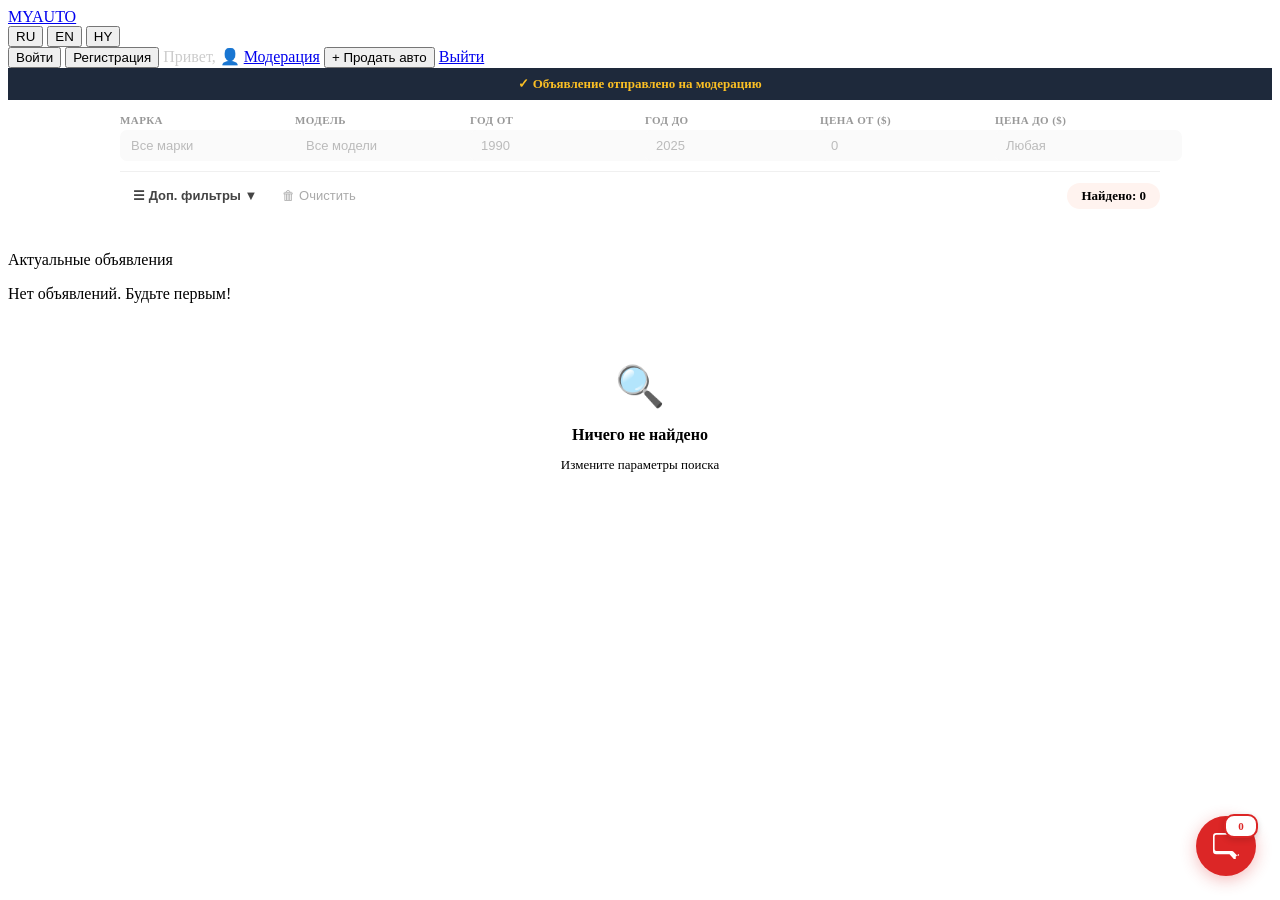
==== src/main/resources/templates/index.html @ 54e8fc04 "Что было подправлено: Вместо группавого чата продавец видит отдельные чаты с покупателями. Исправлен" ====
<!DOCTYPE html>
<html xmlns:th="http://www.thymeleaf.org">
<head>
    <meta charset="UTF-8">
    <title>MyAuto — Продажа автомобилей</title>
    <link rel="stylesheet" href="/style.css">
    <style>
        /* ── NAV ── */
        /* ── FILTER BAR ── */
        .filter-bar { background: #fff; border-bottom: 1px solid var(--border); padding: 14px 20px; }
        .filter-inner { max-width: 1040px; margin: 0 auto; }
        .filter-row { display: grid; grid-template-columns: repeat(6,1fr); gap: 10px; }
        .fi-label { font-size: 11px; font-weight: 700; color: #999; text-transform: uppercase; letter-spacing: 0.4px; display: block; margin-bottom: 4px; }
        .fi-input { border: 1.5px solid var(--border); border-radius: 7px; background: #fafafa; font-size: 13px; padding: 8px 11px; width: 100%; color: #222; outline: none; transition: border-color 0.15s; }
        .fi-input:focus { border-color: var(--red); background: #fff; }
        .fi-input::placeholder { color: #bbb; }
        .filter-footer { display: flex; align-items: center; justify-content: space-between; margin-top: 10px; padding-top: 10px; border-top: 1px solid #f0f0f0; flex-wrap: wrap; gap: 8px; }
        .btn-more { background: #fff; border: 1.5px solid var(--border); border-radius: 7px; padding: 6px 13px; font-size: 13px; font-weight: 600; color: #444; cursor: pointer; }
        .btn-more:hover, .btn-more.open { border-color: var(--red); color: var(--red); }
        .btn-clear { background: none; border: none; color: #aaa; font-size: 13px; cursor: pointer; padding: 6px 4px; }
        .btn-clear:hover { color: var(--red); }
        .count-pill { background: #fff3ef; color: var(--red); border-radius: 20px; padding: 5px 14px; font-size: 13px; font-weight: 700; }
        .extra-panel { display: none; margin-top: 12px; padding-top: 12px; border-top: 1px solid #f0f0f0; }
        .extra-panel.open { display: block; }

        /* ── CARS GRID ── */
        .cars-grid { display: grid; grid-template-columns: repeat(auto-fill, minmax(280px,1fr)); gap: 16px; }
        .car-col.hidden { display: none !important; }
        .car-card { background: #fff; border-radius: 10px; border: 1px solid var(--border); overflow: hidden; transition: transform 0.15s, box-shadow 0.15s; }
        .car-card:hover { transform: translateY(-3px); box-shadow: 0 8px 24px rgba(0,0,0,0.1); }
        .car-imgs { position: relative; height: 200px; background: #e5e7eb; overflow: hidden; }
        .car-imgs img { width: 100%; height: 100%; object-fit: cover; display: block; }
        .carousel-btn { position: absolute; top: 50%; transform: translateY(-50%); background: rgba(0,0,0,0.4); color: #fff; border: none; border-radius: 50%; width: 30px; height: 30px; font-size: 14px; cursor: pointer; display: flex; align-items: center; justify-content: center; }
        .carousel-btn.prev { left: 8px; }
        .carousel-btn.next { right: 8px; }
        .car-body { padding: 14px; }
        .car-title { font-size: 15px; font-weight: 700; margin-bottom: 4px; white-space: nowrap; overflow: hidden; text-overflow: ellipsis; }
        .car-desc { font-size: 13px; color: var(--gray); margin-bottom: 10px; white-space: nowrap; overflow: hidden; text-overflow: ellipsis; }
        .car-meta { display: flex; gap: 14px; font-size: 12px; color: var(--gray); margin-bottom: 12px; }
        .car-foot { display: flex; align-items: center; justify-content: space-between; }
        .btn-view { background: var(--red); color: #fff; border: none; border-radius: 7px; padding: 8px 18px; font-size: 13px; font-weight: 700; cursor: pointer; text-decoration: none; }
        .btn-view:hover { background: var(--red2); color: #fff; }
        .no-results { text-align: center; padding: 60px 0; color: var(--gray); }
        .no-results .icon { font-size: 40px; margin-bottom: 12px; }

        /* ── MODAL ── */
        .overlay { display: none; position: fixed; inset: 0; background: rgba(0,0,0,0.5); backdrop-filter: blur(4px); z-index: 200; align-items: center; justify-content: center; }
        .overlay.open { display: flex; }
        .modal-box { background: #fff; border-radius: 12px; padding: 28px; width: 100%; max-width: 440px; position: relative; box-shadow: 0 20px 50px rgba(0,0,0,0.2); max-height: 90vh; overflow-y: auto; }
        .modal-box.wide { max-width: 580px; }
        .modal-close { position: absolute; top: 14px; right: 16px; background: none; border: none; font-size: 20px; color: #aaa; cursor: pointer; line-height: 1; }
        .modal-close:hover { color: #333; }
        .modal-title { font-size: 18px; font-weight: 700; margin-bottom: 20px; }
        .modal-link { display: block; text-align: center; margin-top: 14px; font-size: 13px; color: var(--red); text-decoration: none; }
        .modal-link:hover { text-decoration: underline; }

        /* ── АНИМАЦИЯ ДЛЯ ВИДЖЕТА ЧАТА ── */
        @keyframes floatAnimation {
            0% { transform: translateY(0); }
            50% { transform: translateY(-8px); }
            100% { transform: translateY(0); }
        }

        /* Анимация пульсации красного индикатора */
        @keyframes badgePulse {
            0% { box-shadow: 0 0 0 0 rgba(255, 255, 255, 0.7); }
            70% { box-shadow: 0 0 0 6px rgba(255, 255, 255, 0); }
            100% { box-shadow: 0 0 0 0 rgba(255, 255, 255, 0); }
        }

        .floating-widget-btn {
            position: fixed;
            bottom: 24px;
            right: 24px;
            width: 60px;
            height: 60px;
            background-color: #dc2626;
            color: white;
            border-radius: 50%;
            display: flex;
            align-items: center;
            justify-content: center;
            box-shadow: 0 4px 16px rgba(220,38,38,0.3);
            cursor: pointer;
            z-index: 180;
            animation: floatAnimation 4s ease-in-out infinite;
            transition: background-color 0.3s, box-shadow 0.3s, transform 0.3s;
        }

        .floating-widget-btn:hover {
            background-color: #b91c1c;
            box-shadow: 0 8px 24px rgba(185,28,28,0.5);
            animation-play-state: paused;
            transform: translateY(-5px) scale(1.05);
        }

        /* СТИЛЬ ЦИФРОВОГО ИНДИКАТОРA НАД КНОПКОЙ */
        .widget-unread-badge {
            position: absolute;
            top: -2px;
            right: -2px;
            background-color: #ffffff;
            color: #dc2626;
            font-size: 11px;
            font-weight: 800;
            min-width: 20px;
            height: 20px;
            border-radius: 10px;
            display: flex;
            align-items: center;
            justify-content: center;
            padding: 0 5px;
            border: 2px solid #dc2626;
            box-shadow: 0 2px 6px rgba(0,0,0,0.15);
            animation: badgePulse 1.8s infinite;
        }

        /* Индикатор непрочитанных внутри строчки списка чатов */
        .item-unread-dot {
            background-color: #dc2626;
            color: #ffffff;
            font-size: 10px;
            font-weight: 700;
            padding: 2px 8px;
            border-radius: 12px;
            margin-left: auto;
        }

        @media(max-width: 700px) { .filter-row { grid-template-columns: 1fr 1fr; } }
        @media(max-width: 400px) { .filter-row { grid-template-columns: 1fr; } }
    </style>
</head>
<body>

<!-- NAV -->
<nav class="nav">
    <a class="nav-brand" href="/"><span>MY</span>AUTO</a>
    <div class="nav-links">
        <div style="display:flex;gap:4px">
            <button class="lang-btn" onclick="setLang('ru')" data-lang="ru">RU</button>
            <button class="lang-btn" onclick="setLang('en')" data-lang="en">EN</button>
            <button class="lang-btn" onclick="setLang('hy')" data-lang="hy">HY</button>
        </div>
        <div class="nav-divider"></div>
        <th:block th:if="${#authentication.name == 'anonymousUser'}">
            <button class="btn btn-outline btn-sm" onclick="openModal('loginModal')" data-i18n="login">Войти</button>
            <button class="btn btn-red btn-sm" onclick="openModal('registerModal')" data-i18n="register">Регистрация</button>
        </th:block>
        <th:block th:if="${#authentication.name != 'anonymousUser'}">
            <!-- ИЗМЕНЕНО: Ссылка на профиль -->
            <a href="/profile" class="nav-user" style="text-decoration:none; color: #ccc;">
                Привет, <strong th:text="${#authentication.name}"></strong> 👤
            </a>
            <a th:if="${#authorization.expression('hasAuthority(''ROLE_ADMIN'')')}" href="/admin/moderation" class="btn btn-warn btn-sm" data-i18n="moderation">Модерация</a>
            <button class="btn btn-red btn-sm" onclick="openModal('addModal')" data-i18n="sell">+ Продать авто</button>
            <a href="/auth/logout" class="btn btn-outline btn-sm" data-i18n="logout">Выйти</a>
        </th:block>
    </div>
</nav>

<!-- Уведомление об успешной публикации -->
<div th:if="${param.success}" style="background:#1e293b;color:#fbbf24;text-align:center;padding:8px;font-size:13px;font-weight:600;">
    ✓ Объявление отправлено на модерацию
</div>

<!-- FILTER BAR -->
<div class="filter-bar">
    <div class="filter-inner">
        <div class="filter-row">
            <div><span class="fi-label" data-i18n="lMake">Марка</span><input class="fi-input" id="fMake" placeholder="Все марки" data-i18n-ph="phMake"></div>
            <div><span class="fi-label" data-i18n="lModel">Модель</span><input class="fi-input" id="fModel" placeholder="Все модели" data-i18n-ph="phModel"></div>
            <div><span class="fi-label" data-i18n="lYearFrom">Год от</span><input class="fi-input" id="fYearMin" type="number" placeholder="1990"></div>
            <div><span class="fi-label" data-i18n="lYearTo">Год до</span><input class="fi-input" id="fYearMax" type="number" placeholder="2025"></div>
            <div><span class="fi-label" data-i18n="lPriceFrom">Цена от ($)</span><input class="fi-input" id="fPriceMin" type="number" placeholder="0"></div>
            <div><span class="fi-label" data-i18n="lPriceTo">Цена до ($)</span><input class="fi-input" id="fPriceMax" type="number" placeholder="Любая" data-i18n-ph="phAny"></div>
        </div>
        <div class="extra-panel" id="extraPanel">
            <span class="fi-label" data-i18n="lKeywords">Ключевые слова</span>
            <input class="fi-input" id="fKeywords" placeholder="Кожаный салон, один хозяин..." data-i18n-ph="phKeywords">
        </div>
        <div class="filter-footer">
            <div style="display:flex;gap:8px;align-items:center">
                <button class="btn-more" id="btnMore" onclick="toggleExtra()">☰ <span data-i18n="moreFilters">Доп. фильтры</span> <span id="moreArrow">▼</span></button>
                <button class="btn-clear" onclick="resetFilters()">🗑 <span data-i18n="clearFilter">Очистить</span></button>
            </div>
            <div class="count-pill"><span data-i18n="found">Найдено</span>: <span id="fCount">0</span></div>
        </div>
    </div>
</div>

<!-- LISTINGS -->
<div class="page-wide" style="margin-top:28px">
    <p class="page-title" data-i18n="pageTitle">Актуальные объявления</p>

    <div th:if="${#lists.isEmpty(cars)}" class="alert-info" data-i18n="noCars">
        Сейчас нет объявлений. Будьте первым!
    </div>

    <div class="cars-grid" id="carsGrid">
        <div class="car-col"
             th:each="car : ${cars}"
             th:attr="data-title=${car.title},data-model=${car.carModel},data-year=${car.year},data-price=${car.price},data-desc=${car.description}">
            <div class="car-card">
                <!-- Изображения -->
                <div class="car-imgs" th:id="'imgs-' + ${car.id}">
                    <img th:if="${#lists.isEmpty(car.images)}"
                         src="https://via.placeholder.com/300x200/e5e7eb/9ca3af?text=No+Photo" alt="">
                    <img th:if="${!#lists.isEmpty(car.images)}"
                         th:src="${car.images[0]}" th:attr="data-imgs=${#strings.listJoin(car.images,',')}" alt="">
                    <button th:if="${#lists.size(car.images) > 1}" class="carousel-btn prev" onclick="prevImg(this)">‹</button>
                    <button th:if="${#lists.size(car.images) > 1}" class="carousel-btn next" onclick="nextImg(this)">›</button>
                </div>
                <div class="car-body">
                    <div class="car-title" th:text="${car.title}"></div>
                    <div class="car-desc" th:text="${car.description}"></div>
                    <div class="car-meta">
                        <span th:text="${car.carModel}"></span>
                        <span th:text="${car.year}"></span>
                    </div>
                    <div class="car-foot">
                        <span class="price" style="font-size:18px" th:text="${car.price} + ' $'"></span>
                        <a th:href="@{/listings/{id}(id=${car.id})}" class="btn-view" data-i18n="viewBtn">Посмотреть</a>
                    </div>
                </div>
            </div>
        </div>

        <div id="noResults" style="display:none;grid-column:1/-1">
            <div class="no-results">
                <div class="icon">🔍</div>
                <p style="font-weight:700;margin-bottom:4px" data-i18n="noResults">Ничего не найдено</p>
                <p style="font-size:13px" data-i18n="noResultsHint">Попробуйте изменить параметры поиска</p>
            </div>
        </div>
    </div>
</div>


<!-- ═══ MODAL: Login ═══ -->
<div class="overlay" id="loginModal" onclick="closeOnBg(event,this)">
    <div class="modal-box">
        <button class="modal-close" onclick="closeModal('loginModal')">✕</button>
        <div class="auth-logo" style="margin-bottom:16px"><h1><span>MY</span>AUTO</h1></div>
        <p class="modal-title" data-i18n="loginTitle">Вход в систему</p>
        <form th:action="@{/auth/login}" method="post">
            <div class="field"><label data-i18n="fUsername">Логин</label><input type="text" name="username" required autofocus></div>
            <div class="field"><label data-i18n="fPassword">Пароль</label><input type="password" name="password" required></div>
            <button type="submit" class="btn btn-red" style="width:100%;padding:10px" data-i18n="login">Войти</button>
        </form>
        <a class="modal-link" onclick="switchModal('loginModal','registerModal')" data-i18n="noAccount">Нет аккаунта? Зарегистрироваться</a>
    </div>
</div>

<!-- ═══ MODAL: Register ═══ -->
<div class="overlay" id="registerModal" onclick="closeOnBg(event,this)">
    <div class="modal-box">
        <button class="modal-close" onclick="closeModal('registerModal')">✕</button>
        <div class="auth-logo" style="margin-bottom:16px"><h1><span>MY</span>AUTO</h1></div>
        <p class="modal-title" data-i18n="regTitle">Создать аккаунт</p>
        <form th:action="@{/auth/register}" th:object="${user}" method="post">
            <div class="field"><label data-i18n="fChooseLogin">Придумайте логин</label><input type="text" th:field="*{username}" required></div>
            <div class="field"><label data-i18n="fChoosePass">Придумайте пароль</label><input type="password" th:field="*{password}" required></div>
            <button type="submit" class="btn btn-red" style="width:100%;padding:10px" data-i18n="register">Зарегистрироваться</button>
        </form>
        <a class="modal-link" onclick="switchModal('registerModal','loginModal')" data-i18n="haveAccount">Уже есть аккаунт? Войти</a>
    </div>
</div>

<!-- ═══ MODAL: Add Listing ═══ -->
<div class="overlay" id="addModal" onclick="closeOnBg(event,this)">
    <div class="modal-box wide">
        <button class="modal-close" onclick="closeModal('addModal')">✕</button>
        <p class="modal-title" data-i18n="addTitle">Продать автомобиль</p>
        <form th:action="@{/listings/add}" th:object="${listing}" method="post" enctype="multipart/form-data">
            <div class="field"><label data-i18n="fAdTitle">Заголовок</label><input type="text" th:field="*{title}" placeholder="Audi A4 в отличном состоянии" required></div>
            <div class="row2">
                <div class="field"><label data-i18n="fCarModel">Модель</label><input type="text" th:field="*{carModel}" placeholder="A4 B7" required></div>
                <div class="field"><label data-i18n="fYear">Год</label><input type="number" th:field="*{year}" placeholder="2006" required></div>
            </div>
            <div class="row2">
                <div class="field"><label data-i18n="fPrice">Цена ($)</label><input type="number" step="0.01" th:field="*{price}" placeholder="7500" required></div>
                <div class="field"><label data-i18n="fPhone">Телефон</label><input type="text" th:field="*{contactPhone}" placeholder="+374 XX XXX XXX" required></div>
            </div>
            <div class="field"><label data-i18n="fDesc">Описание</label><textarea th:field="*{description}" rows="3" placeholder="Состояние, пробег, комплектация..." required></textarea></div>
            <div class="field"><label data-i18n="fPhotos">Фотографии</label><input type="file" name="imageFiles" multiple accept="image/*" style="background:#fff;padding:7px"></div>
            <button type="submit" class="btn btn-red" style="width:100%;padding:10px" data-i18n="submitAd">Отправить на модерацию</button>
        </form>
    </div>
</div>


<!-- ======================================================== -->
<!-- ПЛАВАЮЩИЙ ВИДЖЕТ ЧАТА С АНИМАЦИЕЙ                       -->
<!-- ======================================================== -->
<th:block th:if="${#authentication.name != 'anonymousUser'}">
    <!-- Кнопка со специальным классом для левитации -->
    <div id="chatWidgetBtn" class="floating-widget-btn" onclick="toggleChatWidget()">
        <svg xmlns="http://www.w3.org/2000/svg" width="26" height="26" fill="currentColor" viewBox="0 0 16 16">
            <path d="M2 1a1 1 0 0 0-1 1v8a1 1 0 0 0 1 1h9.586a1 1 0 0 1 .707.293l2.853 2.853V13.5a.5.5 0 0 1 .5-.5h.5a1 1 0 0 0 1-1V2a1 1 0 0 0-1-1H2zm13-1a2 2 0 0 1 2 2v10a2 2 0 0 1-2 2h-.5a.5.5 0 0 1-.5.5v1.5a.5.5 0 0 1-.854.354L10.146 13H2a2 2 0 0 1-2-2V2a2 2 0 0 1 2-2h13z"/>
        </svg>

        <!-- КРАСНЫЙ ИНДИКАТОР НЕПРОЧИТАННЫХ НАД КНОПКОЙ ЧАТА (Изначально скрыт d-none) -->
        <div id="unread-main-badge" class="widget-unread-badge d-none">0</div>
    </div>

    <!-- Всплывающее окошко списка чатов -->
    <div id="chatWidgetBox" style="display: none; position: fixed; bottom: 96px; right: 24px; width: 360px; height: 460px; background: white; border-radius: 12px; border: 1px solid #e2e8f0; box-shadow: 0 12px 32px rgba(0,0,0,0.12); z-index: 180; flex-direction: column; overflow: hidden; font-family: system-ui, -apple-system, sans-serif;">
        <!-- Заголовок окошка -->
        <div style="background: #1e293b; color: white; padding: 16px; font-weight: 700; display: flex; justify-content: space-between; align-items: center; border-bottom: 1px solid rgba(255,255,255,0.05);">
            <span id="widgetHeaderTitle" data-i18n="widgetTitle">💬 Мои диалоги</span>
            <span onclick="toggleChatWidget()" style="cursor: pointer; opacity: 0.8; font-size: 22px; line-height: 1;">&times;</span>
        </div>

        <!-- Контент списка -->
        <div id="widgetChatsList" style="flex: 1; overflow-y: auto; padding: 12px; background: #f8fafc; display: flex; flex-direction: column; gap: 8px;">
            <div id="widgetLoadingText" style="text-align: center; color: #94a3b8; padding: 20px; font-size: 14px;">Загрузка...</div>
        </div>
    </div>
</th:block>


<script>
    // ── MODAL ──
    function openModal(id)  { document.getElementById(id).classList.add('open'); document.body.style.overflow='hidden'; }
    function closeModal(id) { document.getElementById(id).classList.remove('open'); document.body.style.overflow=''; }
    function closeOnBg(e, el) { if (e.target === el) { el.classList.remove('open'); document.body.style.overflow=''; } }
    function switchModal(from, to) { closeModal(from); openModal(to); }

    // ── CAROUSEL ──
    function getImgs(btn) {
        const wrap = btn.closest('.car-imgs');
        const img = wrap.querySelector('img');
        return { img, list: img.dataset.imgs ? img.dataset.imgs.split(',') : [img.src], idx: parseInt(img.dataset.idx||0) };
    }
    function prevImg(btn) { const {img,list,idx} = getImgs(btn); const n=(idx-1+list.length)%list.length; img.src=list[n]; img.dataset.idx=n; }
    function nextImg(btn) { const {img,list,idx} = getImgs(btn); const n=(idx+1)%list.length; img.src=list[n]; img.dataset.idx=n; }

    // ── FILTER ──
    const F = { make:document.getElementById('fMake'), model:document.getElementById('fModel'),
        yearMin:document.getElementById('fYearMin'), yearMax:document.getElementById('fYearMax'),
        priceMin:document.getElementById('fPriceMin'), priceMax:document.getElementById('fPriceMax'),
        keywords:document.getElementById('fKeywords') };
    const cards = document.querySelectorAll('.car-col');
    const total = cards.length;

    function applyFilters() {
        const make=F.make.value.toLowerCase().trim(), model=F.model.value.toLowerCase().trim(),
            kw=F.keywords.value.toLowerCase().trim(), pMin=parseFloat(F.priceMin.value)||0,
            pMax=parseFloat(F.priceMax.value)||Infinity, yMin=parseInt(F.yearMin.value)||0, yMax=parseInt(F.yearMax.value)||Infinity;
        let vis=0;
        cards.forEach(c => {
            const ok = (!make||c.dataset.title.toLowerCase().includes(make)||c.dataset.model.toLowerCase().includes(make))
                && (!model||c.dataset.model.toLowerCase().includes(model))
                && (!kw||c.dataset.desc.toLowerCase().includes(kw)||c.dataset.title.toLowerCase().includes(kw))
                && parseFloat(c.dataset.price)>=pMin && parseFloat(c.dataset.price)<=pMax
                && parseInt(c.dataset.year)>=yMin && parseInt(c.dataset.year)<=yMax;
            c.classList.toggle('hidden',!ok);
            if(ok) vis++;
        });
        document.getElementById('fCount').textContent=vis;
        document.getElementById('noResults').style.display=(vis===0&&total>0)?'block':'none';
    }
    Object.values(F).forEach(el=>el&&el.addEventListener('input',applyFilters));

    function resetFilters() {
        Object.values(F).forEach(el=>{if(el)el.value='';});
        document.getElementById('extraPanel').classList.remove('open');
        document.getElementById('btnMore').classList.remove('open');
        document.getElementById('moreArrow').textContent='▼';
        applyFilters();
    }
    function toggleExtra() {
        const open=document.getElementById('extraPanel').classList.toggle('open');
        document.getElementById('btnMore').classList.toggle('open',open);
        document.getElementById('moreArrow').textContent=open?'▲':'▼';
    }

    // ── ФУНКЦИЯ ОБНОВЛЕНИЯ ОБЩЕГО СЧЕТЧИКА НА КНОПКЕ ──
    function updateUnreadCounter() {
        fetch('/api/chat/unread-count')
            .then(response => {
                if (!response.ok) throw new Error('Unauthorized or error');
                return response.json();
            })
            .then(data => {
                const badge = document.getElementById('unread-main-badge');
                if (badge) {
                    const count = data.count;
                    if (count > 0) {
                        badge.innerText = count;
                        badge.style.display = 'flex'; // Показываем бейдж с цифрой
                    } else {
                        badge.style.display = 'none'; // Скрываем если 0
                    }
                }
            })
            .catch(err => {
                // Игнорируем ошибку, если пользователь — анонимный гость
            });
    }

    // ── СКРИПТ ПЛАВАЮЩЕГО ВИДЖЕТА ЧАТА ──
    function toggleChatWidget() {
        const widget = document.getElementById('chatWidgetBox');
        if (!widget) return;
        if (widget.style.display === 'none' || widget.style.display === '') {
            widget.style.display = 'flex';
            loadWidgetChats();
        } else {
            widget.style.display = 'none';
        }
    }

    function loadWidgetChats() {
        const listContainer = document.getElementById('widgetChatsList');
        if (!listContainer) return;

        fetch('/api/chat/my-chats-summary')
            .then(response => {
                if (!response.ok) throw new Error('Unauthorized');
                return response.json();
            })
            .then(listings => {
                listContainer.innerHTML = '';

                if (listings.length === 0) {
                    const emptyMsg = lang === 'en' ? 'No active dialogs' : (lang === 'hy' ? 'Ակտիվ հաղորդագրություններ չկան' : 'У вас пока нет активных диалогов');
                    listContainer.innerHTML = `<div style="text-align: center; color: #94a3b8; padding: 40px 10px; font-size: 14px;">${emptyMsg}</div>`;
                    return;
                }

                listings.forEach(item => {
                    const card = document.createElement('a');
                    card.href = '/chat/' + item.id + '?buyer=' + encodeURIComponent(item.buyer);
                    card.style.cssText = "display: block; background: white; padding: 12px; border-radius: 8px; border: 1px solid #e2e8f0; text-decoration: none; color: #1e293b; transition: border-color 0.2s, transform 0.1s; box-shadow: 0 2px 4px rgba(0,0,0,0.02);";
                    card.onmouseover = () => { card.style.borderColor = '#dc2626'; card.style.transform = 'translateY(-1px)'; };
                    card.onmouseout = () => { card.style.borderColor = '#e2e8f0'; card.style.transform = 'none'; };

                    const interlocutorPrefix = lang === 'en' ? 'User' : (lang === 'hy' ? 'Զրուցակից' : 'Собеседник');
                    const newMsgSuffix = lang === 'en' ? 'new' : (lang === 'hy' ? 'նոր' : 'новых');

                    // Добавляем внутренний индикатор для каждой строчки, если в ней есть непрочитанные
                    let badgeHtml = '';
                    if (item.unreadCount > 0) {
                        badgeHtml = `<span class="item-unread-dot">+${item.unreadCount} ${newMsgSuffix}</span>`;
                    }

                    card.innerHTML = `
                        <div style="display: flex; justify-content: space-between; align-items: center; margin-bottom: 4px;">
                            <div style="font-weight: 700; font-size: 14px; white-space: nowrap; overflow: hidden; text-overflow: ellipsis; max-width: 70%;">${item.title}</div>
                            ${badgeHtml}
                        </div>
                        <div style="font-size: 12px; color: #64748b;">${interlocutorPrefix}: <span style="color: #dc2626; font-weight: 600;">${item.interlocutor}</span></div>
                    `;
                    listContainer.appendChild(card);
                });
            })
            .catch(err => {
                listContainer.innerHTML = '<div style="text-align: center; color: #dc2626; padding: 20px; font-size: 13px;">Error</div>';
            });
    }

    // ── Интерактивная реакция на Скролл (Иконка слегка пульсирует при прокрутке страницы) ──
    let scrollTimeout;
    window.addEventListener('scroll', () => {
        const btn = document.getElementById('chatWidgetBtn');
        if (!btn) return;

        btn.style.transform = 'scale(0.92)';

        clearTimeout(scrollTimeout);
        scrollTimeout = setTimeout(() => {
            btn.style.transform = '';
        }, 150);
    });

    // Инициализация фоновых проверок при загрузке
    updateUnreadCounter();
    setInterval(updateUnreadCounter, 10000); // Раз в 10 секунд проверяем на новые сообщения

    // ── i18n ──
    const T = {
        ru:{ widgetTitle:'💬 Мои диалоги', lMake:'Марка',phMake:'Все марки',lModel:'Модель',phModel:'Все модели',lYearFrom:'Год от',lYearTo:'Год до',lPriceFrom:'Цена от ($)',lPriceTo:'Цена до ($)',phAny:'Любая',lKeywords:'Ключевые слова',phKeywords:'Кожаный салон, один хозяин...',moreFilters:'Доп. фильтры',clearFilter:'Очистить',found:'Найдено',pageTitle:'Актуальные объявления',noCars:'Нет объявлений. Будьте первым!',noResults:'Ничего не найдено',noResultsHint:'Измените параметры поиска',login:'Войти',register:'Регистрация',logout:'Выйти',sell:'+ Продать авто',moderation:'Модерация',loginTitle:'Вход в систему',regTitle:'Создать аккаунт',fUsername:'Логин',fPassword:'Пароль',fChooseLogin:'Придумайте логин',fChoosePass:'Придумайте пароль',addTitle:'Продать автомобиль',fAdTitle:'Заголовок',fCarModel:'Модель',fYear:'Год',fPrice:'Цена ($)',fPhone:'Телефон',fDesc:'Описание',fPhotos:'Фотографии',submitAd:'Отправить на модерацию',viewBtn:'Посмотреть',noAccount:'Нет аккаунта? Зарегистрироваться',haveAccount:'Есть аккаунт? Войти' },
        en:{ widgetTitle:'💬 My Chats', lMake:'Make',phMake:'All makes',lModel:'Model',phModel:'All models',lYearFrom:'Year from',lYearTo:'Year to',lPriceFrom:'Price from ($)',lPriceTo:'Price to ($)',phAny:'Any',lKeywords:'Keywords',phKeywords:'Leather seats, one owner...',moreFilters:'More filters',clearFilter:'Clear',found:'Found',pageTitle:'Active listings',noCars:'No listings yet. Be first!',noResults:'Nothing found',noResultsHint:'Try adjusting filters',login:'Log in',register:'Register',logout:'Log out',sell:'+ Sell car',moderation:'Moderation',loginTitle:'Sign In',regTitle:'Create Account',fUsername:'Username',fPassword:'Password',fChooseLogin:'Choose username',fChoosePass:'Choose password',addTitle:'Sell a Car',fAdTitle:'Title',fCarModel:'Model',fYear:'Year',fPrice:'Price ($)',fPhone:'Phone',fDesc:'Description',fPhotos:'Photos',submitAd:'Submit for review',viewBtn:'View',noAccount:'No account? Register',haveAccount:'Have account? Log in' },
        hy:{ widgetTitle:'💬 Իմ հաղորդագր.', lMake:'Մակնիշ',phMake:'Բոլոր մակնիշ.',lModel:'Մոդել',phModel:'Բոլոր մոդ.',lYearFrom:'Տ. սկիզբ',lYearTo:'Տ. վերջ',lPriceFrom:'Գին-սկ. ($)',lPriceTo:'Գին-վ. ($)',phAny:'Ցանկ.',lKeywords:'Հիմն.',phKeywords:'Կաշե, մեկ տեր...',moreFilters:'Ֆիլտ.',clearFilter:'Ջնջել',found:'Գտնվ.',pageTitle:'Ընթ. հայտ.',noCars:'Հայտ. չկան։',noResults:'Ոչ. չի գտ.',noResultsHint:'Փոխ. պարամ.',login:'Մուտք',register:'Գրանց.',logout:'Ելք',sell:'+ Վաճ.',moderation:'Մոդ.',loginTitle:'Մուտք գործ.',regTitle:'Ստ. հաշիվ',fUsername:'Օգտ.',fPassword:'Գաղտ.',fChooseLogin:'Ընտ. օգտ.',fChoosePass:'Ընտ. գաղտ.',addTitle:'Վաճ. ավտ.',fAdTitle:'Վերն.',fCarModel:'Մոդ.',fYear:'Թ.',fPrice:'Գ. ($)',fPhone:'Հեռ.',fDesc:'Նկ.',fPhotos:'Լուս.',submitAd:'Ուղ. մոդ.',viewBtn:'Դիտ.',noAccount:'Հաշ. չկա? Գրանց.',haveAccount:'Կա հաշ.? Մուտք' }
    };
    let lang = localStorage.getItem('ma_lang') || 'ru';
    function setLang(l) { lang=l; localStorage.setItem('ma_lang',l); applyLang(); }
    function applyLang() {
        const t=T[lang];
        document.querySelectorAll('[data-i18n]').forEach(el=>{ const k=el.dataset.i18n; if(t[k]!==undefined) el.textContent=t[k]; });
        document.querySelectorAll('[data-i18n-ph]').forEach(el=>{ const k=el.dataset.i18nPh; if(t[k]!==undefined) el.placeholder=t[k]; });
        document.querySelectorAll('.lang-btn').forEach(b=>b.classList.toggle('active',b.dataset.lang===lang));
    }
    applyFilters();
    applyLang();
</script>
</body>
</html>
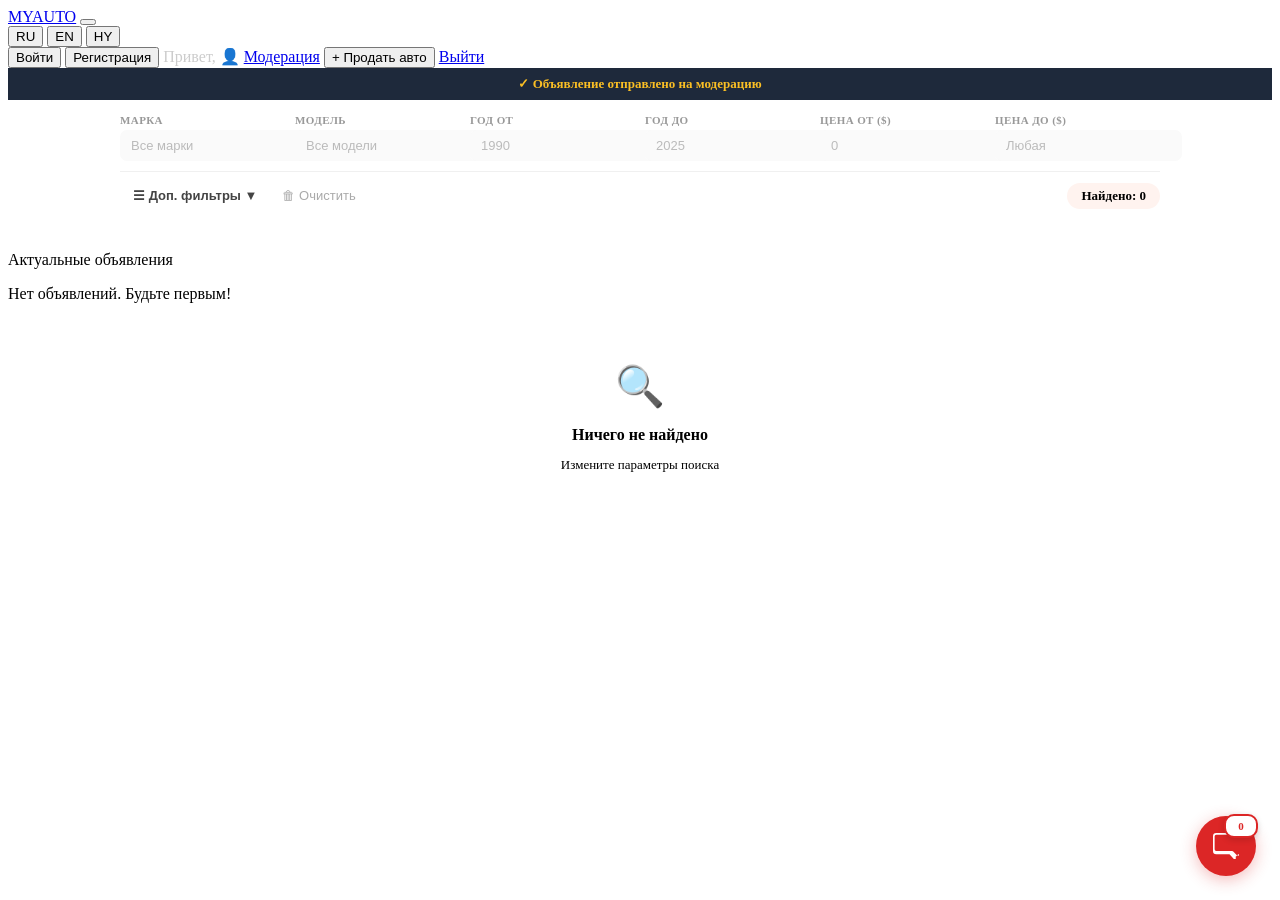
==== commit b844e3b2: "mobile view" ====
--- a/src/main/resources/templates/index.html
+++ b/src/main/resources/templates/index.html
@@ -2,6 +2,7 @@
 <html xmlns:th="http://www.thymeleaf.org">
 <head>
     <meta charset="UTF-8">
+    <meta name="viewport" content="width=device-width, initial-scale=1.0">
     <title>MyAuto — Продажа автомобилей</title>
     <link rel="stylesheet" href="/style.css">
     <style>
@@ -38,8 +39,7 @@
         .car-desc { font-size: 13px; color: var(--gray); margin-bottom: 10px; white-space: nowrap; overflow: hidden; text-overflow: ellipsis; }
         .car-meta { display: flex; gap: 14px; font-size: 12px; color: var(--gray); margin-bottom: 12px; }
         .car-foot { display: flex; align-items: center; justify-content: space-between; }
-        .btn-view { background: var(--red); color: #fff; border: none; border-radius: 7px; padding: 8px 18px; font-size: 13px; font-weight: 700; cursor: pointer; text-decoration: none; }
-        .btn-view:hover { background: var(--red2); color: #fff; }
+
         .no-results { text-align: center; padding: 60px 0; color: var(--gray); }
         .no-results .icon { font-size: 40px; margin-bottom: 12px; }
 
@@ -123,19 +123,21 @@
             font-weight: 700;
             padding: 2px 8px;
             border-radius: 12px;
-            margin-left: auto;
-        }
-
-        @media(max-width: 700px) { .filter-row { grid-template-columns: 1fr 1fr; } }
-        @media(max-width: 400px) { .filter-row { grid-template-columns: 1fr; } }
+        }
     </style>
+
 </head>
 <body>
 
 <!-- NAV -->
 <nav class="nav">
     <a class="nav-brand" href="/"><span>MY</span>AUTO</a>
-    <div class="nav-links">
+    <button class="nav-toggle" onclick="toggleMobileMenu()" aria-label="Toggle menu">
+        <span></span>
+        <span></span>
+        <span></span>
+    </button>
+    <div class="nav-links mobile-collapsed">
         <div style="display:flex;gap:4px">
             <button class="lang-btn" onclick="setLang('ru')" data-lang="ru">RU</button>
             <button class="lang-btn" onclick="setLang('en')" data-lang="en">EN</button>
@@ -478,6 +480,10 @@
     updateUnreadCounter();
     setInterval(updateUnreadCounter, 10000); // Раз в 10 секунд проверяем на новые сообщения
 
+    function toggleMobileMenu() {
+        document.querySelector('.nav').classList.toggle('mobile-open');
+    }
+
     // ── i18n ──
     const T = {
         ru:{ widgetTitle:'💬 Мои диалоги', lMake:'Марка',phMake:'Все марки',lModel:'Модель',phModel:'Все модели',lYearFrom:'Год от',lYearTo:'Год до',lPriceFrom:'Цена от ($)',lPriceTo:'Цена до ($)',phAny:'Любая',lKeywords:'Ключевые слова',phKeywords:'Кожаный салон, один хозяин...',moreFilters:'Доп. фильтры',clearFilter:'Очистить',found:'Найдено',pageTitle:'Актуальные объявления',noCars:'Нет объявлений. Будьте первым!',noResults:'Ничего не найдено',noResultsHint:'Измените параметры поиска',login:'Войти',register:'Регистрация',logout:'Выйти',sell:'+ Продать авто',moderation:'Модерация',loginTitle:'Вход в систему',regTitle:'Создать аккаунт',fUsername:'Логин',fPassword:'Пароль',fChooseLogin:'Придумайте логин',fChoosePass:'Придумайте пароль',addTitle:'Продать автомобиль',fAdTitle:'Заголовок',fCarModel:'Модель',fYear:'Год',fPrice:'Цена ($)',fPhone:'Телефон',fDesc:'Описание',fPhotos:'Фотографии',submitAd:'Отправить на модерацию',viewBtn:'Посмотреть',noAccount:'Нет аккаунта? Зарегистрироваться',haveAccount:'Есть аккаунт? Войти' },
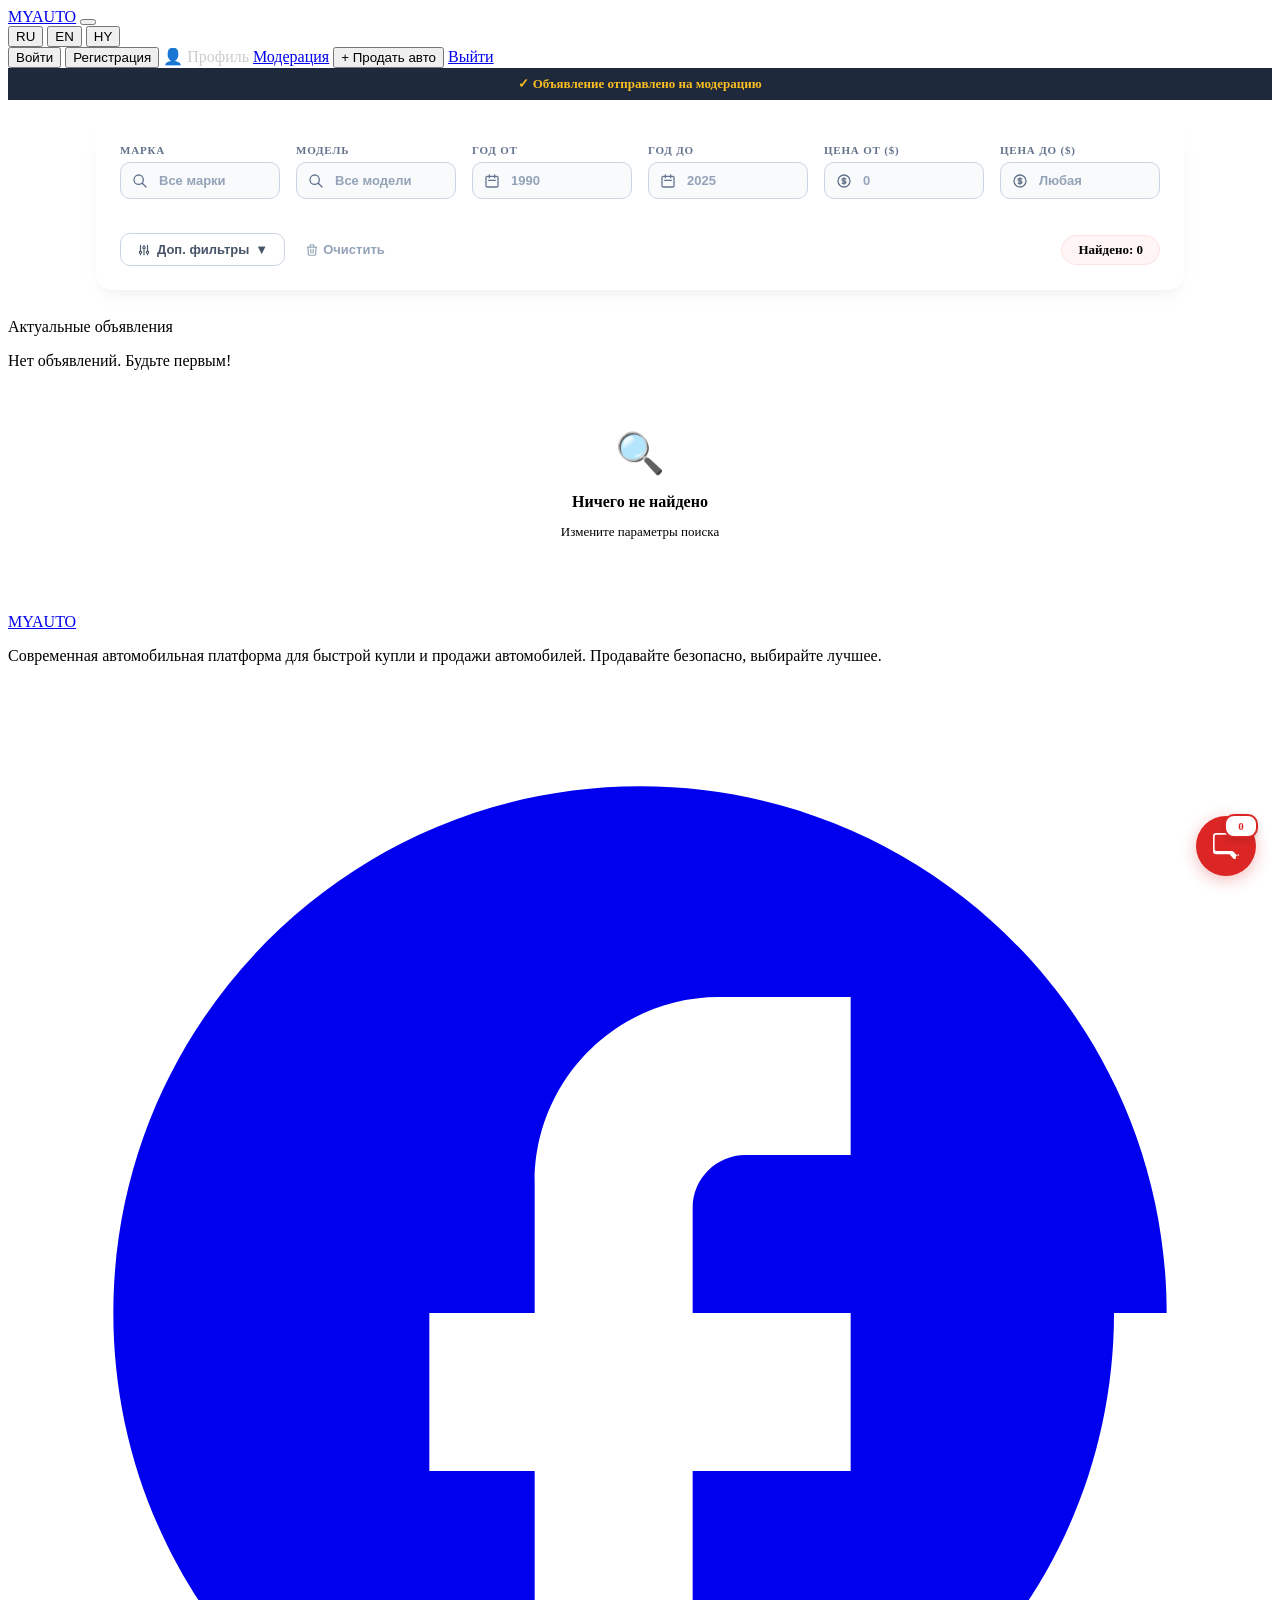
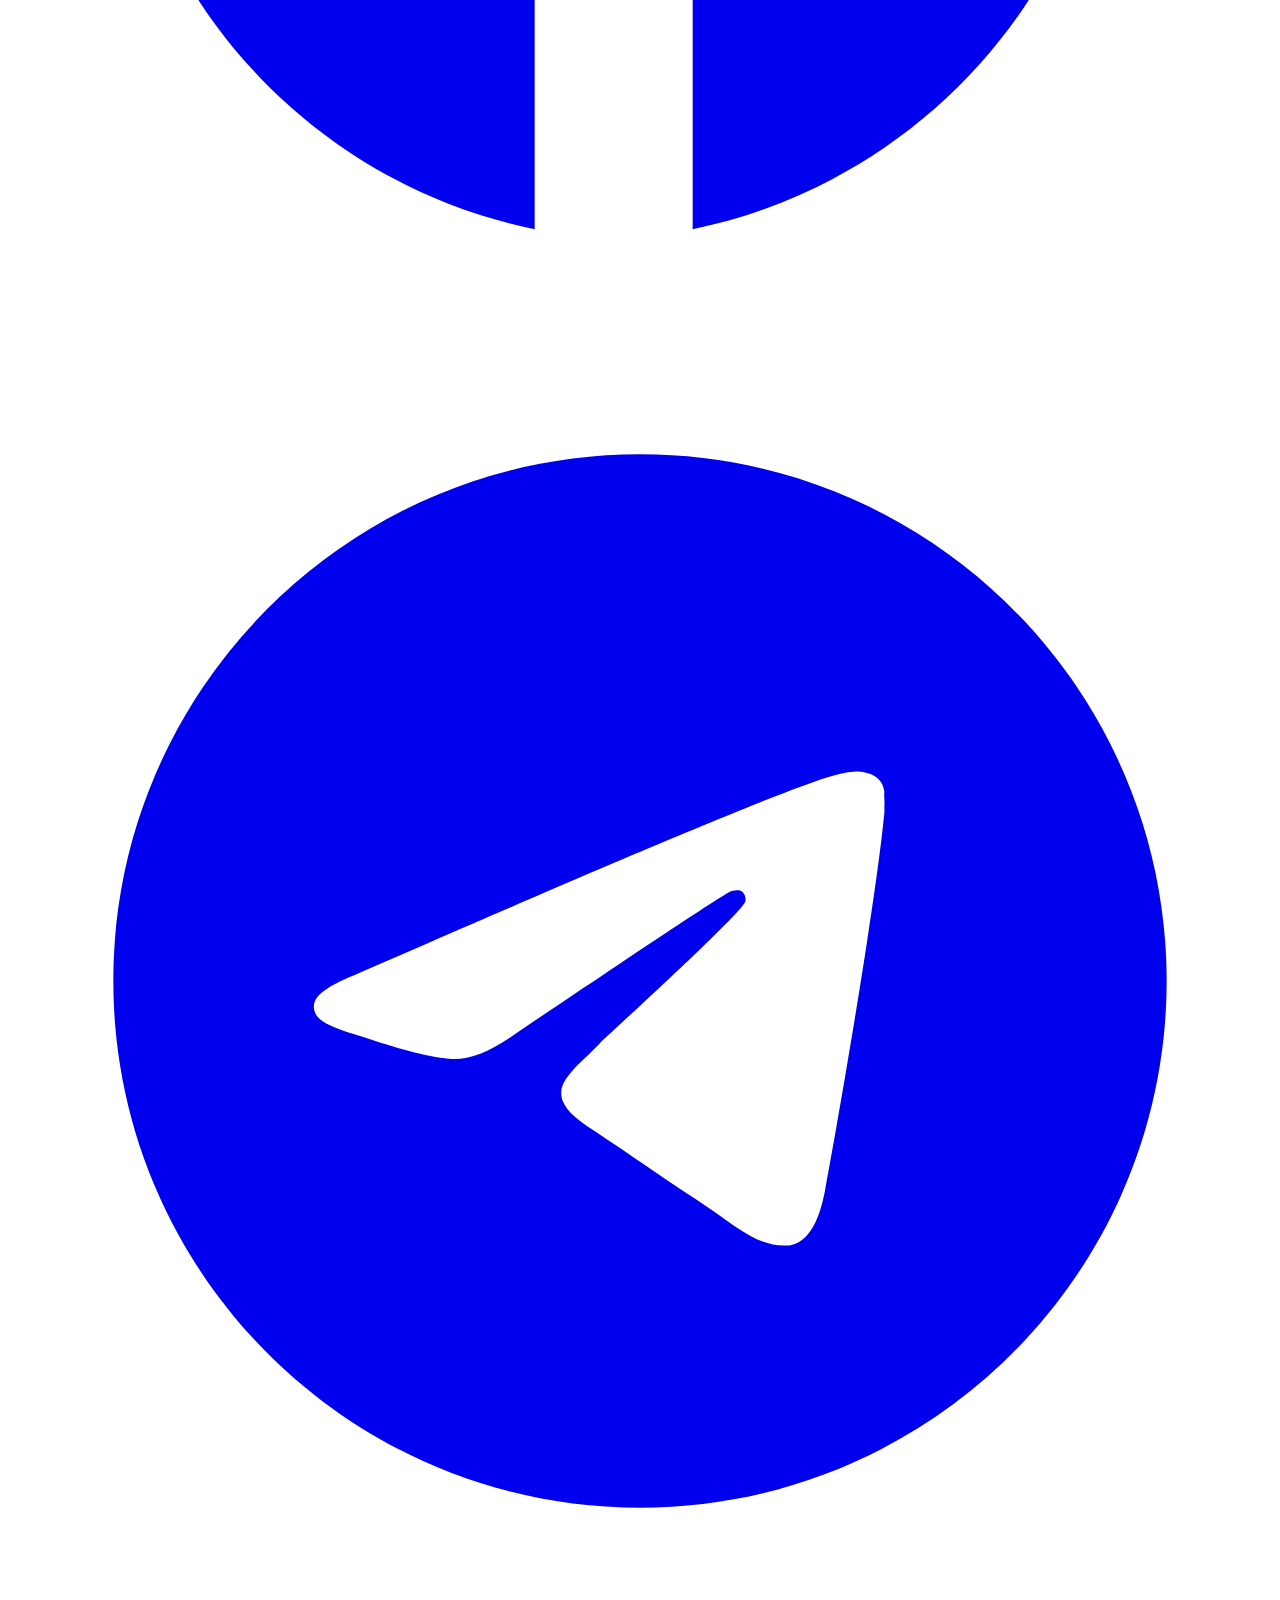
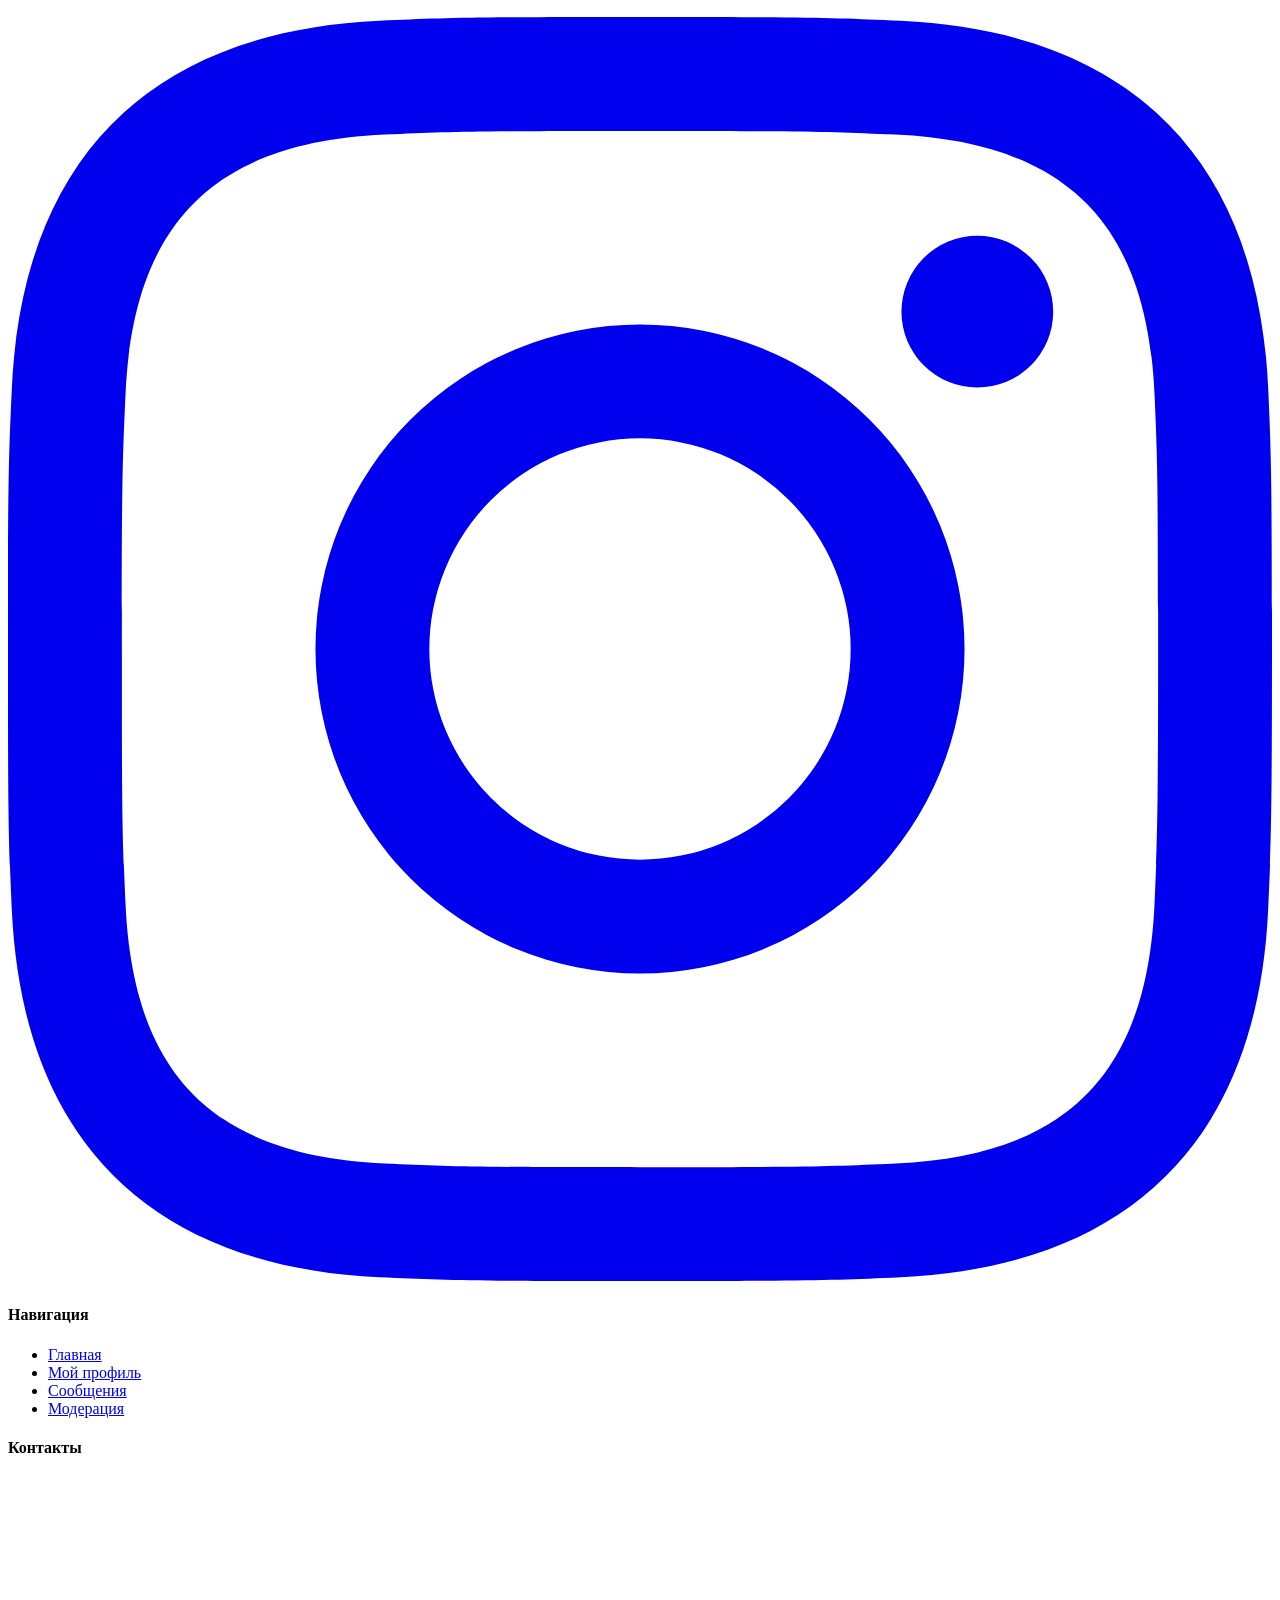
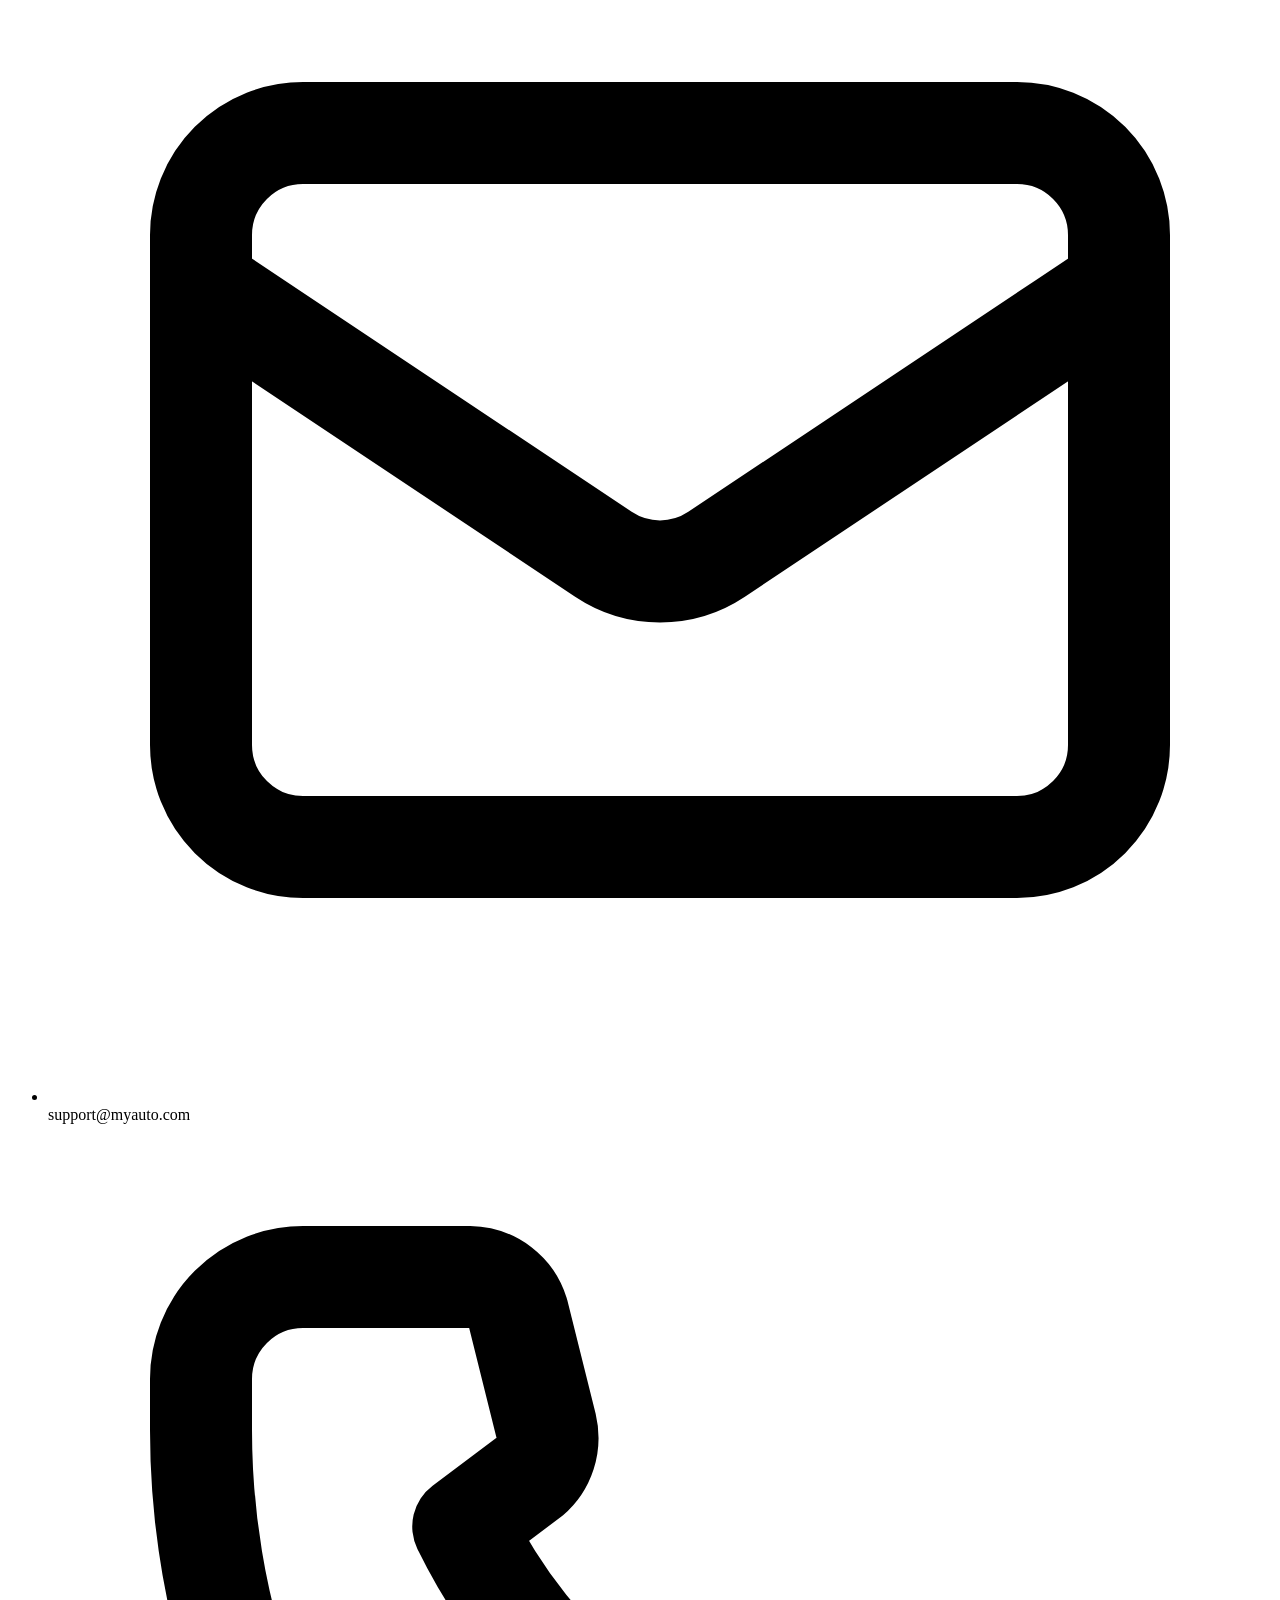
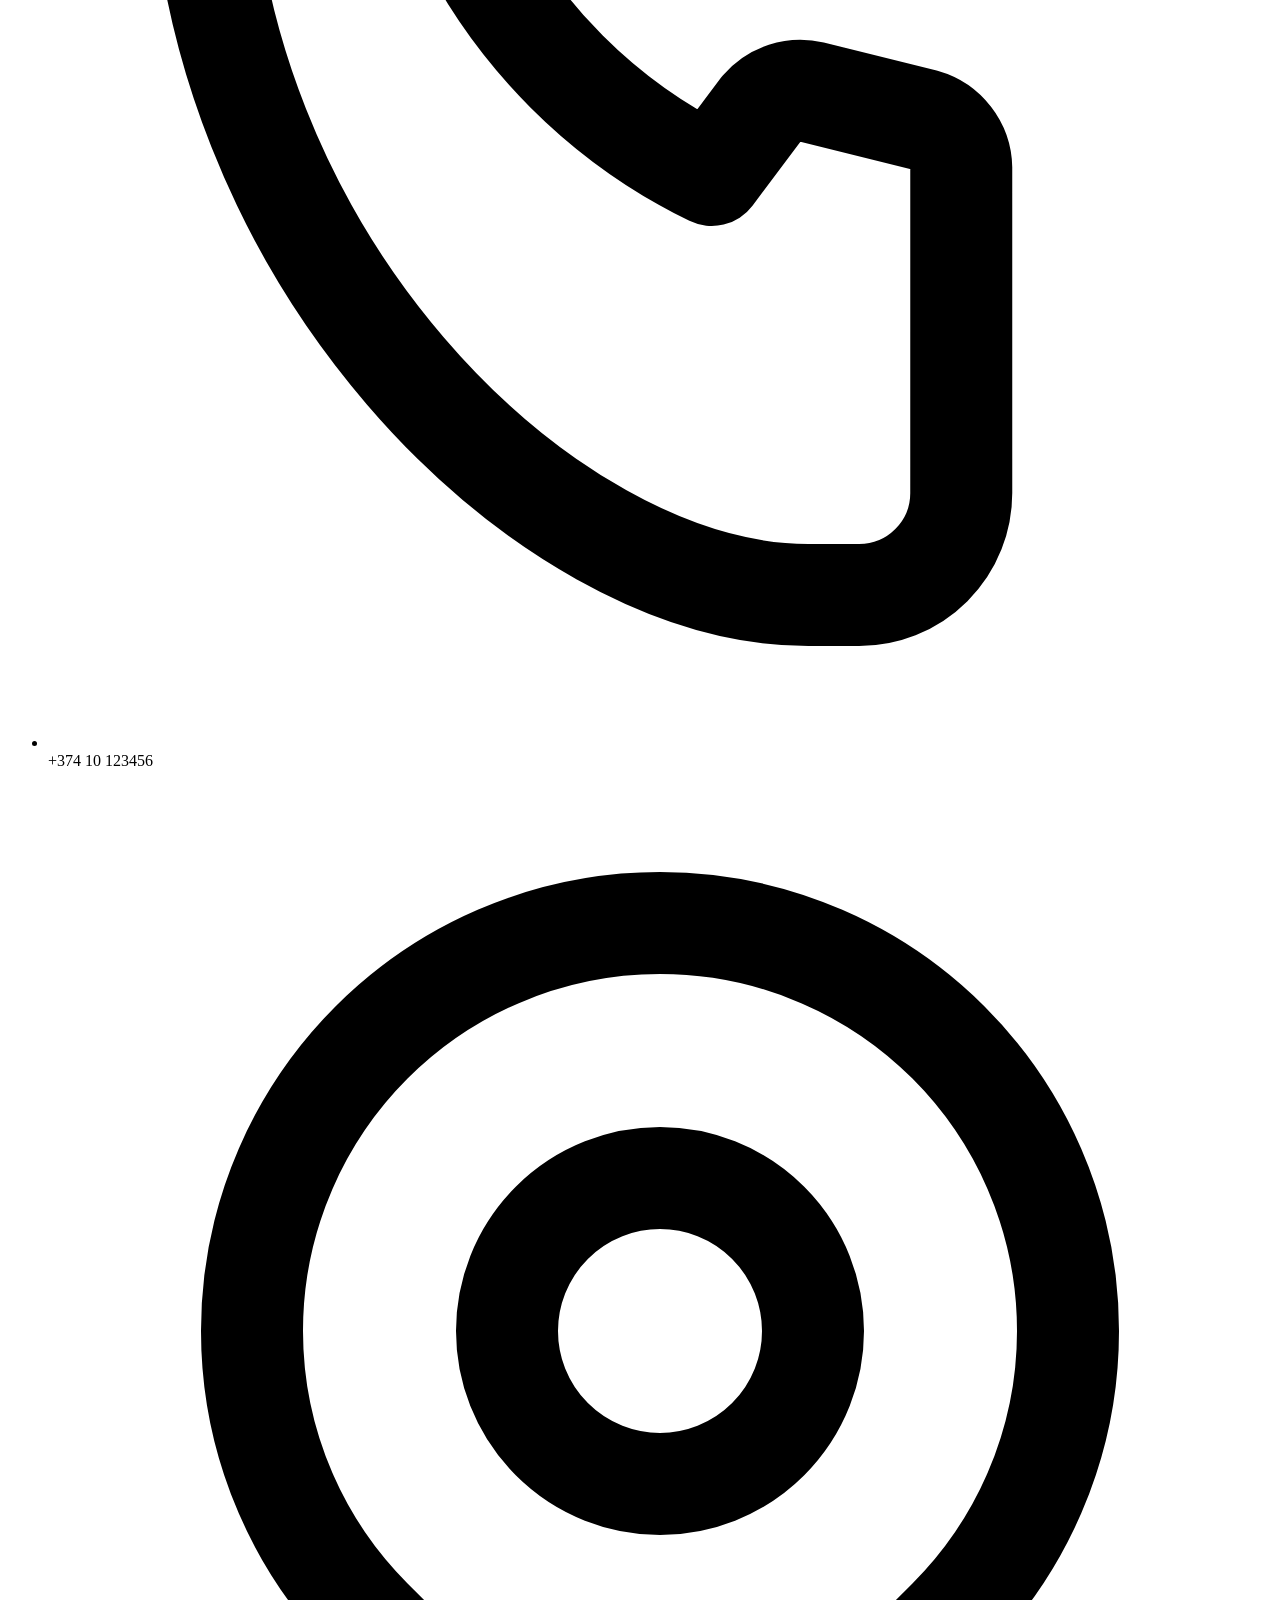
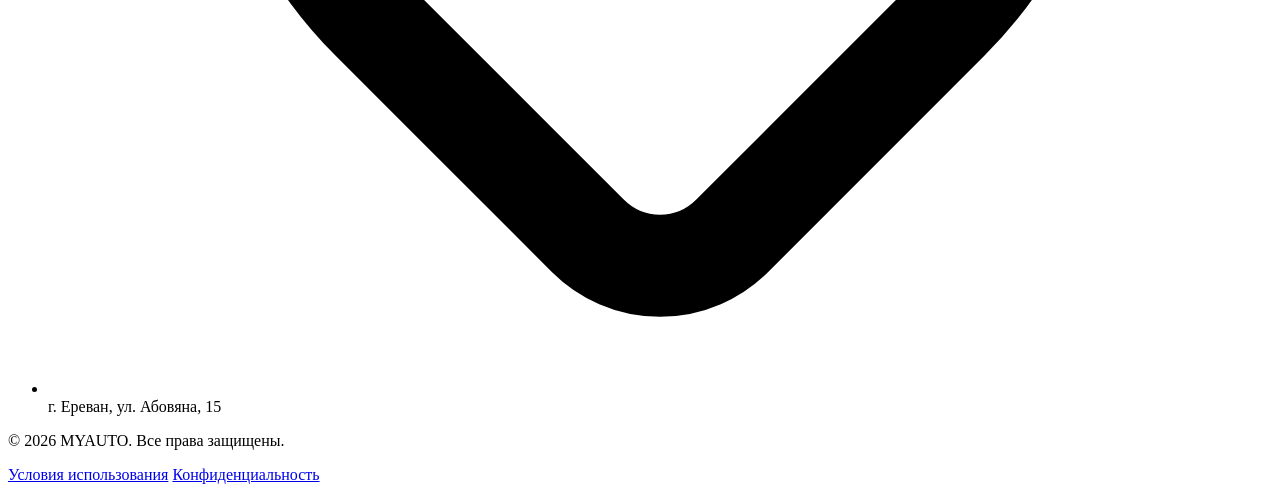
==== commit 7d21fe94: "валидация в карточках объявлений, по этапное добавление авто, теги, загрузка сразу 5-10 фото, Footer" ====
--- a/src/main/resources/templates/index.html
+++ b/src/main/resources/templates/index.html
@@ -8,21 +8,157 @@
     <style>
         /* ── NAV ── */
         /* ── FILTER BAR ── */
-        .filter-bar { background: #fff; border-bottom: 1px solid var(--border); padding: 14px 20px; }
-        .filter-inner { max-width: 1040px; margin: 0 auto; }
-        .filter-row { display: grid; grid-template-columns: repeat(6,1fr); gap: 10px; }
-        .fi-label { font-size: 11px; font-weight: 700; color: #999; text-transform: uppercase; letter-spacing: 0.4px; display: block; margin-bottom: 4px; }
-        .fi-input { border: 1.5px solid var(--border); border-radius: 7px; background: #fafafa; font-size: 13px; padding: 8px 11px; width: 100%; color: #222; outline: none; transition: border-color 0.15s; }
-        .fi-input:focus { border-color: var(--red); background: #fff; }
-        .fi-input::placeholder { color: #bbb; }
-        .filter-footer { display: flex; align-items: center; justify-content: space-between; margin-top: 10px; padding-top: 10px; border-top: 1px solid #f0f0f0; flex-wrap: wrap; gap: 8px; }
-        .btn-more { background: #fff; border: 1.5px solid var(--border); border-radius: 7px; padding: 6px 13px; font-size: 13px; font-weight: 600; color: #444; cursor: pointer; }
-        .btn-more:hover, .btn-more.open { border-color: var(--red); color: var(--red); }
-        .btn-clear { background: none; border: none; color: #aaa; font-size: 13px; cursor: pointer; padding: 6px 4px; }
-        .btn-clear:hover { color: var(--red); }
-        .count-pill { background: #fff3ef; color: var(--red); border-radius: 20px; padding: 5px 14px; font-size: 13px; font-weight: 700; }
-        .extra-panel { display: none; margin-top: 12px; padding-top: 12px; border-top: 1px solid #f0f0f0; }
-        .extra-panel.open { display: block; }
+        .filter-bar {
+            background: #ffffff;
+            border: 1px solid var(--border);
+            border-radius: 16px;
+            padding: 24px;
+            box-shadow: 0 10px 25px -5px rgba(0, 0, 0, 0.04), 0 8px 10px -6px rgba(0, 0, 0, 0.04);
+            max-width: 1040px;
+            margin: 20px auto 0 auto;
+            transition: var(--transition);
+        }
+        .filter-bar:hover {
+            box-shadow: 0 20px 30px -10px rgba(0, 0, 0, 0.07);
+        }
+        .filter-inner {
+            width: 100%;
+        }
+        .filter-row {
+            display: grid;
+            grid-template-columns: repeat(auto-fit, minmax(140px, 1fr));
+            gap: 16px;
+        }
+        .fi-wrapper {
+            position: relative;
+            display: flex;
+            flex-direction: column;
+        }
+        .fi-label {
+            font-size: 11px;
+            font-weight: 800;
+            color: #64748b; /* Slate 500 */
+            text-transform: uppercase;
+            letter-spacing: 0.8px;
+            margin-bottom: 6px;
+            display: block;
+        }
+        .fi-input-container {
+            position: relative;
+            display: flex;
+            align-items: center;
+            width: 100%;
+        }
+        .fi-input {
+            border: 1.5px solid #cbd5e1;
+            border-radius: 10px;
+            background: #f8fafc; /* Slate 50 */
+            font-size: 13px;
+            font-weight: 600;
+            padding: 10px 14px 10px 38px; /* Space for left icon */
+            width: 100%;
+            color: #0f172a;
+            outline: none;
+            transition: var(--transition);
+        }
+        .fi-input:hover {
+            border-color: #94a3b8;
+            background: #f1f5f9;
+        }
+        .fi-input:focus {
+            border-color: var(--red);
+            background: #fff;
+            box-shadow: 0 0 0 4px rgba(220, 38, 38, 0.12);
+        }
+        .fi-input::placeholder {
+            color: #94a3b8;
+        }
+        .fi-icon {
+            position: absolute;
+            left: 12px;
+            color: #64748b;
+            display: flex;
+            align-items: center;
+            justify-content: center;
+            pointer-events: none;
+            width: 16px;
+            height: 16px;
+        }
+        .fi-icon svg {
+            width: 100%;
+            height: 100%;
+        }
+        .filter-footer {
+            display: flex;
+            align-items: center;
+            justify-content: space-between;
+            margin-top: 18px;
+            padding-top: 16px;
+            border-top: 1px solid var(--border-light);
+            flex-wrap: wrap;
+            gap: 12px;
+        }
+        .btn-more {
+            background: #fff;
+            border: 1.5px solid #cbd5e1;
+            border-radius: 10px;
+            padding: 8px 16px;
+            font-size: 13px;
+            font-weight: 600;
+            color: #475569;
+            cursor: pointer;
+            display: inline-flex;
+            align-items: center;
+            gap: 6px;
+            transition: var(--transition);
+        }
+        .btn-more:hover, .btn-more.open {
+            border-color: var(--red);
+            color: var(--red);
+            background: #fff5f5;
+        }
+        .btn-clear {
+            background: none;
+            border: none;
+            color: #94a3b8;
+            font-size: 13px;
+            font-weight: 600;
+            cursor: pointer;
+            padding: 8px 12px;
+            display: inline-flex;
+            align-items: center;
+            gap: 4px;
+            border-radius: 8px;
+            transition: var(--transition);
+        }
+        .btn-clear:hover {
+            color: var(--red);
+            background: #fff5f5;
+        }
+        .count-pill {
+            background: #fff5f5;
+            color: var(--red);
+            border: 1px solid #fee2e2;
+            border-radius: 20px;
+            padding: 6px 16px;
+            font-size: 13px;
+            font-weight: 700;
+            box-shadow: var(--shadow-sm);
+        }
+        .extra-panel {
+            display: none;
+            margin-top: 16px;
+            padding-top: 16px;
+            border-top: 1px dashed var(--border);
+        }
+        .extra-panel.open {
+            display: block;
+            animation: slideDown 0.25s ease-out;
+        }
+        @keyframes slideDown {
+            from { opacity: 0; transform: translateY(-10px); }
+            to { opacity: 1; transform: translateY(0); }
+        }
 
         /* ── CARS GRID ── */
         .cars-grid { display: grid; grid-template-columns: repeat(auto-fill, minmax(280px,1fr)); gap: 16px; }
@@ -151,7 +287,7 @@
         <th:block th:if="${#authentication.name != 'anonymousUser'}">
             <!-- ИЗМЕНЕНО: Ссылка на профиль -->
             <a href="/profile" class="nav-user" style="text-decoration:none; color: #ccc;">
-                Привет, <strong th:text="${#authentication.name}"></strong> 👤
+                👤 Профиль
             </a>
             <a th:if="${#authorization.expression('hasAuthority(''ROLE_ADMIN'')')}" href="/admin/moderation" class="btn btn-warn btn-sm" data-i18n="moderation">Модерация</a>
             <button class="btn btn-red btn-sm" onclick="openModal('addModal')" data-i18n="sell">+ Продать авто</button>
@@ -169,21 +305,82 @@
 <div class="filter-bar">
     <div class="filter-inner">
         <div class="filter-row">
-            <div><span class="fi-label" data-i18n="lMake">Марка</span><input class="fi-input" id="fMake" placeholder="Все марки" data-i18n-ph="phMake"></div>
-            <div><span class="fi-label" data-i18n="lModel">Модель</span><input class="fi-input" id="fModel" placeholder="Все модели" data-i18n-ph="phModel"></div>
-            <div><span class="fi-label" data-i18n="lYearFrom">Год от</span><input class="fi-input" id="fYearMin" type="number" placeholder="1990"></div>
-            <div><span class="fi-label" data-i18n="lYearTo">Год до</span><input class="fi-input" id="fYearMax" type="number" placeholder="2025"></div>
-            <div><span class="fi-label" data-i18n="lPriceFrom">Цена от ($)</span><input class="fi-input" id="fPriceMin" type="number" placeholder="0"></div>
-            <div><span class="fi-label" data-i18n="lPriceTo">Цена до ($)</span><input class="fi-input" id="fPriceMax" type="number" placeholder="Любая" data-i18n-ph="phAny"></div>
+            <div class="fi-wrapper">
+                <span class="fi-label" data-i18n="lMake">Марка</span>
+                <div class="fi-input-container">
+                    <div class="fi-icon">
+                        <svg xmlns="http://www.w3.org/2000/svg" fill="none" viewBox="0 0 24 24" stroke="currentColor"><path stroke-linecap="round" stroke-linejoin="round" stroke-width="2" d="M21 21l-6-6m2-5a7 7 0 11-14 0 7 7 0 0114 0z" /></svg>
+                    </div>
+                    <input class="fi-input" id="fMake" placeholder="Все марки" data-i18n-ph="phMake">
+                </div>
+            </div>
+            <div class="fi-wrapper">
+                <span class="fi-label" data-i18n="lModel">Модель</span>
+                <div class="fi-input-container">
+                    <div class="fi-icon">
+                        <svg xmlns="http://www.w3.org/2000/svg" fill="none" viewBox="0 0 24 24" stroke="currentColor"><path stroke-linecap="round" stroke-linejoin="round" stroke-width="2" d="M21 21l-6-6m2-5a7 7 0 11-14 0 7 7 0 0114 0z" /></svg>
+                    </div>
+                    <input class="fi-input" id="fModel" placeholder="Все модели" data-i18n-ph="phModel">
+                </div>
+            </div>
+            <div class="fi-wrapper">
+                <span class="fi-label" data-i18n="lYearFrom">Год от</span>
+                <div class="fi-input-container">
+                    <div class="fi-icon">
+                        <svg xmlns="http://www.w3.org/2000/svg" fill="none" viewBox="0 0 24 24" stroke="currentColor"><path stroke-linecap="round" stroke-linejoin="round" stroke-width="2" d="M8 7V3m8 4V3m-9 8h10M5 21h14a2 2 0 002-2V7a2 2 0 00-2-2H5a2 2 0 00-2 2v12a2 2 0 002 2z" /></svg>
+                    </div>
+                    <input class="fi-input" id="fYearMin" type="number" placeholder="1990">
+                </div>
+            </div>
+            <div class="fi-wrapper">
+                <span class="fi-label" data-i18n="lYearTo">Год до</span>
+                <div class="fi-input-container">
+                    <div class="fi-icon">
+                        <svg xmlns="http://www.w3.org/2000/svg" fill="none" viewBox="0 0 24 24" stroke="currentColor"><path stroke-linecap="round" stroke-linejoin="round" stroke-width="2" d="M8 7V3m8 4V3m-9 8h10M5 21h14a2 2 0 002-2V7a2 2 0 00-2-2H5a2 2 0 00-2 2v12a2 2 0 002 2z" /></svg>
+                    </div>
+                    <input class="fi-input" id="fYearMax" type="number" placeholder="2025">
+                </div>
+            </div>
+            <div class="fi-wrapper">
+                <span class="fi-label" data-i18n="lPriceFrom">Цена от ($)</span>
+                <div class="fi-input-container">
+                    <div class="fi-icon">
+                        <svg xmlns="http://www.w3.org/2000/svg" fill="none" viewBox="0 0 24 24" stroke="currentColor"><path stroke-linecap="round" stroke-linejoin="round" stroke-width="2" d="M12 8c-1.657 0-3 .895-3 2s1.343 2 3 2 3 .895 3 2-1.343 2-3 2m0-8c1.11 0 2.08.402 2.599 1M12 8V7m0 1v8m0 0v1m0-1c-1.11 0-2.08-.402-2.599-1M21 12a9 9 0 11-18 0 9 9 0 0118 0z" /></svg>
+                    </div>
+                    <input class="fi-input" id="fPriceMin" type="number" placeholder="0">
+                </div>
+            </div>
+            <div class="fi-wrapper">
+                <span class="fi-label" data-i18n="lPriceTo">Цена до ($)</span>
+                <div class="fi-input-container">
+                    <div class="fi-icon">
+                        <svg xmlns="http://www.w3.org/2000/svg" fill="none" viewBox="0 0 24 24" stroke="currentColor"><path stroke-linecap="round" stroke-linejoin="round" stroke-width="2" d="M12 8c-1.657 0-3 .895-3 2s1.343 2 3 2 3 .895 3 2-1.343 2-3 2m0-8c1.11 0 2.08.402 2.599 1M12 8V7m0 1v8m0 0v1m0-1c-1.11 0-2.08-.402-2.599-1M21 12a9 9 0 11-18 0 9 9 0 0118 0z" /></svg>
+                    </div>
+                    <input class="fi-input" id="fPriceMax" type="number" placeholder="Любая" data-i18n-ph="phAny">
+                </div>
+            </div>
         </div>
         <div class="extra-panel" id="extraPanel">
-            <span class="fi-label" data-i18n="lKeywords">Ключевые слова</span>
-            <input class="fi-input" id="fKeywords" placeholder="Кожаный салон, один хозяин..." data-i18n-ph="phKeywords">
+            <div class="fi-wrapper">
+                <span class="fi-label" data-i18n="lKeywords">Ключевые слова</span>
+                <div class="fi-input-container" style="max-width: 420px;">
+                    <div class="fi-icon">
+                        <svg xmlns="http://www.w3.org/2000/svg" fill="none" viewBox="0 0 24 24" stroke="currentColor"><path stroke-linecap="round" stroke-linejoin="round" stroke-width="2" d="M7 7h.01M6 20h12a2 2 0 002-2V6a2 2 0 00-2-2H6a2 2 0 00-2 2v12a2 2 0 002 2z" /></svg>
+                    </div>
+                    <input class="fi-input" id="fKeywords" placeholder="Кожаный салон, один хозяин..." data-i18n-ph="phKeywords">
+                </div>
+            </div>
         </div>
         <div class="filter-footer">
             <div style="display:flex;gap:8px;align-items:center">
-                <button class="btn-more" id="btnMore" onclick="toggleExtra()">☰ <span data-i18n="moreFilters">Доп. фильтры</span> <span id="moreArrow">▼</span></button>
-                <button class="btn-clear" onclick="resetFilters()">🗑 <span data-i18n="clearFilter">Очистить</span></button>
+                <button class="btn-more" id="btnMore" onclick="toggleExtra()">
+                    <svg xmlns="http://www.w3.org/2000/svg" fill="none" viewBox="0 0 24 24" stroke="currentColor" style="width:14px;height:14px"><path stroke-linecap="round" stroke-linejoin="round" stroke-width="2" d="M12 6V4m0 2a2 2 0 100 4m0-4a2 2 0 110 4m-6 8a2 2 0 100-4m0 4a2 2 0 110-4m0 4v2m0-6V4m6 6v10m6-2a2 2 0 100-4m0 4a2 2 0 110-4m0 4v2m0-6V4" /></svg>
+                    <span data-i18n="moreFilters">Доп. фильтры</span> <span id="moreArrow">▼</span>
+                </button>
+                <button class="btn-clear" onclick="resetFilters()">
+                    <svg xmlns="http://www.w3.org/2000/svg" fill="none" viewBox="0 0 24 24" stroke="currentColor" style="width:14px;height:14px"><path stroke-linecap="round" stroke-linejoin="round" stroke-width="2" d="M19 7l-.867 12.142A2 2 0 0116.138 21H7.862a2 2 0 01-1.995-1.858L5 7m5 4v6m4-6v6m1-10V4a1 1 0 00-1-1h-4a1 1 0 00-1 1v3M4 7h16" /></svg>
+                    <span data-i18n="clearFilter">Очистить</span>
+                </button>
             </div>
             <div class="count-pill"><span data-i18n="found">Найдено</span>: <span id="fCount">0</span></div>
         </div>
@@ -215,6 +412,24 @@
                 <div class="car-body">
                     <div class="car-title" th:text="${car.title}"></div>
                     <div class="car-desc" th:text="${car.description}"></div>
+                    <div class="car-tags" style="display:flex; flex-wrap:wrap; gap:2px 6px; margin-top:0px; margin-bottom:8px; font-size:11px; font-weight:700; color:#3b82f6; user-select:none;">
+                        <span th:if="${car.notBeaten}">#НеБитое</span>
+                        <span th:if="${!car.notBeaten}">#Битое</span>
+                        <span th:if="${car.notPainted}">#НеКрашена</span>
+                        <span th:if="${car.owner}">#Собственник</span>
+                        <span th:if="${car.serviceBook}">#СервиснаяКнижка</span>
+                        <span th:if="${car.oneOwner}">#ОдинВладелец</span>
+                        <span th:if="${car.originalMileage}">#ОригПробег</span>
+                        <span th:if="${car.garageStorage}">#ГаражХранение</span>
+                        <span th:if="${car.keysSet}">#2Ключа</span>
+                        <span th:if="${car.onWarranty}">#НаГарантии</span>
+                        <span th:if="${car.noAccidents}">#БезДТП</span>
+                        <span th:if="${car.dealerServiced}">#ДилерСлужба</span>
+                        <span th:if="${car.customsCleared}">#Растаможен</span>
+                        <span th:if="${car.negotiable}">#Торг</span>
+                        <span th:if="${car.noExchange}">#БезОбмена</span>
+                        <span th:if="${car.urgentSale}" style="color:#ef4444;">#Срочно</span>
+                    </div>
                     <div class="car-meta">
                         <span th:text="${car.carModel}"></span>
                         <span th:text="${car.year}"></span>
@@ -234,8 +449,65 @@
                 <p style="font-size:13px" data-i18n="noResultsHint">Попробуйте изменить параметры поиска</p>
             </div>
         </div>
+        </div>
     </div>
 </div>
+
+<!-- FOOTER -->
+<footer class="site-footer">
+    <div class="footer-container">
+        <div class="footer-col brand-col">
+            <a class="footer-brand" href="/"><span>MY</span>AUTO</a>
+            <p class="footer-desc">Современная автомобильная платформа для быстрой купли и продажи автомобилей. Продавайте безопасно, выбирайте лучшее.</p>
+            <div class="footer-socials">
+                <a href="#" aria-label="Facebook">
+                    <svg xmlns="http://www.w3.org/2000/svg" fill="currentColor" viewBox="0 0 24 24"><path d="M22 12c0-5.52-4.48-10-10-10S2 6.48 2 12c0 4.84 3.44 8.87 8 9.8V15H8v-3h2V9.5C10 7.57 11.57 6 13.5 6H16v3h-2c-.55 0-1 .45-1 1V12h3v3h-3v6.8c4.56-.93 8-4.96 8-9.8z"/></svg>
+                </a>
+                <a href="#" aria-label="Telegram">
+                    <svg xmlns="http://www.w3.org/2000/svg" fill="currentColor" viewBox="0 0 24 24"><path d="M12 2C6.48 2 2 6.48 2 12s4.48 10 10 10 10-4.48 10-10S17.52 2 12 2zm4.64 6.8c-.15 1.58-.8 5.42-1.13 7.19-.14.75-.42 1-.68 1.03-.58.05-1.02-.38-1.58-.75-.88-.58-1.38-.94-2.23-1.5-.99-.65-.35-1 .22-1.59.15-.15 2.71-2.48 2.76-2.69a.2.2 0 00-.05-.18c-.06-.05-.14-.03-.21-.02-.09.02-1.49.95-4.22 2.79-.4.27-.76.41-1.08.4-.36-.01-1.04-.2-1.55-.37-.63-.2-1.12-.31-1.08-.66.02-.18.27-.36.74-.55 2.92-1.27 4.86-2.11 5.83-2.51 2.78-1.16 3.35-1.36 3.73-1.37.08 0 .27.02.39.12.1.08.13.19.14.27-.01.06.01.24 0 .24z"/></svg>
+                </a>
+                <a href="#" aria-label="Instagram">
+                    <svg xmlns="http://www.w3.org/2000/svg" fill="currentColor" viewBox="0 0 24 24"><path d="M12 2.163c3.204 0 3.584.012 4.85.07 3.252.148 4.771 1.691 4.919 4.919.058 1.265.069 1.645.069 4.849 0 3.205-.012 3.584-.069 4.849-.149 3.225-1.664 4.771-4.919 4.919-1.266.058-1.644.07-4.85.07-3.204 0-3.584-.012-4.849-.07-3.26-.149-4.771-1.699-4.919-4.92-.058-1.265-.07-1.644-.07-4.849 0-3.204.013-3.583.07-4.849.149-3.227 1.664-4.771 4.919-4.919 1.266-.057 1.645-.069 4.849-.069zM12 0C8.741 0 8.333.014 7.053.072 2.695.272.273 2.69.073 7.051.014 8.333 0 8.741 0 12c0 3.259.014 3.668.072 4.948.2 4.358 2.618 6.78 6.98 6.98 1.281.058 1.689.072 4.948.072 3.259 0 3.668-.014 4.948-.072 4.354-.2 6.782-2.618 6.979-6.98.059-1.28.073-1.689.073-4.948 0-3.259-.014-3.667-.072-4.947-.196-4.354-2.617-6.78-6.979-6.98C15.668.014 15.259 0 12 0zm0 5.838a6.162 6.162 0 100 12.324 6.162 6.162 0 000-12.324zM12 16a4 4 0 110-8 4 4 0 010 8zm6.406-11.845a1.44 1.44 0 100 2.881 1.44 1.44 0 000-2.881z"/></svg>
+                </a>
+            </div>
+        </div>
+        <div class="footer-col">
+            <h4>Навигация</h4>
+            <ul>
+                <li><a href="/">Главная</a></li>
+                <li><a href="/profile">Мой профиль</a></li>
+                <li><a href="/chats">Сообщения</a></li>
+                <li sec:authorize="hasRole('ADMIN')"><a href="/admin/moderation">Модерация</a></li>
+            </ul>
+        </div>
+        <div class="footer-col">
+            <h4>Контакты</h4>
+            <ul class="contact-list">
+                <li>
+                    <svg xmlns="http://www.w3.org/2000/svg" fill="none" viewBox="0 0 24 24" stroke="currentColor"><path stroke-linecap="round" stroke-linejoin="round" stroke-width="2" d="M3 8l7.89 5.26a2 2 0 002.22 0L21 8M5 19h14a2 2 0 002-2V7a2 2 0 00-2-2H5a2 2 0 00-2 2v10a2 2 0 002 2z"/></svg>
+                    <span>support@myauto.com</span>
+                </li>
+                <li>
+                    <svg xmlns="http://www.w3.org/2000/svg" fill="none" viewBox="0 0 24 24" stroke="currentColor"><path stroke-linecap="round" stroke-linejoin="round" stroke-width="2" d="M3 5a2 2 0 012-2h3.28a1 1 0 01.94.725l.548 2.2a1 1 0 01-.321.988l-1.305.98a10.582 10.582 0 004.872 4.872l.98-1.305a1 1 0 01.988-.321l2.2.548a1 1 0 01.725.94V19a2 2 0 01-2 2h-1C9.716 21 3 14.284 3 6V5z"/></svg>
+                    <span>+374 10 123456</span>
+                </li>
+                <li>
+                    <svg xmlns="http://www.w3.org/2000/svg" fill="none" viewBox="0 0 24 24" stroke="currentColor"><path stroke-linecap="round" stroke-linejoin="round" stroke-width="2" d="M17.657 16.657L13.414 20.9a1.998 1.998 0 01-2.827 0l-4.244-4.243a8 8 0 1111.314 0z"/><path stroke-linecap="round" stroke-linejoin="round" stroke-width="2" d="M15 11a3 3 0 11-6 0 3 3 0 016 0z"/></svg>
+                    <span>г. Ереван, ул. Абовяна, 15</span>
+                </li>
+            </ul>
+        </div>
+    </div>
+    <div class="footer-bottom">
+        <div class="fb-inner">
+            <p>&copy; 2026 MYAUTO. Все права защищены.</p>
+            <div class="fb-links">
+                <a href="#">Условия использования</a>
+                <a href="#">Конфиденциальность</a>
+            </div>
+        </div>
+    </div>
+</footer>
 
 
 <!-- ═══ MODAL: Login ═══ -->
@@ -268,33 +540,266 @@
     </div>
 </div>
 
-<!-- ═══ MODAL: Add Listing ═══ -->
-<div class="overlay" id="addModal" onclick="closeOnBg(event,this)">
-    <div class="modal-box wide">
-        <button class="modal-close" onclick="closeModal('addModal')">✕</button>
-        <p class="modal-title" data-i18n="addTitle">Продать автомобиль</p>
-        <form th:action="@{/listings/add}" th:object="${listing}" method="post" enctype="multipart/form-data">
-            <div class="field"><label data-i18n="fAdTitle">Заголовок</label><input type="text" th:field="*{title}" placeholder="Audi A4 в отличном состоянии" required></div>
-            <div class="row2">
-                <div class="field"><label data-i18n="fCarModel">Модель</label><input type="text" th:field="*{carModel}" placeholder="A4 B7" required></div>
-                <div class="field"><label data-i18n="fYear">Год</label><input type="number" th:field="*{year}" placeholder="2006" required></div>
-            </div>
-            <div class="row2">
-                <div class="field"><label data-i18n="fPrice">Цена ($)</label><input type="number" step="0.01" th:field="*{price}" placeholder="7500" required></div>
-                <div class="field"><label data-i18n="fPhone">Телефон</label><input type="text" th:field="*{contactPhone}" placeholder="+374 XX XXX XXX" required></div>
-            </div>
-            <div class="field"><label data-i18n="fDesc">Описание</label><textarea th:field="*{description}" rows="3" placeholder="Состояние, пробег, комплектация..." required></textarea></div>
-            <div class="field"><label data-i18n="fPhotos">Фотографии</label><input type="file" name="imageFiles" multiple accept="image/*" style="background:#fff;padding:7px"></div>
-            <button type="submit" class="btn btn-red" style="width:100%;padding:10px" data-i18n="submitAd">Отправить на модерацию</button>
-        </form>
-    </div>
-</div>
+
 
 
 <!-- ======================================================== -->
 <!-- ПЛАВАЮЩИЙ ВИДЖЕТ ЧАТА С АНИМАЦИЕЙ                       -->
 <!-- ======================================================== -->
 <th:block th:if="${#authentication.name != 'anonymousUser'}">
+    <!-- ═══ MODAL: Add Listing (Wizard Stepper) ═══ -->
+    <div class="overlay" id="addModal" onclick="closeOnBg(event,this)">
+        <div class="modal-box wide">
+            <button class="modal-close" onclick="closeModal('addModal')">✕</button>
+            <p class="modal-title" data-i18n="addTitle">Продать автомобиль</p>
+            
+            <!-- Stepper Indicator Header -->
+            <div class="wizard-stepper">
+                <div class="step-indicator active" id="stepIndicator1">
+                    <div class="step-num">1</div>
+                    <div class="step-label">Инфо</div>
+                </div>
+                <div class="step-line"></div>
+                <div class="step-indicator" id="stepIndicator2">
+                    <div class="step-num">2</div>
+                    <div class="step-label">Фото</div>
+                </div>
+                <div class="step-line"></div>
+                <div class="step-indicator" id="stepIndicator3">
+                    <div class="step-num">3</div>
+                    <div class="step-label">Характеристики</div>
+                </div>
+            </div>
+
+            <form th:action="@{/listings/add}" th:object="${listing}" method="post" enctype="multipart/form-data" id="wizardForm">
+                
+                <!-- STEP 1: GENERAL INFO -->
+                <div class="wizard-step active" id="step1">
+                    <div class="field">
+                        <label>Заголовок</label>
+                        <input type="text" th:field="*{title}" placeholder="Например: Toyota Camry 2020 в отличном состоянии" required autocomplete="off">
+                    </div>
+                    <div class="row2">
+                        <div class="field">
+                            <label>Модель</label>
+                            <input type="text" th:field="*{carModel}" placeholder="Camry V70" required autocomplete="off">
+                        </div>
+                        <div class="field">
+                            <label>Год выпуска</label>
+                            <input type="text" inputmode="numeric" th:field="*{year}" placeholder="2020" required autocomplete="off">
+                        </div>
+                    </div>
+                    <div class="row2">
+                        <div class="field">
+                            <label>Цена ($)</label>
+                            <input type="text" inputmode="decimal" th:field="*{price}" placeholder="18500" required autocomplete="off">
+                        </div>
+                        <div class="field">
+                            <label>Телефон для связи</label>
+                            <input type="text" th:field="*{contactPhone}" placeholder="+374 XX XXX XXX" required autocomplete="off">
+                        </div>
+                    </div>
+                    <div class="field">
+                        <label>Описание</label>
+                        <textarea th:field="*{description}" rows="4" placeholder="Состояние, пробег, комплектация..." required></textarea>
+                    </div>
+                    <div class="wizard-nav-buttons">
+                        <button type="button" class="btn btn-ghost" onclick="closeModal('addModal')" style="flex:1">Отмена</button>
+                        <button type="button" class="btn btn-red" id="step1NextBtn" onclick="nextStep()" style="flex:2" disabled>Далее</button>
+                    </div>
+                </div>
+
+                <!-- STEP 2: PHOTOS UPLOAD -->
+                <div class="wizard-step" id="step2">
+                    <div class="field">
+                        <label>Фотографии автомобиля</label>
+                        <div class="file-upload-box" id="dropZone">
+                            <span class="upload-icon">📁</span>
+                            <span class="upload-text">Перетащите фотографии сюда или нажмите для выбора (макс. 10 фото, до 10 МБ каждое)</span>
+                            <input type="file" id="imageFilesInput" name="imageFiles" multiple accept=".jpg,.jpeg,.png,image/jpeg,image/png" style="display:none">
+                        </div>
+                        
+                        <div id="imagePreviewContainer" class="image-preview-container"></div>
+                        
+                        <!-- Progress Bar -->
+                        <div class="progress-bar-container" id="progressBarContainer" style="display:none">
+                            <div class="progress-bar-label">
+                                <span>Загрузка и оптимизация...</span>
+                                <span id="progressPercent">0%</span>
+                            </div>
+                            <div class="progress-bar-track">
+                                <div class="progress-bar-fill" id="progressBarFill"></div>
+                            </div>
+                        </div>
+                    </div>
+                    <div class="wizard-nav-buttons">
+                        <button type="button" class="btn btn-ghost" onclick="prevStep()" style="flex:1">← Назад</button>
+                        <button type="button" class="btn btn-red" id="step2NextBtn" onclick="nextStep()" style="flex:2">Далее</button>
+                    </div>
+                </div>
+
+                <!-- STEP 3: OPTIONS CHECKBOX CARDS -->
+                <div class="wizard-step" id="step3">
+                    <h3 style="font-size:16px; font-weight:700; margin-bottom:16px; color:var(--dark);">Характеристики автомобиля</h3>
+                    
+                    <!-- Mileage Input -->
+                    <div class="field" style="margin-bottom:16px;">
+                        <label>Пробег *</label>
+                        <div style="position:relative; display:flex; align-items:center;">
+                            <input type="text" id="mileage" th:field="*{mileage}" placeholder="Например: 50000" required autocomplete="off" style="padding-right:45px; width:100%;">
+                            <span style="position:absolute; right:16px; font-weight:700; color:#64748b; font-size:13px; pointer-events:none;">КМ</span>
+                        </div>
+                    </div>
+
+                    <!-- Current Condition Radio Buttons -->
+                    <label style="font-size:13px; font-weight:600; color:var(--dark); display:block; margin-top:12px;">Текущее состояние *</label>
+                    <div class="selector-group">
+                        <label style="flex:1">
+                            <input type="radio" th:field="*{notBeaten}" value="true" required>
+                            <div class="selector-btn">Не битое</div>
+                        </label>
+                        <label style="flex:1">
+                            <input type="radio" th:field="*{notBeaten}" value="false" required>
+                            <div class="selector-btn">Битое</div>
+                        </label>
+                    </div>
+
+                    <!-- Gas Equipment Radio Buttons -->
+                    <label style="font-size:13px; font-weight:600; color:var(--dark); display:block; margin-top:12px;">Газобаллонное оборудование *</label>
+                    <div class="selector-group">
+                        <label style="flex:1">
+                            <input type="radio" th:field="*{gasEquipment}" value="false" required>
+                            <div class="selector-btn">Не установлено</div>
+                        </label>
+                        <label style="flex:1">
+                            <input type="radio" th:field="*{gasEquipment}" value="true" required>
+                            <div class="selector-btn">Установлено</div>
+                        </label>
+                    </div>
+
+                    <!-- Steering Wheel Radio Buttons -->
+                    <label style="font-size:13px; font-weight:600; color:var(--dark); display:block; margin-top:12px;">Руль *</label>
+                    <div class="selector-group">
+                        <label style="flex:1">
+                            <input type="radio" th:field="*{steeringWheel}" value="LEFT" required>
+                            <div class="selector-btn">Слева</div>
+                        </label>
+                        <label style="flex:1">
+                            <input type="radio" th:field="*{steeringWheel}" value="RIGHT" required>
+                            <div class="selector-btn">Справа</div>
+                        </label>
+                    </div>
+
+                    <!-- Pricing Radio Buttons -->
+                    <label style="font-size:13px; font-weight:600; color:var(--dark); display:block; margin-top:12px;">Расценка *</label>
+                    <div class="selector-group">
+                        <label style="flex:1">
+                            <input type="radio" th:field="*{pricing}" value="true" required>
+                            <div class="selector-btn">Да</div>
+                        </label>
+                        <label style="flex:1">
+                            <input type="radio" th:field="*{pricing}" value="false" required>
+                            <div class="selector-btn">Нет</div>
+                        </label>
+                    </div>
+
+                    <!-- Exchange Radio Buttons -->
+                    <label style="font-size:13px; font-weight:600; color:var(--dark); display:block; margin-top:12px;">Возможен обмен *</label>
+                    <div class="selector-group">
+                        <label style="flex:1">
+                            <input type="radio" th:field="*{exchange}" value="true" required>
+                            <div class="selector-btn">Да</div>
+                        </label>
+                        <label style="flex:1">
+                            <input type="radio" th:field="*{exchange}" value="false" required>
+                            <div class="selector-btn">Нет</div>
+                        </label>
+                    </div>
+
+                    <!-- Checkboxes Grid -->
+                    <label style="margin-top:20px; margin-bottom:14px; display:block; font-weight:700; font-size:14px; color:var(--dark);">Дополнительно:</label>
+                    <div class="specs-grid">
+                        <label class="spec-card">
+                            <input type="checkbox" th:field="*{notPainted}" style="display:none">
+                            <span class="spec-card-check">✓</span>
+                            <span class="spec-card-label">Не крашена</span>
+                        </label>
+                        <label class="spec-card">
+                            <input type="checkbox" th:field="*{owner}" style="display:none">
+                            <span class="spec-card-check">✓</span>
+                            <span class="spec-card-label">Я собственник</span>
+                        </label>
+                        <label class="spec-card">
+                            <input type="checkbox" th:field="*{serviceBook}" style="display:none">
+                            <span class="spec-card-check">✓</span>
+                            <span class="spec-card-label">Сервисная книжка</span>
+                        </label>
+                        <label class="spec-card">
+                            <input type="checkbox" th:field="*{oneOwner}" style="display:none">
+                            <span class="spec-card-check">✓</span>
+                            <span class="spec-card-label">Один владелец</span>
+                        </label>
+                        <label class="spec-card">
+                            <input type="checkbox" th:field="*{originalMileage}" style="display:none">
+                            <span class="spec-card-check">✓</span>
+                            <span class="spec-card-label">Оригинальный пробег</span>
+                        </label>
+                        <label class="spec-card">
+                            <input type="checkbox" th:field="*{garageStorage}" style="display:none">
+                            <span class="spec-card-check">✓</span>
+                            <span class="spec-card-label">Гаражное хранение</span>
+                        </label>
+                        <label class="spec-card">
+                            <input type="checkbox" th:field="*{keysSet}" style="display:none">
+                            <span class="spec-card-check">✓</span>
+                            <span class="spec-card-label">Полный комплект ключей</span>
+                        </label>
+                        <label class="spec-card">
+                            <input type="checkbox" th:field="*{onWarranty}" style="display:none">
+                            <span class="spec-card-check">✓</span>
+                            <span class="spec-card-label">На гарантии</span>
+                        </label>
+                        <label class="spec-card">
+                            <input type="checkbox" th:field="*{noAccidents}" style="display:none">
+                            <span class="spec-card-check">✓</span>
+                            <span class="spec-card-label">Без ДТП</span>
+                        </label>
+                        <label class="spec-card">
+                            <input type="checkbox" th:field="*{dealerServiced}" style="display:none">
+                            <span class="spec-card-check">✓</span>
+                            <span class="spec-card-label">Обслуживалась у дилера</span>
+                        </label>
+                        <label class="spec-card">
+                            <input type="checkbox" th:field="*{customsCleared}" style="display:none">
+                            <span class="spec-card-check">✓</span>
+                            <span class="spec-card-label">Растаможена</span>
+                        </label>
+                        <label class="spec-card">
+                            <input type="checkbox" th:field="*{negotiable}" style="display:none">
+                            <span class="spec-card-check">✓</span>
+                            <span class="spec-card-label">Возможен торг</span>
+                        </label>
+                        <label class="spec-card">
+                            <input type="checkbox" th:field="*{noExchange}" style="display:none">
+                            <span class="spec-card-check">✓</span>
+                            <span class="spec-card-label">Обмен не интересует</span>
+                        </label>
+                        <label class="spec-card">
+                            <input type="checkbox" th:field="*{urgentSale}" style="display:none">
+                            <span class="spec-card-check">✓</span>
+                            <span class="spec-card-label">Срочная продажа</span>
+                        </label>
+                    </div>
+                    <div class="wizard-nav-buttons">
+                        <button type="button" class="btn btn-ghost" onclick="prevStep()" style="flex:1">← Назад</button>
+                        <button type="submit" class="btn btn-red" style="flex:2">Отправить на модерацию</button>
+                    </div>
+                </div>
+
+            </form>
+        </div>
+    </div>
+
     <!-- Кнопка со специальным классом для левитации -->
     <div id="chatWidgetBtn" class="floating-widget-btn" onclick="toggleChatWidget()">
         <svg xmlns="http://www.w3.org/2000/svg" width="26" height="26" fill="currentColor" viewBox="0 0 16 16">
@@ -323,7 +828,13 @@
 
 <script>
     // ── MODAL ──
-    function openModal(id)  { document.getElementById(id).classList.add('open'); document.body.style.overflow='hidden'; }
+    function openModal(id)  { 
+        document.getElementById(id).classList.add('open'); 
+        document.body.style.overflow='hidden'; 
+        if (id === 'addModal' && typeof validateStep1 === 'function') {
+            validateStep1();
+        }
+    }
     function closeModal(id) { document.getElementById(id).classList.remove('open'); document.body.style.overflow=''; }
     function closeOnBg(e, el) { if (e.target === el) { el.classList.remove('open'); document.body.style.overflow=''; } }
     function switchModal(from, to) { closeModal(from); openModal(to); }
@@ -336,6 +847,52 @@
     }
     function prevImg(btn) { const {img,list,idx} = getImgs(btn); const n=(idx-1+list.length)%list.length; img.src=list[n]; img.dataset.idx=n; }
     function nextImg(btn) { const {img,list,idx} = getImgs(btn); const n=(idx+1)%list.length; img.src=list[n]; img.dataset.idx=n; }
+
+    // Automatic carousel slideshow on hover
+    let hoverIntervals = new Map();
+
+    document.addEventListener('mouseover', function(e) {
+        const card = e.target.closest('.car-card');
+        if (card) {
+            const wrap = card.querySelector('.car-imgs');
+            if (wrap && !hoverIntervals.has(wrap)) {
+                const nextBtn = wrap.querySelector('.carousel-btn.next');
+                // Only start slideshow if there are multiple images
+                if (nextBtn) {
+                    // 1. Immediately switch to the next image on mouse enter
+                    nextImg(nextBtn);
+                    
+                    // 2. Cycle every 2 seconds thereafter
+                    const intervalId = setInterval(() => {
+                        nextImg(nextBtn);
+                    }, 2000);
+                    hoverIntervals.set(wrap, intervalId);
+                }
+            }
+        }
+    });
+
+    document.addEventListener('mouseout', function(e) {
+        const card = e.target.closest('.car-card');
+        if (card) {
+            const related = e.relatedTarget;
+            if (!related || !card.contains(related)) {
+                const wrap = card.querySelector('.car-imgs');
+                if (wrap && hoverIntervals.has(wrap)) {
+                    clearInterval(hoverIntervals.get(wrap));
+                    hoverIntervals.delete(wrap);
+                    
+                    // Reset to the first image when mouse leaves
+                    const img = wrap.querySelector('img');
+                    if (img && img.dataset.imgs) {
+                        const list = img.dataset.imgs.split(',');
+                        img.src = list[0];
+                        img.dataset.idx = 0;
+                    }
+                }
+            }
+        }
+    });
 
     // ── FILTER ──
     const F = { make:document.getElementById('fMake'), model:document.getElementById('fModel'),
@@ -498,6 +1055,345 @@
         document.querySelectorAll('[data-i18n-ph]').forEach(el=>{ const k=el.dataset.i18nPh; if(t[k]!==undefined) el.placeholder=t[k]; });
         document.querySelectorAll('.lang-btn').forEach(b=>b.classList.toggle('active',b.dataset.lang===lang));
     }
+    // ── WIZARD CONTROLLER FOR ADD WIDGET ──
+    let wizardCurrentStep = 1;
+    let selectedFiles = []; // Accumulator for selected images
+
+    function syncInputFiles() {
+        const imageInput = document.getElementById('imageFilesInput');
+        if (!imageInput) return;
+        const dt = new DataTransfer();
+        selectedFiles.forEach(f => dt.items.add(f));
+        imageInput.files = dt.files;
+    }
+
+    function showWizardStep(stepNum) {
+        document.querySelectorAll('#addModal .wizard-step').forEach(step => step.classList.remove('active'));
+        const activeStep = document.getElementById('step' + stepNum);
+        if (activeStep) activeStep.classList.add('active');
+        
+        // Update indicators
+        document.querySelectorAll('#addModal .step-indicator').forEach((ind, index) => {
+            const stepIdx = index + 1;
+            ind.classList.remove('active', 'completed');
+            if (stepIdx === stepNum) {
+                ind.classList.add('active');
+            } else if (stepIdx < stepNum) {
+                ind.classList.add('completed');
+            }
+        });
+        
+        wizardCurrentStep = stepNum;
+        
+        // Scroll modal box to top
+        const modalBox = document.querySelector('#addModal .modal-box');
+        if (modalBox) modalBox.scrollTop = 0;
+    }
+
+    window.nextStep = function() {
+        if (wizardCurrentStep === 1) {
+            showWizardStep(2);
+        } else if (wizardCurrentStep === 2) {
+            showWizardStep(3);
+        }
+    }
+
+    window.prevStep = function() {
+        if (wizardCurrentStep === 2) {
+            showWizardStep(1);
+        } else if (wizardCurrentStep === 3) {
+            showWizardStep(2);
+        }
+    }
+
+    // Reset wizard when modal closes or opens
+    const observer = new MutationObserver((mutations) => {
+        mutations.forEach((mutation) => {
+            if (mutation.attributeName === "class") {
+                const isOpen = mutation.target.classList.contains("open");
+                if (isOpen) {
+                    showWizardStep(1);
+                    selectedFiles = []; // Clear file buffer
+                    syncInputFiles();
+                    const previewContainer = document.getElementById('imagePreviewContainer');
+                    if (previewContainer) previewContainer.innerHTML = '';
+                    const progressContainer = document.getElementById('progressBarContainer');
+                    if (progressContainer) progressContainer.style.display = 'none';
+
+                    const inputs = ['title', 'carModel', 'year', 'price', 'contactPhone', 'description'];
+                    inputs.forEach(id => {
+                        const el = document.getElementById(id);
+                        if (el) {
+                            el.classList.remove('touched');
+                            el.style.borderColor = '';
+                            el.style.backgroundColor = '';
+                        }
+                    });
+                    validateStep1();
+                }
+            }
+        });
+    });
+    const addModalEl = document.getElementById('addModal');
+    if (addModalEl) observer.observe(addModalEl, { attributes: true });
+
+    // Step 1 Validation with rich UX feedback (Validation on Year, Price, and Phone, checking all required fields)
+    function validateStep1() {
+        const year = document.getElementById('year');
+        const price = document.getElementById('price');
+        const contactPhone = document.getElementById('contactPhone');
+        const title = document.getElementById('title');
+        const carModel = document.getElementById('carModel');
+        const description = document.getElementById('description');
+        
+        const yearVal = year ? parseInt(year.value) : 0;
+        const isYearValid = year && year.value !== '' && yearVal >= 1900 && yearVal <= new Date().getFullYear() + 1;
+        
+        const priceVal = price ? parseFloat(price.value) : 0;
+        const isPriceValid = price && price.value !== '' && priceVal > 0;
+
+        let isPhoneValid = false;
+        if (contactPhone) {
+            const phoneVal = contactPhone.value.trim();
+            const digitCount = (phoneVal.match(/[0-9]/g) || []).length;
+            // Phone is valid if it has at least 5 digits, contains only valid chars, and '+' is only at the beginning
+            isPhoneValid = phoneVal.length >= 5 && digitCount >= 5 && (/^\+?[0-9\s\-()]+$/).test(phoneVal) && (phoneVal.indexOf('+') <= 0);
+        }
+
+        const isTitleValid = title && title.value.trim() !== '';
+        const isCarModelValid = carModel && carModel.value.trim() !== '';
+        const isDescriptionValid = description && description.value.trim() !== '';
+
+        // Apply visual classes based on validation result for year, price, and phone
+        if (year) toggleInputStatus(year, isYearValid);
+        if (price) toggleInputStatus(price, isPriceValid);
+        if (contactPhone) toggleInputStatus(contactPhone, isPhoneValid);
+
+        const allValid = !!(isYearValid && isPriceValid && isPhoneValid && isTitleValid && isCarModelValid && isDescriptionValid);
+
+        const nextBtn = document.getElementById('step1NextBtn');
+        if (nextBtn) {
+            if (allValid) {
+                nextBtn.removeAttribute('disabled');
+            } else {
+                nextBtn.setAttribute('disabled', 'true');
+            }
+        }
+    }
+
+    function toggleInputStatus(input, isValid) {
+        if (input.classList.contains('touched')) {
+            if (isValid) {
+                input.style.borderColor = '#16a34a'; // Green
+                input.style.backgroundColor = '#f0fdf4';
+            } else {
+                input.style.borderColor = '#dc2626'; // Red
+                input.style.backgroundColor = '#fef2f2';
+            }
+        } else {
+            input.style.borderColor = '';
+            input.style.backgroundColor = '';
+        }
+    }
+
+    // Attach Step 1 listeners and input filters via event delegation
+    document.addEventListener('input', function(e) {
+        if (!e.target) return;
+        
+        // 1. Character-level input filtering
+        if (e.target.id === 'year') {
+            // Allow only whole numbers (digits)
+            e.target.value = e.target.value.replace(/[^0-9]/g, '');
+        } else if (e.target.id === 'mileage') {
+            // Allow only whole numbers (digits)
+            e.target.value = e.target.value.replace(/[^0-9]/g, '');
+        } else if (e.target.id === 'price') {
+            // Allow decimals (digits and one dot/comma)
+            let val = e.target.value.replace(/,/g, '.');
+            val = val.replace(/[^0-9.]/g, '');
+            const parts = val.split('.');
+            if (parts.length > 2) {
+                val = parts[0] + '.' + parts.slice(1).join('');
+            }
+            e.target.value = val;
+        } else if (e.target.id === 'contactPhone') {
+            // Allow only phone number digits and symbols (+ - ( ) space), with '+' allowed only at the start
+            let val = e.target.value;
+            const hasPlusAtStart = val.startsWith('+');
+            // Remove everything except numbers, spaces, dashes, parentheses
+            val = val.replace(/[^0-9\-()\s]/g, '');
+            if (hasPlusAtStart) {
+                val = '+' + val;
+            }
+            e.target.value = val;
+        }
+
+        // 2. Validate Step 1 if any step 1 fields are typed in
+        if (['year', 'price', 'contactPhone', 'title', 'carModel', 'description'].includes(e.target.id)) {
+            if (['year', 'price', 'contactPhone'].includes(e.target.id) && e.target.value.trim().length > 0) {
+                e.target.classList.add('touched');
+            }
+            validateStep1();
+        }
+    });
+
+    document.addEventListener('blur', function(e) {
+        if (e.target && ['year', 'price', 'contactPhone', 'title', 'carModel', 'description'].includes(e.target.id)) {
+            if (['year', 'price', 'contactPhone'].includes(e.target.id)) {
+                e.target.classList.add('touched');
+            }
+            validateStep1();
+        }
+    }, true); // Capture phase for blur delegation
+
+    // Run initial validation check
+    setTimeout(validateStep1, 300);
+
+    // Step 2 File Upload & Previews with Delegation
+    document.addEventListener('click', function(e) {
+        const dropZone = e.target.closest('#dropZone');
+        if (dropZone) {
+            const imageInput = document.getElementById('imageFilesInput');
+            if (imageInput) imageInput.click();
+        }
+    });
+
+    document.addEventListener('dragover', function(e) {
+        const dropZone = e.target.closest('#dropZone');
+        if (dropZone) {
+            e.preventDefault();
+            dropZone.classList.add('dragover');
+        }
+    });
+
+    document.addEventListener('dragleave', function(e) {
+        const dropZone = e.target.closest('#dropZone');
+        if (dropZone) {
+            dropZone.classList.remove('dragover');
+        }
+    });
+
+    document.addEventListener('drop', function(e) {
+        const dropZone = e.target.closest('#dropZone');
+        if (dropZone) {
+            e.preventDefault();
+            dropZone.classList.remove('dragover');
+            if (e.dataTransfer.files.length > 0) {
+                appendFiles(e.dataTransfer.files);
+            }
+        }
+    });
+
+    document.addEventListener('change', function(e) {
+        if (e.target && e.target.id === 'imageFilesInput') {
+            appendFiles(e.target.files);
+        }
+    });
+
+    function appendFiles(newFileList) {
+        const filesToAdd = Array.from(newFileList);
+        const maxSize = 10 * 1024 * 1024;
+        const allowedTypes = ['image/jpeg', 'image/png', 'image/jpg'];
+        const allowedExtensions = /(\.jpg|\.jpeg|\.png)$/i;
+
+        let tooLarge = false;
+        let limitReached = false;
+        let invalidFormat = false;
+
+        filesToAdd.forEach(file => {
+            // Check file format
+            const extensionMatch = allowedExtensions.test(file.name);
+            const mimeMatch = allowedTypes.includes(file.type);
+            if (!extensionMatch && !mimeMatch) {
+                invalidFormat = true;
+                return; // Skip invalid format
+            }
+            if (file.size > maxSize) {
+                tooLarge = true;
+                return;
+            }
+            if (selectedFiles.length >= 10) {
+                limitReached = true;
+                return;
+            }
+            // Avoid adding identical files by checking name and size
+            const isDuplicate = selectedFiles.some(f => f.name === file.name && f.size === file.size);
+            if (!isDuplicate) {
+                selectedFiles.push(file);
+            }
+        });
+
+        if (invalidFormat) {
+            alert('Разрешены только изображения форматов JPG и PNG.');
+        }
+        if (tooLarge) {
+            alert('Максимальный размер одного фото — 10 МБ. Файлы превышающие лимит были исключены.');
+        }
+        if (limitReached) {
+            alert('Максимальное количество фотографий — 10. Лишние файлы были проигнорированы.');
+        }
+
+        syncInputFiles();
+        updateImagePreviews();
+    }
+
+    function updateImagePreviews() {
+        const previewContainer = document.getElementById('imagePreviewContainer');
+        if (!previewContainer) return;
+
+        previewContainer.innerHTML = '';
+        if (selectedFiles.length === 0) {
+            const container = document.getElementById('progressBarContainer');
+            if (container) container.style.display = 'none';
+            return;
+        }
+
+        // Show thumbnails
+        selectedFiles.forEach((file, index) => {
+            const reader = new FileReader();
+            reader.onload = (e) => {
+                const wrapper = document.createElement('div');
+                wrapper.className = 'preview-img-wrapper';
+                wrapper.innerHTML = `
+                    <img src="${e.target.result}" alt="Preview">
+                    <button type="button" class="remove-preview-btn" onclick="removeFile(event, ${index})">×</button>
+                `;
+                previewContainer.appendChild(wrapper);
+            };
+            reader.readAsDataURL(file);
+        });
+
+        // Simulate progress bar upload
+        const container = document.getElementById('progressBarContainer');
+        const fill = document.getElementById('progressBarFill');
+        const percent = document.getElementById('progressPercent');
+        const nextBtn = document.getElementById('step2NextBtn');
+
+        if (nextBtn) nextBtn.setAttribute('disabled', 'true');
+        if (container) container.style.display = 'block';
+        if (fill) fill.style.width = '0%';
+        if (percent) percent.textContent = '0%';
+
+        let progress = 0;
+        const interval = setInterval(() => {
+            progress += Math.floor(Math.random() * 15) + 5;
+            if (progress >= 100) {
+                progress = 100;
+                clearInterval(interval);
+                if (nextBtn) nextBtn.removeAttribute('disabled');
+            }
+            if (fill) fill.style.width = progress + '%';
+            if (percent) percent.textContent = progress + '%';
+        }, 100);
+    }
+
+    window.removeFile = function(e, idx) {
+        e.stopPropagation();
+        selectedFiles.splice(idx, 1);
+        syncInputFiles();
+        updateImagePreviews();
+    };
+
     applyFilters();
     applyLang();
 </script>
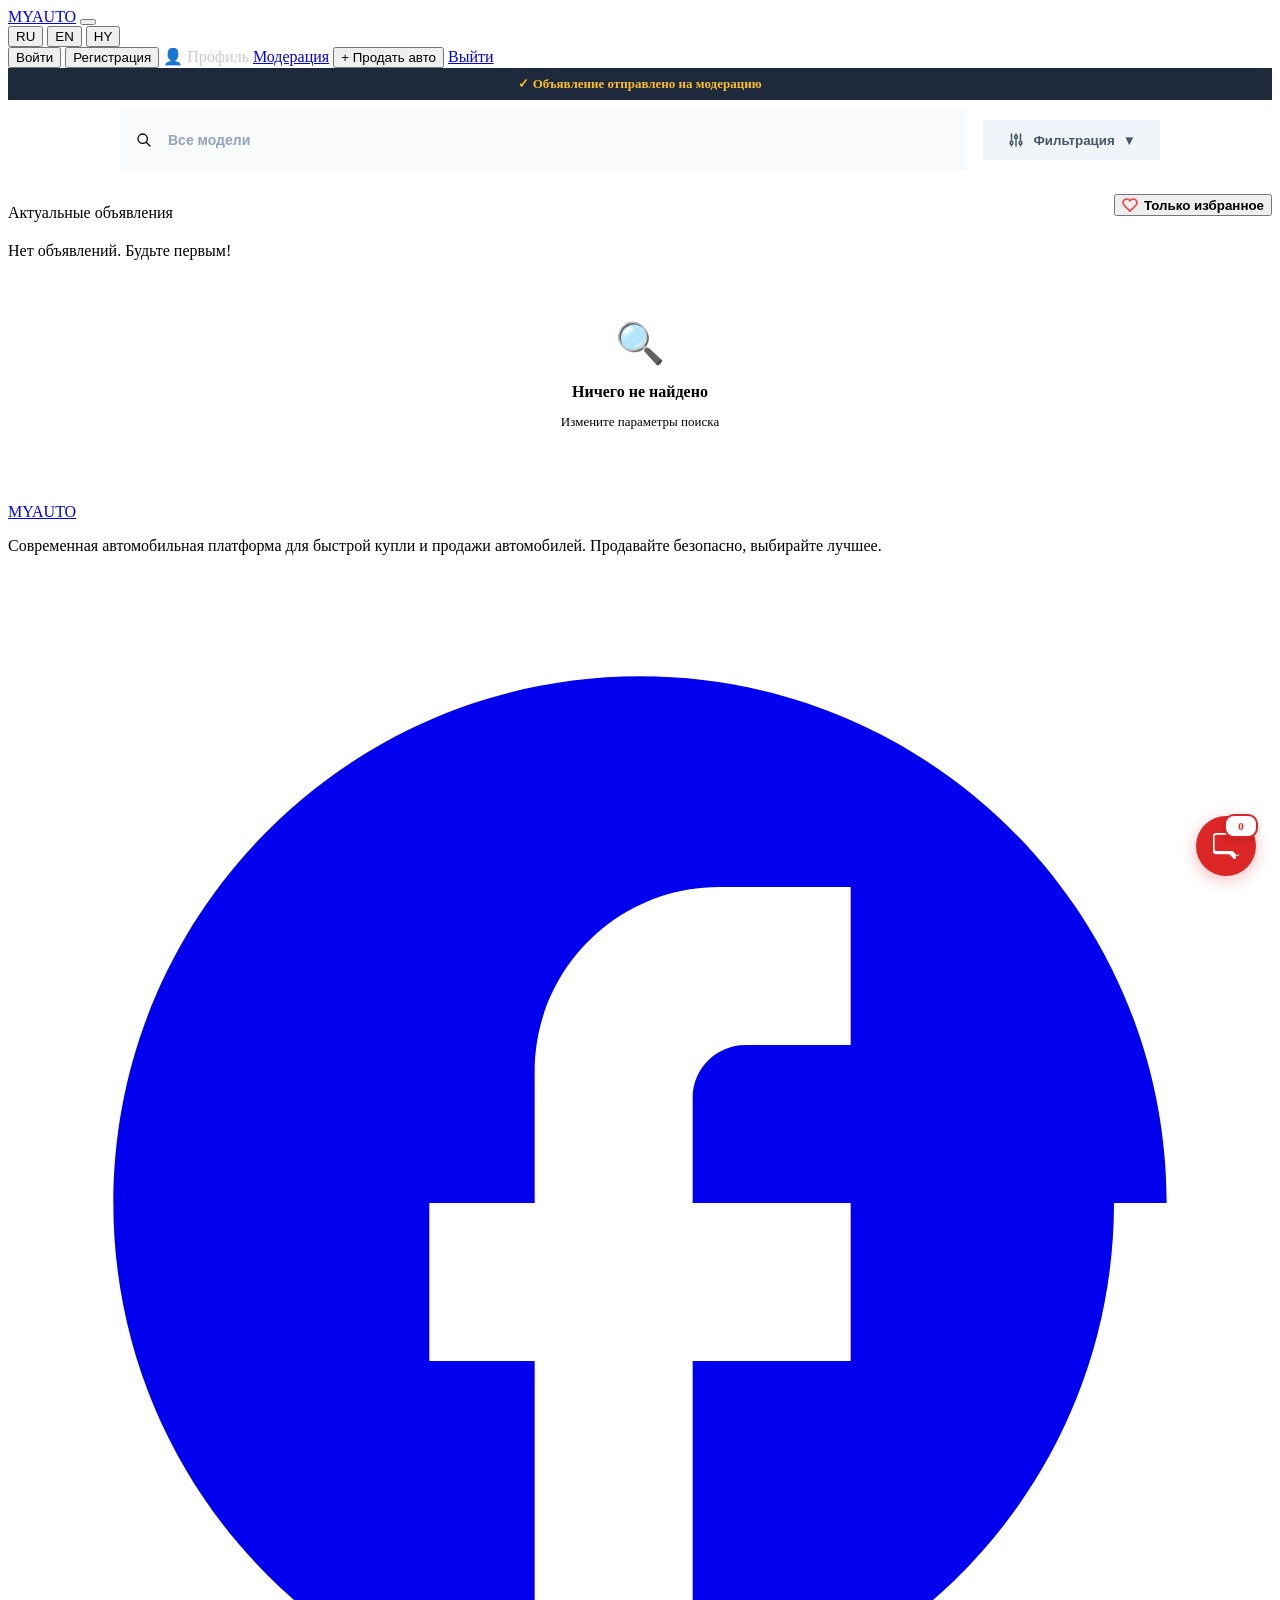
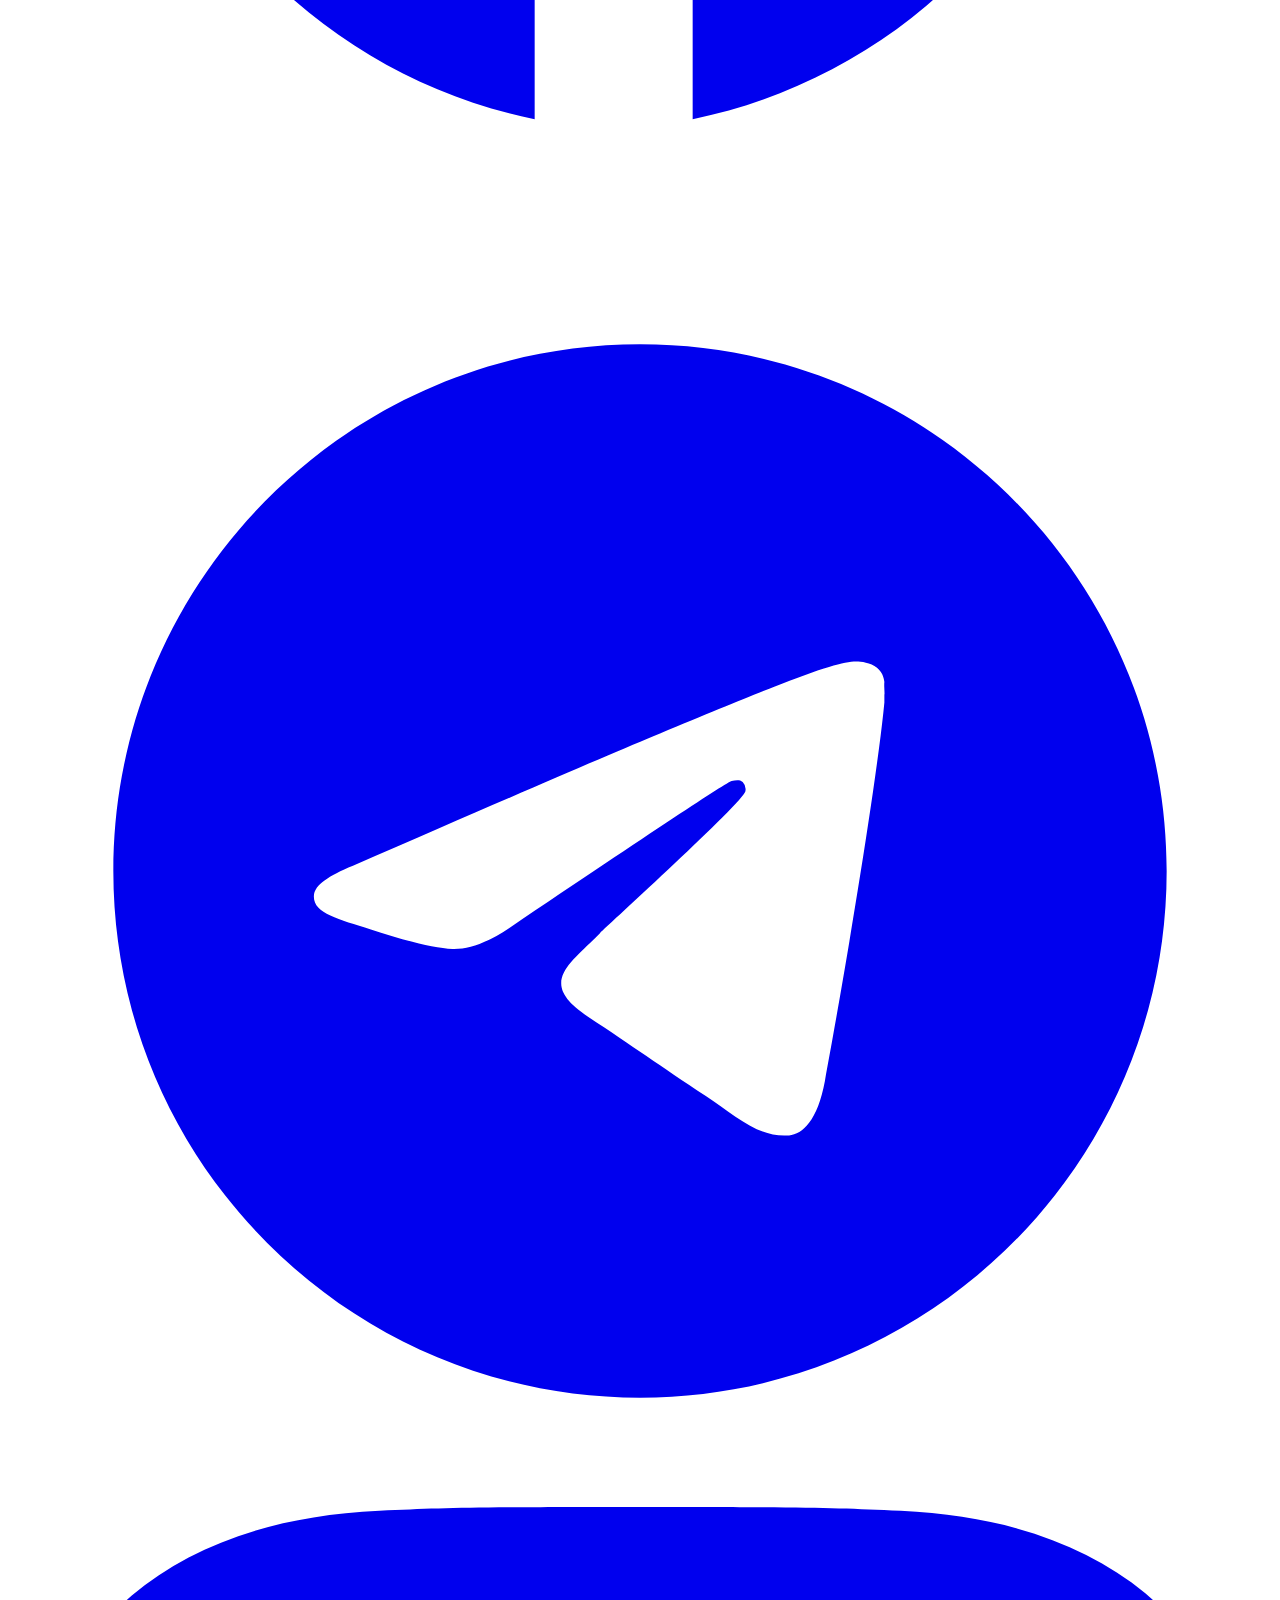
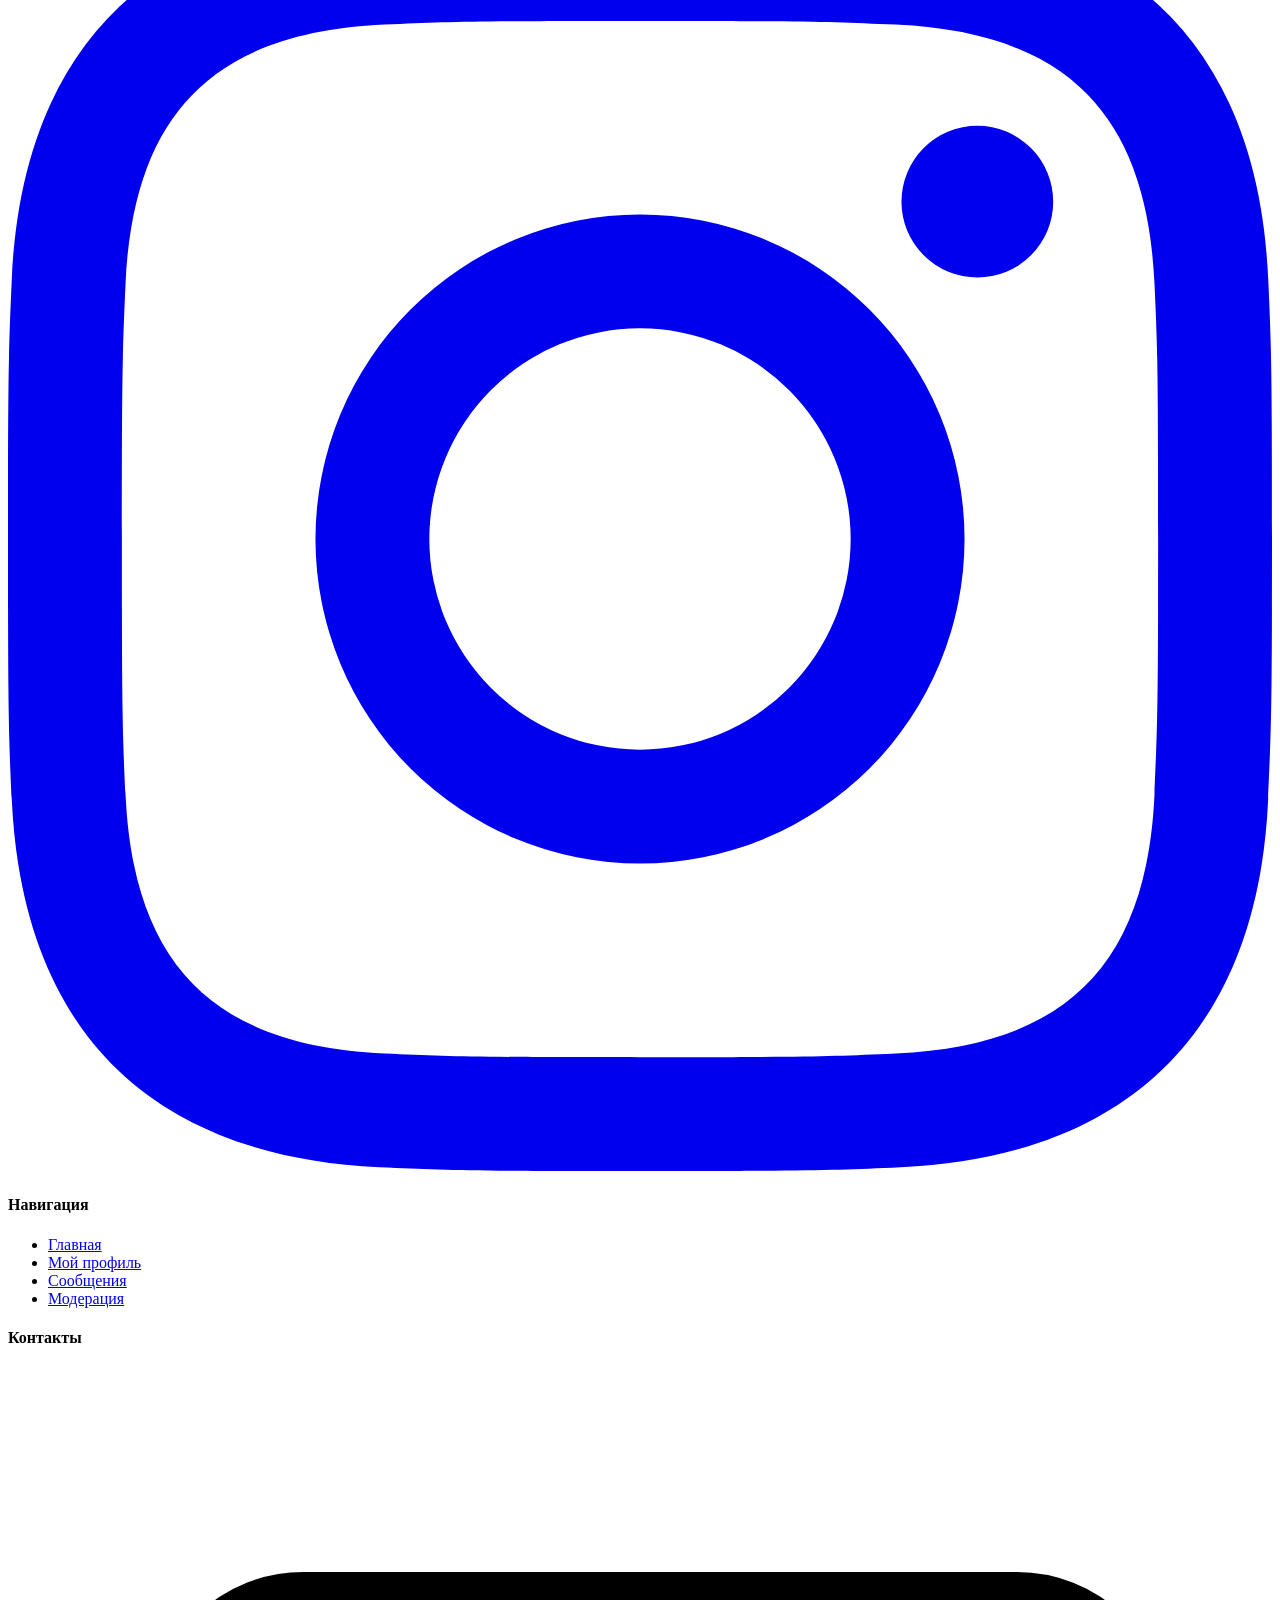
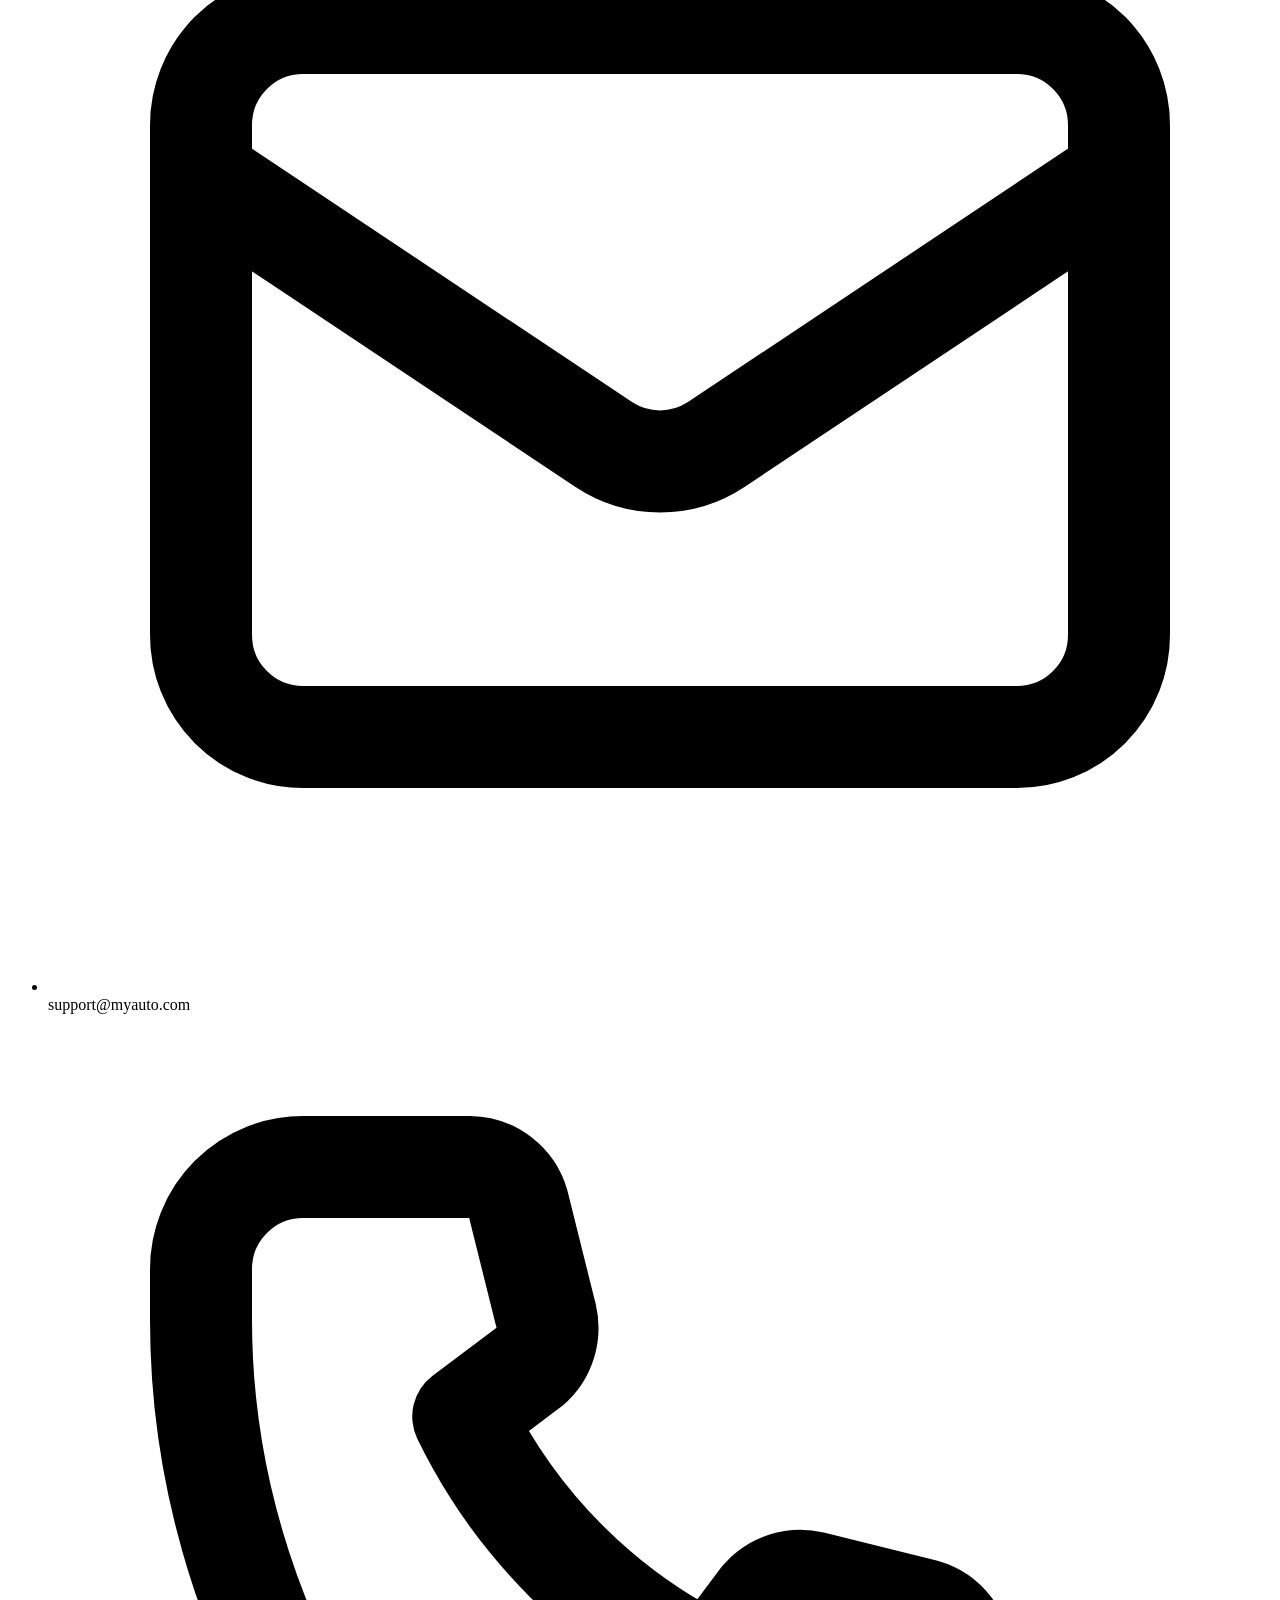
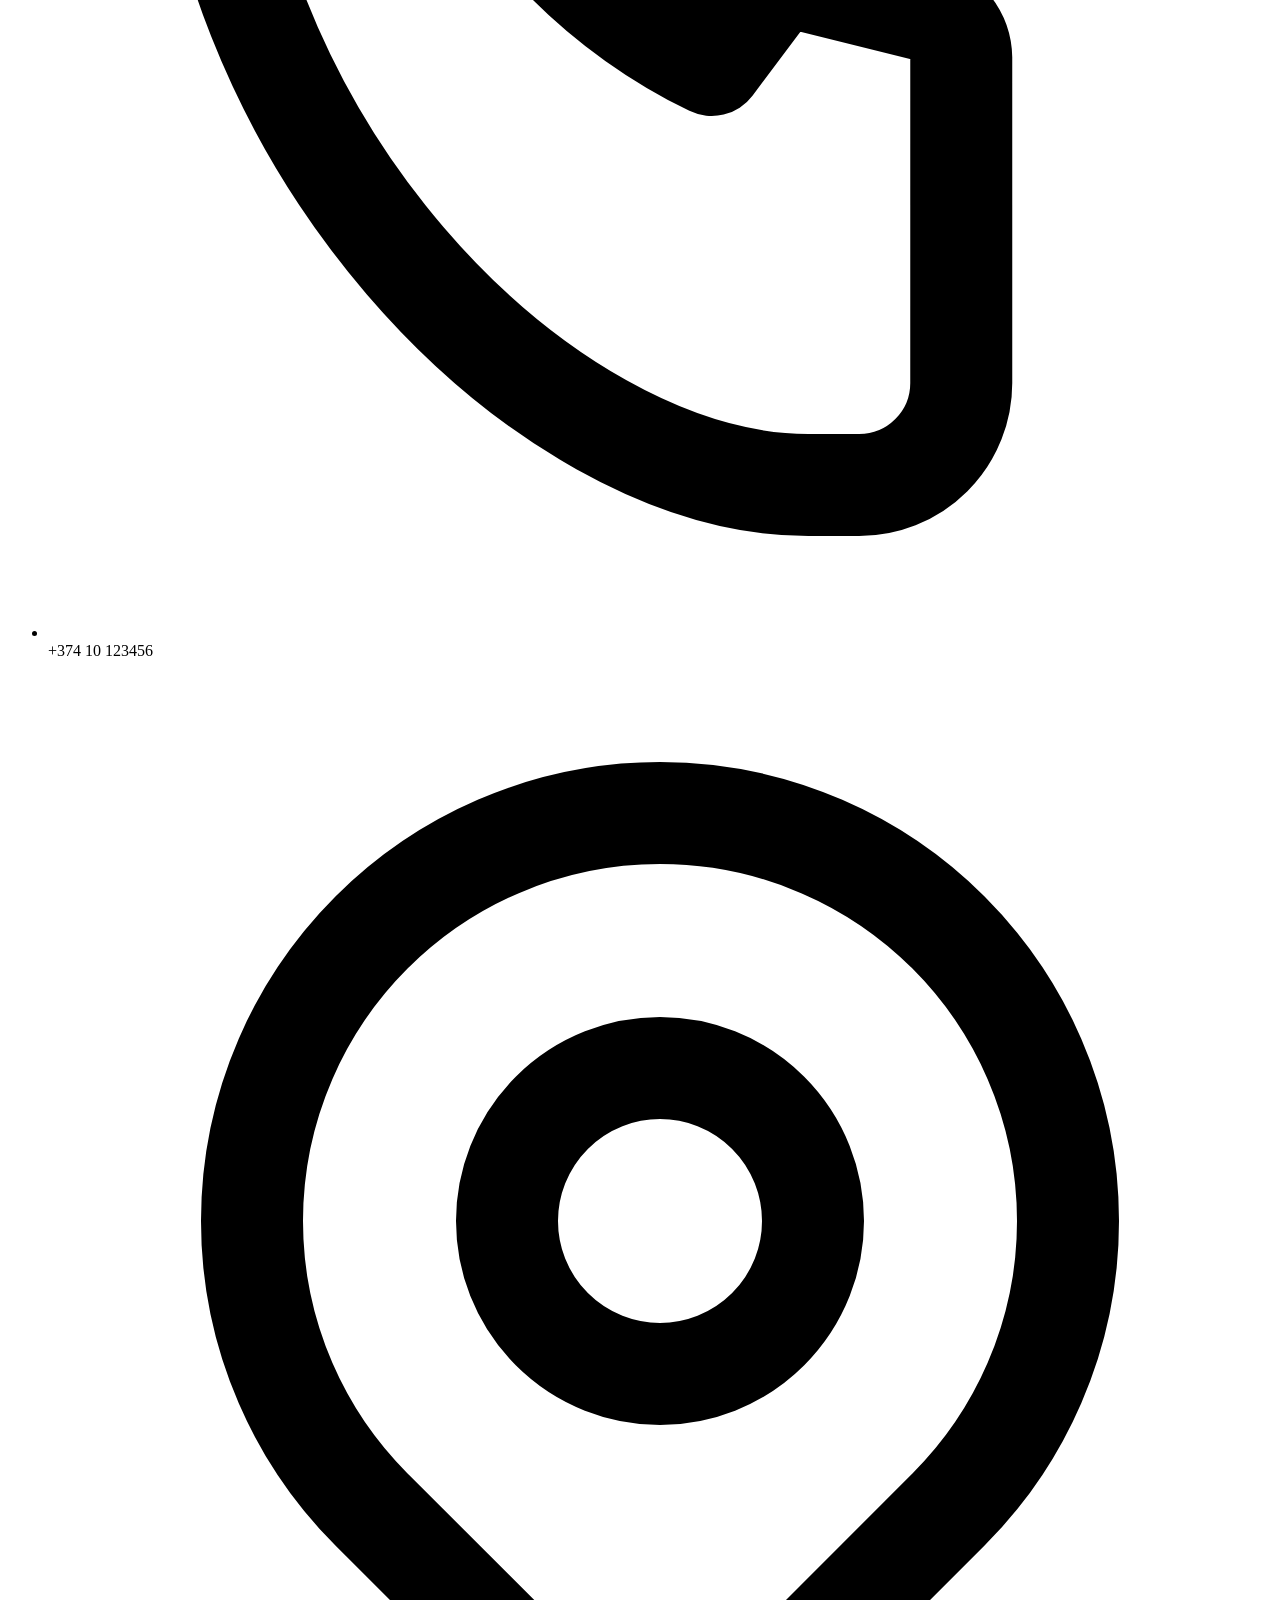
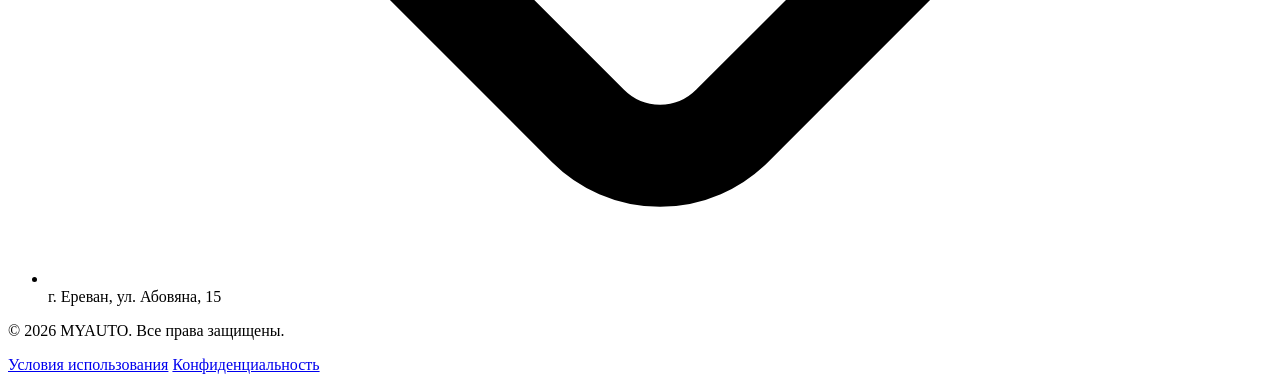
==== commit 574fe9e9: "Улучшена пунель мадераций, фильтрация, добавлена избранное" ====
--- a/src/main/resources/templates/index.html
+++ b/src/main/resources/templates/index.html
@@ -12,7 +12,6 @@
             background: #ffffff;
             border: 1px solid var(--border);
             border-radius: 16px;
-            padding: 24px;
             box-shadow: 0 10px 25px -5px rgba(0, 0, 0, 0.04), 0 8px 10px -6px rgba(0, 0, 0, 0.04);
             max-width: 1040px;
             margin: 20px auto 0 auto;
@@ -302,94 +301,87 @@
 </div>
 
 <!-- FILTER BAR -->
-<div class="filter-bar">
+<div class="filter-bar" style="border-radius:0 0 var(--radius) var(--radius); margin-bottom:16px; box-shadow:var(--shadow-sm);">
     <div class="filter-inner">
-        <div class="filter-row">
-            <div class="fi-wrapper">
-                <span class="fi-label" data-i18n="lMake">Марка</span>
-                <div class="fi-input-container">
-                    <div class="fi-icon">
-                        <svg xmlns="http://www.w3.org/2000/svg" fill="none" viewBox="0 0 24 24" stroke="currentColor"><path stroke-linecap="round" stroke-linejoin="round" stroke-width="2" d="M21 21l-6-6m2-5a7 7 0 11-14 0 7 7 0 0114 0z" /></svg>
-                    </div>
-                    <input class="fi-input" id="fMake" placeholder="Все марки" data-i18n-ph="phMake">
+        <!-- Main Search Row -->
+        <div class="search-main-row" style="display:flex; gap:16px; align-items:center; width:100%;">
+            <div class="fi-input-container" style="flex:1; height:40px; position:relative; margin-bottom:0;">
+                <div class="fi-icon" style="position:absolute; left:16px; top:50%; transform:translateY(-50%); color:var(--gray); pointer-events:none; display:flex; align-items:center;">
+                    <svg xmlns="http://www.w3.org/2000/svg" fill="none" viewBox="0 0 24 24" stroke="currentColor" style="width:20px; height:20px;"><path stroke-linecap="round" stroke-linejoin="round" stroke-width="2" d="M21 21l-6-6m2-5a7 7 0 11-14 0 7 7 0 0114 0z" /></svg>
+                </div>
+                <input class="fi-input" id="fModel" placeholder="Поиск по модели авто..." data-i18n-ph="phModel" style="font-size:14px; padding-left:48px; height:100%; width:100%; border-radius:var(--radius); border:1px solid var(--border); outline:none; transition:var(--transition); background:#f8fafc;" onfocus="this.style.background='#fff'; this.style.borderColor='var(--red)';" onblur="this.style.background='#f8fafc'; this.style.borderColor='var(--border)';">
+            </div>
+            <button class="btn" id="btnToggleFilters" onclick="toggleFiltersPanel()" style="height:40px; gap:8px; font-weight:700; white-space:nowrap; padding: 0 24px; border-radius:var(--radius); border:1px solid var(--border); background:#f1f5f9; color:#475569; display:inline-flex; align-items:center; justify-content:center; transition:var(--transition); box-shadow:var(--shadow-sm);" onmouseover="this.style.background='#e2e8f0'; this.style.color='#0f172a';" onmouseout="if(document.getElementById('filtersExpandedPanel').style.display==='none'){this.style.background='#f1f5f9'; this.style.color='#475569';}">
+                <svg xmlns="http://www.w3.org/2000/svg" fill="none" viewBox="0 0 24 24" stroke="currentColor" style="width:18px; height:18px;"><path stroke-linecap="round" stroke-linejoin="round" stroke-width="2" d="M12 6V4m0 2a2 2 0 100 4m0-4a2 2 0 110 4m-6 8a2 2 0 100-4m0 4a2 2 0 110-4m0 4v2m0-6V4m6 6v10m6-2a2 2 0 100-4m0 4a2 2 0 110-4m0 4v2m0-6V4" /></svg>
+                <span>Фильтрация</span>
+                <span id="filtersArrow">▼</span>
+            </button>
+        </div>
+
+        <!-- Expanded filters panel (make, model, year, price) -->
+        <div class="filters-expanded-panel" id="filtersExpandedPanel" style="display:none; margin-top:20px; border-top:1px solid var(--border); padding-top:20px; animation: fadeIn 0.3s ease-out;">
+            <div class="filter-row" style="display:grid; grid-template-columns:repeat(auto-fit, minmax(160px, 1fr)); gap:16px; margin-bottom:0;">
+                <div class="fi-wrapper">
+                    <span class="fi-label" data-i18n="lYearFrom">Год от</span>
+                    <div class="fi-input-container">
+                        <div class="fi-icon">
+                            <svg xmlns="http://www.w3.org/2000/svg" fill="none" viewBox="0 0 24 24" stroke="currentColor"><path stroke-linecap="round" stroke-linejoin="round" stroke-width="2" d="M8 7V3m8 4V3m-9 8h10M5 21h14a2 2 0 002-2V7a2 2 0 00-2-2H5a2 2 0 00-2 2v12a2 2 0 002 2z" /></svg>
+                        </div>
+                        <input class="fi-input" id="fYearMin" type="number" placeholder="1990">
+                    </div>
+                </div>
+                <div class="fi-wrapper">
+                    <span class="fi-label" data-i18n="lYearTo">Год до</span>
+                    <div class="fi-input-container">
+                        <div class="fi-icon">
+                            <svg xmlns="http://www.w3.org/2000/svg" fill="none" viewBox="0 0 24 24" stroke="currentColor"><path stroke-linecap="round" stroke-linejoin="round" stroke-width="2" d="M8 7V3m8 4V3m-9 8h10M5 21h14a2 2 0 002-2V7a2 2 0 00-2-2H5a2 2 0 00-2 2v12a2 2 0 002 2z" /></svg>
+                        </div>
+                        <input class="fi-input" id="fYearMax" type="number" placeholder="2025">
+                    </div>
+                </div>
+                <div class="fi-wrapper">
+                    <span class="fi-label" data-i18n="lPriceFrom">Цена от ($)</span>
+                    <div class="fi-input-container">
+                        <div class="fi-icon">
+                            <svg xmlns="http://www.w3.org/2000/svg" fill="none" viewBox="0 0 24 24" stroke="currentColor"><path stroke-linecap="round" stroke-linejoin="round" stroke-width="2" d="M12 8c-1.657 0-3 .895-3 2s1.343 2 3 2 3 .895 3 2-1.343 2-3 2m0-8c1.11 0 2.08.402 2.599 1M12 8V7m0 1v8m0 0v1m0-1c-1.11 0-2.08-.402-2.599-1M21 12a9 9 0 11-18 0 9 9 0 0118 0z" /></svg>
+                        </div>
+                        <input class="fi-input" id="fPriceMin" type="number" placeholder="0">
+                    </div>
+                </div>
+                <div class="fi-wrapper">
+                    <span class="fi-label" data-i18n="lPriceTo">Цена до ($)</span>
+                    <div class="fi-input-container">
+                        <div class="fi-icon">
+                            <svg xmlns="http://www.w3.org/2000/svg" fill="none" viewBox="0 0 24 24" stroke="currentColor"><path stroke-linecap="round" stroke-linejoin="round" stroke-width="2" d="M12 8c-1.657 0-3 .895-3 2s1.343 2 3 2 3 .895 3 2-1.343 2-3 2m0-8c1.11 0 2.08.402 2.599 1M12 8V7m0 1v8m0 0v1m0-1c-1.11 0-2.08-.402-2.599-1M21 12a9 9 0 11-18 0 9 9 0 0118 0z" /></svg>
+                        </div>
+                        <input class="fi-input" id="fPriceMax" type="number" placeholder="Любая" data-i18n-ph="phAny">
+                    </div>
                 </div>
             </div>
-            <div class="fi-wrapper">
-                <span class="fi-label" data-i18n="lModel">Модель</span>
-                <div class="fi-input-container">
-                    <div class="fi-icon">
-                        <svg xmlns="http://www.w3.org/2000/svg" fill="none" viewBox="0 0 24 24" stroke="currentColor"><path stroke-linecap="round" stroke-linejoin="round" stroke-width="2" d="M21 21l-6-6m2-5a7 7 0 11-14 0 7 7 0 0114 0z" /></svg>
-                    </div>
-                    <input class="fi-input" id="fModel" placeholder="Все модели" data-i18n-ph="phModel">
-                </div>
-            </div>
-            <div class="fi-wrapper">
-                <span class="fi-label" data-i18n="lYearFrom">Год от</span>
-                <div class="fi-input-container">
-                    <div class="fi-icon">
-                        <svg xmlns="http://www.w3.org/2000/svg" fill="none" viewBox="0 0 24 24" stroke="currentColor"><path stroke-linecap="round" stroke-linejoin="round" stroke-width="2" d="M8 7V3m8 4V3m-9 8h10M5 21h14a2 2 0 002-2V7a2 2 0 00-2-2H5a2 2 0 00-2 2v12a2 2 0 002 2z" /></svg>
-                    </div>
-                    <input class="fi-input" id="fYearMin" type="number" placeholder="1990">
-                </div>
-            </div>
-            <div class="fi-wrapper">
-                <span class="fi-label" data-i18n="lYearTo">Год до</span>
-                <div class="fi-input-container">
-                    <div class="fi-icon">
-                        <svg xmlns="http://www.w3.org/2000/svg" fill="none" viewBox="0 0 24 24" stroke="currentColor"><path stroke-linecap="round" stroke-linejoin="round" stroke-width="2" d="M8 7V3m8 4V3m-9 8h10M5 21h14a2 2 0 002-2V7a2 2 0 00-2-2H5a2 2 0 00-2 2v12a2 2 0 002 2z" /></svg>
-                    </div>
-                    <input class="fi-input" id="fYearMax" type="number" placeholder="2025">
-                </div>
-            </div>
-            <div class="fi-wrapper">
-                <span class="fi-label" data-i18n="lPriceFrom">Цена от ($)</span>
-                <div class="fi-input-container">
-                    <div class="fi-icon">
-                        <svg xmlns="http://www.w3.org/2000/svg" fill="none" viewBox="0 0 24 24" stroke="currentColor"><path stroke-linecap="round" stroke-linejoin="round" stroke-width="2" d="M12 8c-1.657 0-3 .895-3 2s1.343 2 3 2 3 .895 3 2-1.343 2-3 2m0-8c1.11 0 2.08.402 2.599 1M12 8V7m0 1v8m0 0v1m0-1c-1.11 0-2.08-.402-2.599-1M21 12a9 9 0 11-18 0 9 9 0 0118 0z" /></svg>
-                    </div>
-                    <input class="fi-input" id="fPriceMin" type="number" placeholder="0">
-                </div>
-            </div>
-            <div class="fi-wrapper">
-                <span class="fi-label" data-i18n="lPriceTo">Цена до ($)</span>
-                <div class="fi-input-container">
-                    <div class="fi-icon">
-                        <svg xmlns="http://www.w3.org/2000/svg" fill="none" viewBox="0 0 24 24" stroke="currentColor"><path stroke-linecap="round" stroke-linejoin="round" stroke-width="2" d="M12 8c-1.657 0-3 .895-3 2s1.343 2 3 2 3 .895 3 2-1.343 2-3 2m0-8c1.11 0 2.08.402 2.599 1M12 8V7m0 1v8m0 0v1m0-1c-1.11 0-2.08-.402-2.599-1M21 12a9 9 0 11-18 0 9 9 0 0118 0z" /></svg>
-                    </div>
-                    <input class="fi-input" id="fPriceMax" type="number" placeholder="Любая" data-i18n-ph="phAny">
-                </div>
-            </div>
-        </div>
-        <div class="extra-panel" id="extraPanel">
-            <div class="fi-wrapper">
-                <span class="fi-label" data-i18n="lKeywords">Ключевые слова</span>
-                <div class="fi-input-container" style="max-width: 420px;">
-                    <div class="fi-icon">
-                        <svg xmlns="http://www.w3.org/2000/svg" fill="none" viewBox="0 0 24 24" stroke="currentColor"><path stroke-linecap="round" stroke-linejoin="round" stroke-width="2" d="M7 7h.01M6 20h12a2 2 0 002-2V6a2 2 0 00-2-2H6a2 2 0 00-2 2v12a2 2 0 002 2z" /></svg>
-                    </div>
-                    <input class="fi-input" id="fKeywords" placeholder="Кожаный салон, один хозяин..." data-i18n-ph="phKeywords">
-                </div>
-            </div>
-        </div>
-        <div class="filter-footer">
-            <div style="display:flex;gap:8px;align-items:center">
-                <button class="btn-more" id="btnMore" onclick="toggleExtra()">
-                    <svg xmlns="http://www.w3.org/2000/svg" fill="none" viewBox="0 0 24 24" stroke="currentColor" style="width:14px;height:14px"><path stroke-linecap="round" stroke-linejoin="round" stroke-width="2" d="M12 6V4m0 2a2 2 0 100 4m0-4a2 2 0 110 4m-6 8a2 2 0 100-4m0 4a2 2 0 110-4m0 4v2m0-6V4m6 6v10m6-2a2 2 0 100-4m0 4a2 2 0 110-4m0 4v2m0-6V4" /></svg>
-                    <span data-i18n="moreFilters">Доп. фильтры</span> <span id="moreArrow">▼</span>
-                </button>
-                <button class="btn-clear" onclick="resetFilters()">
+
+            <!-- Panel Footer (Reset & Stats) -->
+            <div class="filter-footer" style="display:flex; justify-content:space-between; align-items:center; margin-top:20px; border-top:1px solid #f1f5f9; padding-top:16px;">
+                <button class="btn-clear" onclick="resetFilters()" style="display:inline-flex; align-items:center; gap:6px;">
                     <svg xmlns="http://www.w3.org/2000/svg" fill="none" viewBox="0 0 24 24" stroke="currentColor" style="width:14px;height:14px"><path stroke-linecap="round" stroke-linejoin="round" stroke-width="2" d="M19 7l-.867 12.142A2 2 0 0116.138 21H7.862a2 2 0 01-1.995-1.858L5 7m5 4v6m4-6v6m1-10V4a1 1 0 00-1-1h-4a1 1 0 00-1 1v3M4 7h16" /></svg>
                     <span data-i18n="clearFilter">Очистить</span>
                 </button>
+                <div class="count-pill"><span data-i18n="found">Найдено</span>: <span id="fCount">0</span></div>
             </div>
-            <div class="count-pill"><span data-i18n="found">Найдено</span>: <span id="fCount">0</span></div>
         </div>
     </div>
 </div>
 
 <!-- LISTINGS -->
 <div class="page-wide" style="margin-top:28px">
-    <p class="page-title" data-i18n="pageTitle">Актуальные объявления</p>
+    <div style="display:flex; justify-content:space-between; align-items:center; margin-bottom:20px; flex-wrap:wrap; gap:12px;">
+        <p class="page-title" data-i18n="pageTitle" style="margin-bottom:0;">Актуальные объявления</p>
+        <button id="btnToggleFavoritesOnly" class="btn btn-ghost btn-sm" onclick="toggleShowFavoritesOnly()" style="gap:6px; font-weight:700; transition:var(--transition); display:flex; align-items:center;">
+            <svg xmlns="http://www.w3.org/2000/svg" viewBox="0 0 24 24" fill="none" stroke="#ef4444" stroke-width="2.5" stroke-linecap="round" stroke-linejoin="round" style="width:16px; height:16px; transition:var(--transition);">
+                <path d="M20.84 4.61a5.5 5.5 0 0 0-7.78 0L12 5.67l-1.06-1.06a5.5 5.5 0 0 0-7.78 7.78l1.06 1.06L12 21.23l7.78-7.78 1.06-1.06a5.5 5.5 0 0 0 0-7.78z"></path>
+            </svg>
+            <span>Только избранное</span>
+        </button>
+    </div>
 
     <div th:if="${#lists.isEmpty(cars)}" class="alert-info" data-i18n="noCars">
         Сейчас нет объявлений. Будьте первым!
@@ -408,6 +400,13 @@
                          th:src="${car.images[0]}" th:attr="data-imgs=${#strings.listJoin(car.images,',')}" alt="">
                     <button th:if="${#lists.size(car.images) > 1}" class="carousel-btn prev" onclick="prevImg(this)">‹</button>
                     <button th:if="${#lists.size(car.images) > 1}" class="carousel-btn next" onclick="nextImg(this)">›</button>
+                    
+                    <!-- Favorite heart button -->
+                    <button class="btn-favorite" th:attr="data-id=${car.id}" onclick="toggleFavorite(event, this)">
+                        <svg xmlns="http://www.w3.org/2000/svg" viewBox="0 0 24 24" fill="none" stroke="currentColor" stroke-width="2" stroke-linecap="round" stroke-linejoin="round">
+                            <path d="M20.84 4.61a5.5 5.5 0 0 0-7.78 0L12 5.67l-1.06-1.06a5.5 5.5 0 0 0-7.78 7.78l1.06 1.06L12 21.23l7.78-7.78 1.06-1.06a5.5 5.5 0 0 0 0-7.78z"></path>
+                        </svg>
+                    </button>
                 </div>
                 <div class="car-body">
                     <div class="car-title" th:text="${car.title}"></div>
@@ -895,22 +894,35 @@
     });
 
     // ── FILTER ──
-    const F = { make:document.getElementById('fMake'), model:document.getElementById('fModel'),
-        yearMin:document.getElementById('fYearMin'), yearMax:document.getElementById('fYearMax'),
-        priceMin:document.getElementById('fPriceMin'), priceMax:document.getElementById('fPriceMax'),
-        keywords:document.getElementById('fKeywords') };
+    const F = { 
+        model: document.getElementById('fModel'),
+        yearMin: document.getElementById('fYearMin'), 
+        yearMax: document.getElementById('fYearMax'),
+        priceMin: document.getElementById('fPriceMin'), 
+        priceMax: document.getElementById('fPriceMax') 
+    };
     const cards = document.querySelectorAll('.car-col');
     const total = cards.length;
 
+    let showFavoritesOnly = false;
+
     function applyFilters() {
-        const make=F.make.value.toLowerCase().trim(), model=F.model.value.toLowerCase().trim(),
-            kw=F.keywords.value.toLowerCase().trim(), pMin=parseFloat(F.priceMin.value)||0,
-            pMax=parseFloat(F.priceMax.value)||Infinity, yMin=parseInt(F.yearMin.value)||0, yMax=parseInt(F.yearMax.value)||Infinity;
+        const model = F.model ? F.model.value.toLowerCase().trim() : '', 
+            pMin = F.priceMin ? (parseFloat(F.priceMin.value) || 0) : 0,
+            pMax = F.priceMax ? (parseFloat(F.priceMax.value) || Infinity) : Infinity, 
+            yMin = F.yearMin ? (parseInt(F.yearMin.value) || 0) : 0, 
+            yMax = F.yearMax ? (parseInt(F.yearMax.value) || Infinity) : Infinity;
+        
+        const favorites = JSON.parse(localStorage.getItem('myauto_favorites') || '[]');
+        
         let vis=0;
         cards.forEach(c => {
-            const ok = (!make||c.dataset.title.toLowerCase().includes(make)||c.dataset.model.toLowerCase().includes(make))
-                && (!model||c.dataset.model.toLowerCase().includes(model))
-                && (!kw||c.dataset.desc.toLowerCase().includes(kw)||c.dataset.title.toLowerCase().includes(kw))
+            const favBtn = c.querySelector('.btn-favorite');
+            const id = favBtn ? favBtn.getAttribute('data-id') : null;
+            const isFavoriteOk = !showFavoritesOnly || (id && favorites.includes(id));
+
+            const ok = isFavoriteOk
+                && (!model || c.dataset.model.toLowerCase().includes(model) || c.dataset.title.toLowerCase().includes(model))
                 && parseFloat(c.dataset.price)>=pMin && parseFloat(c.dataset.price)<=pMax
                 && parseInt(c.dataset.year)>=yMin && parseInt(c.dataset.year)<=yMax;
             c.classList.toggle('hidden',!ok);
@@ -918,21 +930,66 @@
         });
         document.getElementById('fCount').textContent=vis;
         document.getElementById('noResults').style.display=(vis===0&&total>0)?'block':'none';
-    }
+
+        // Update no results hint if showFavoritesOnly is true
+        const noResultsText = document.querySelector('#noResults [data-i18n="noResultsHint"]');
+        if (noResultsText) {
+            if (showFavoritesOnly && vis === 0) {
+                noResultsText.textContent = 'Вы еще не добавили ни одного автомобиля в избранное.';
+            } else {
+                noResultsText.textContent = 'Попробуйте изменить параметры поиска';
+            }
+        }
+    }
+    
+    window.toggleShowFavoritesOnly = function() {
+        showFavoritesOnly = !showFavoritesOnly;
+        const btn = document.getElementById('btnToggleFavoritesOnly');
+        const svg = btn.querySelector('svg');
+        const text = btn.querySelector('span');
+        
+        if (showFavoritesOnly) {
+            btn.style.background = '#fef2f2';
+            btn.style.borderColor = '#fecaca';
+            btn.style.color = '#b91c1c';
+            svg.style.fill = '#ef4444';
+            text.textContent = 'Показать все';
+        } else {
+            btn.style.background = '';
+            btn.style.borderColor = '';
+            btn.style.color = '';
+            svg.style.fill = 'none';
+            text.textContent = 'Только избранное';
+        }
+        applyFilters();
+    };
+
     Object.values(F).forEach(el=>el&&el.addEventListener('input',applyFilters));
 
-    function resetFilters() {
-        Object.values(F).forEach(el=>{if(el)el.value='';});
-        document.getElementById('extraPanel').classList.remove('open');
-        document.getElementById('btnMore').classList.remove('open');
-        document.getElementById('moreArrow').textContent='▼';
+    window.resetFilters = function() {
+        Object.values(F).forEach(el => { if (el) el.value = ''; });
         applyFilters();
-    }
-    function toggleExtra() {
-        const open=document.getElementById('extraPanel').classList.toggle('open');
-        document.getElementById('btnMore').classList.toggle('open',open);
-        document.getElementById('moreArrow').textContent=open?'▲':'▼';
-    }
+    };
+
+    window.toggleFiltersPanel = function() {
+        const panel = document.getElementById('filtersExpandedPanel');
+        const arrow = document.getElementById('filtersArrow');
+        const btn = document.getElementById('btnToggleFilters');
+        
+        if (panel.style.display === 'none') {
+            panel.style.display = 'block';
+            arrow.textContent = '▲';
+            btn.style.background = '#e2e8f0';
+            btn.style.color = '#0f172a';
+            btn.style.borderColor = '#cbd5e1';
+        } else {
+            panel.style.display = 'none';
+            arrow.textContent = '▼';
+            btn.style.background = '#f1f5f9';
+            btn.style.color = '#475569';
+            btn.style.borderColor = 'var(--border)';
+        }
+    };
 
     // ── ФУНКЦИЯ ОБНОВЛЕНИЯ ОБЩЕГО СЧЕТЧИКА НА КНОПКЕ ──
     function updateUnreadCounter() {
@@ -1396,6 +1453,38 @@
 
     applyFilters();
     applyLang();
+
+    // Favorites (localStorage based)
+    window.toggleFavorite = function(e, btn) {
+        e.preventDefault();
+        e.stopPropagation(); // Avoid navigating to details page
+        const id = btn.getAttribute('data-id');
+        let favorites = JSON.parse(localStorage.getItem('myauto_favorites') || '[]');
+        
+        if (btn.classList.contains('active')) {
+            btn.classList.remove('active');
+            favorites = favorites.filter(favId => favId !== id);
+        } else {
+            btn.classList.add('active');
+            if (!favorites.includes(id)) {
+                favorites.push(id);
+            }
+        }
+        localStorage.setItem('myauto_favorites', JSON.stringify(favorites));
+    };
+
+    function initFavorites() {
+        const favorites = JSON.parse(localStorage.getItem('myauto_favorites') || '[]');
+        document.querySelectorAll('.btn-favorite').forEach(btn => {
+            const id = btn.getAttribute('data-id');
+            if (favorites.includes(id)) {
+                btn.classList.add('active');
+            }
+        });
+    }
+
+    // Initialize favorites state
+    setTimeout(initFavorites, 100);
 </script>
 </body>
 </html>
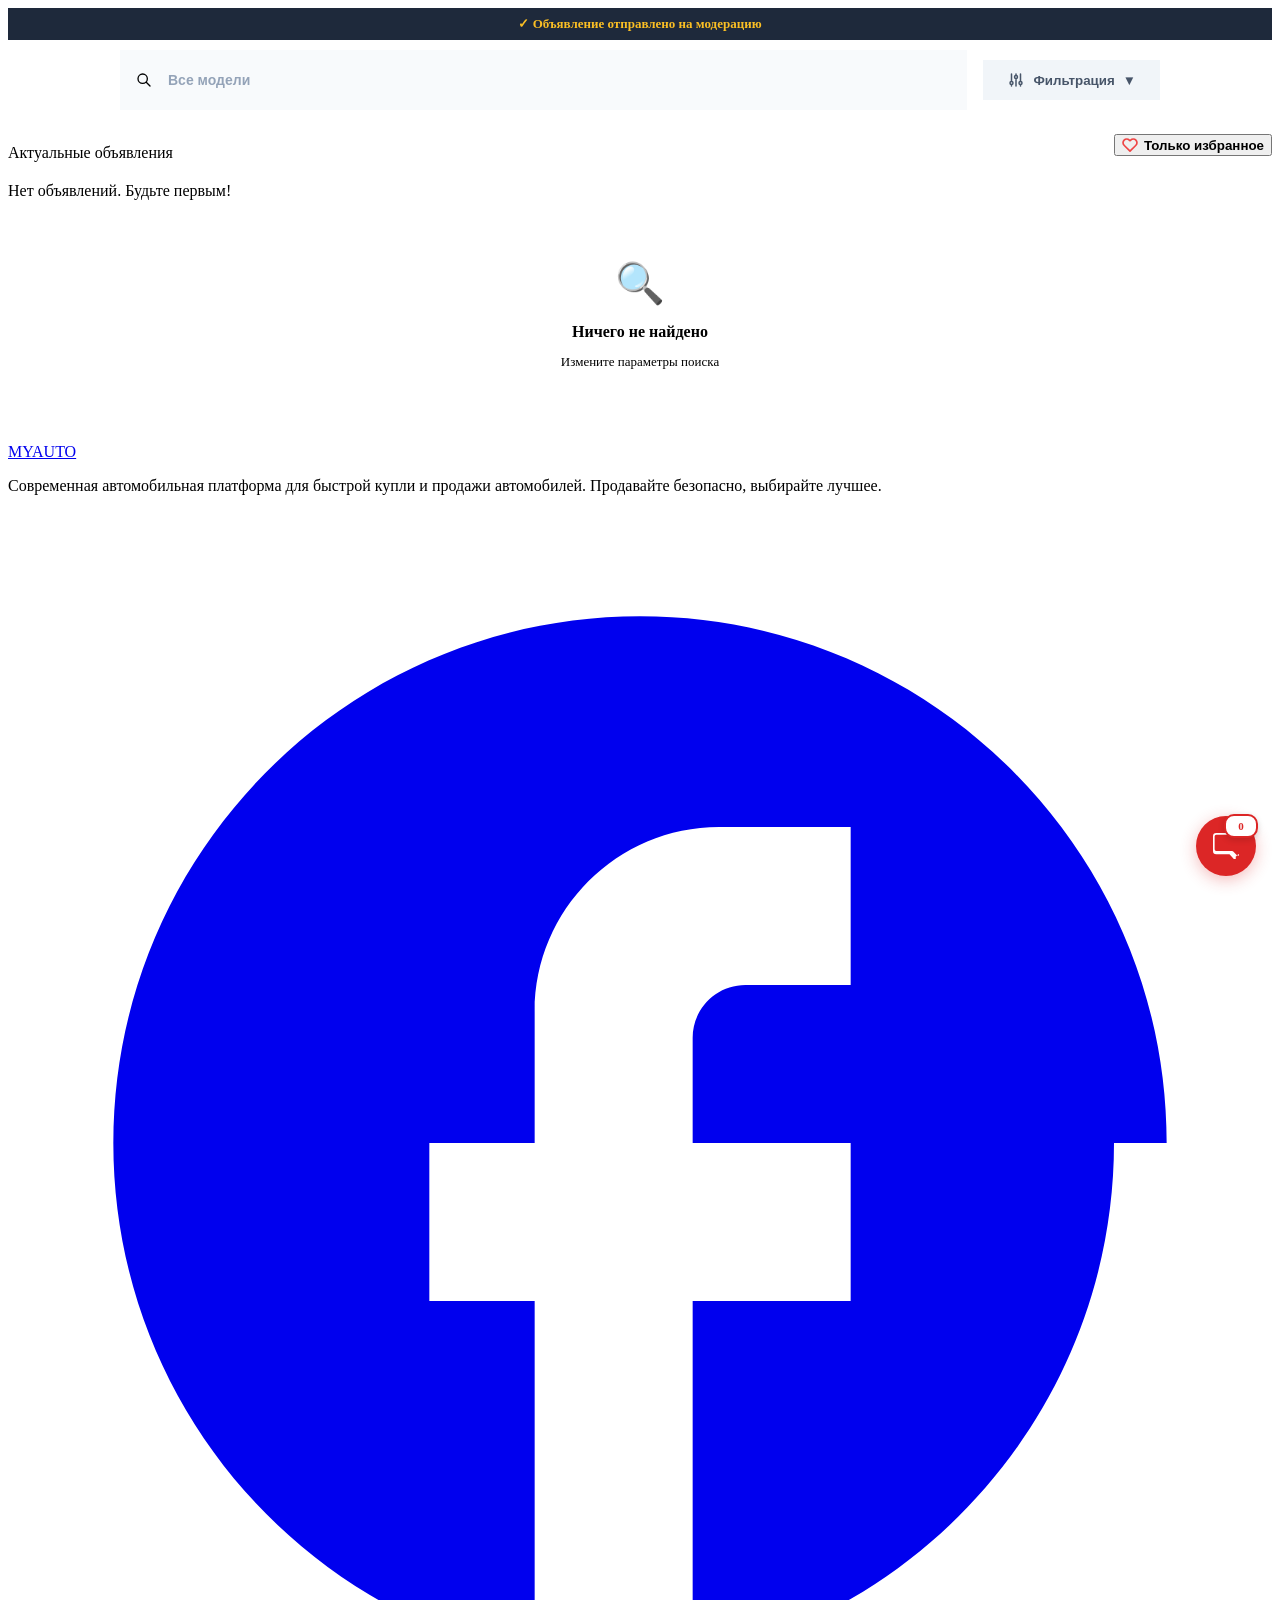
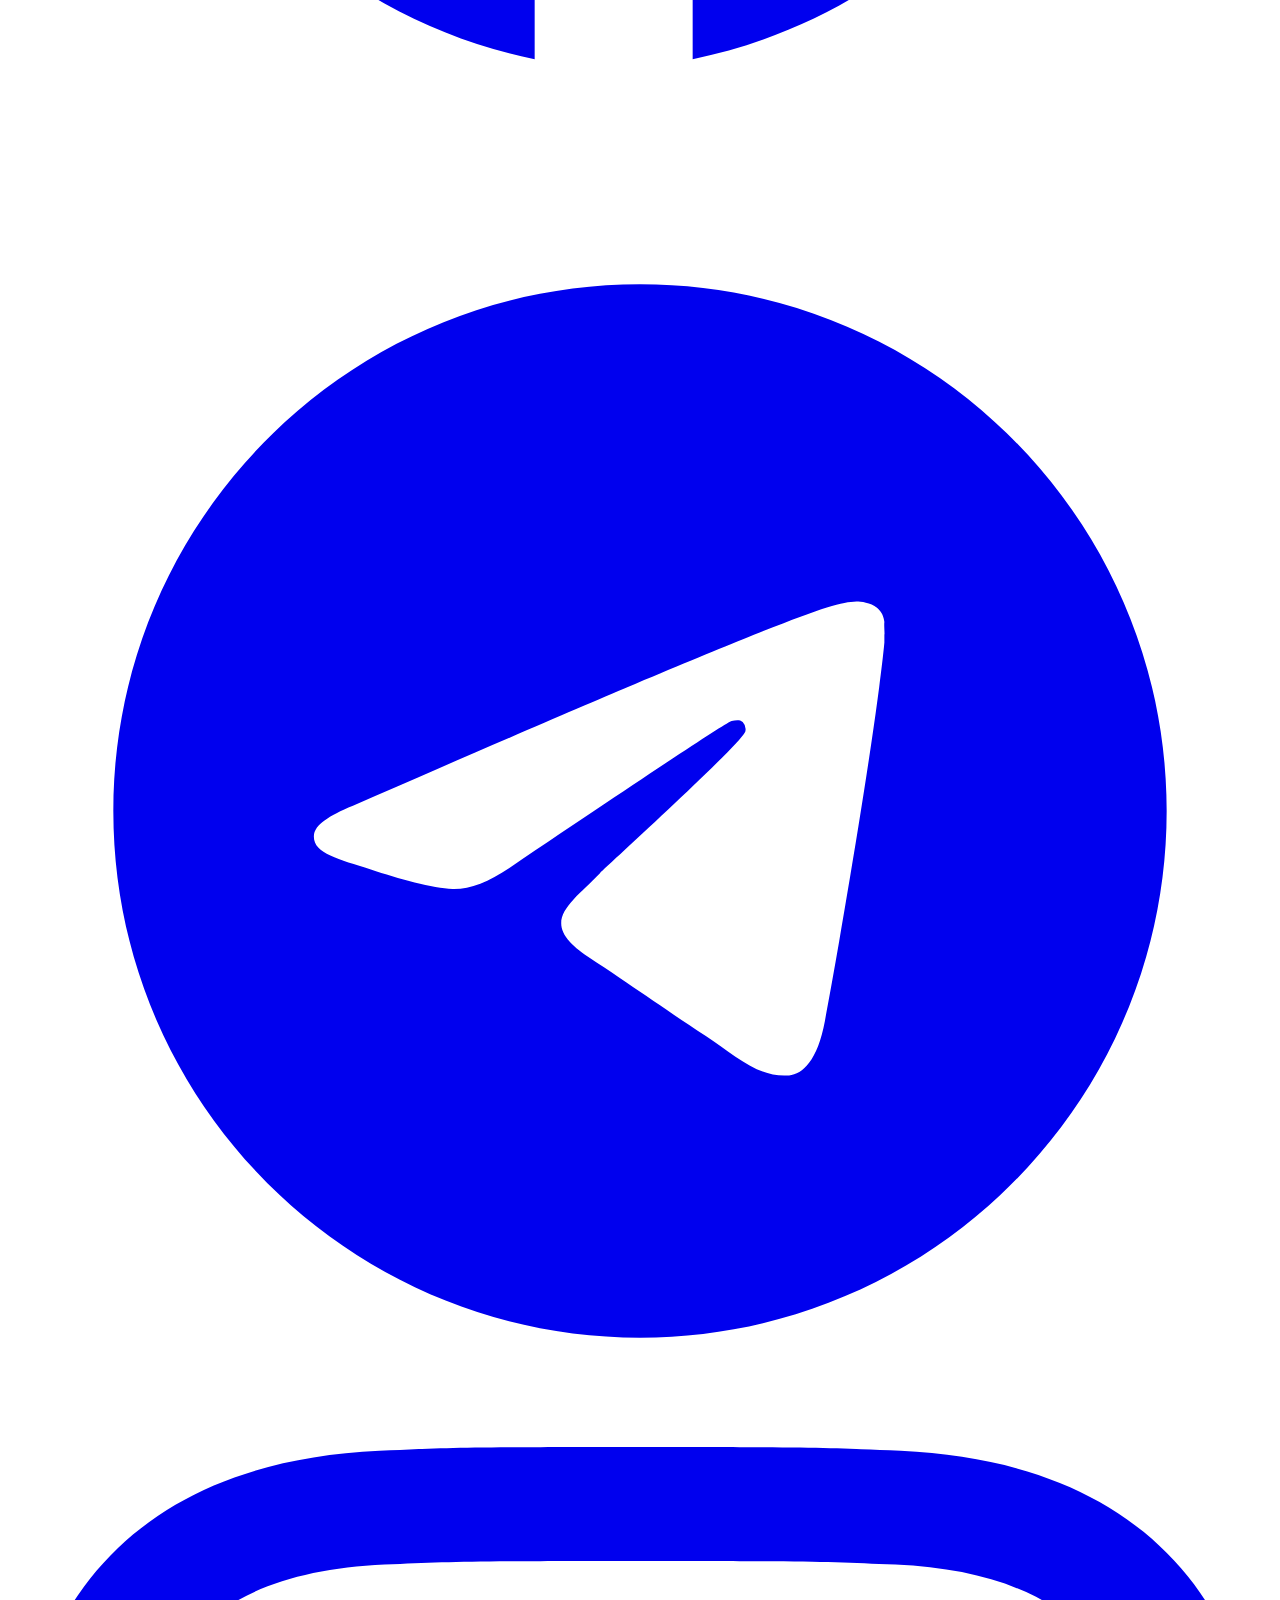
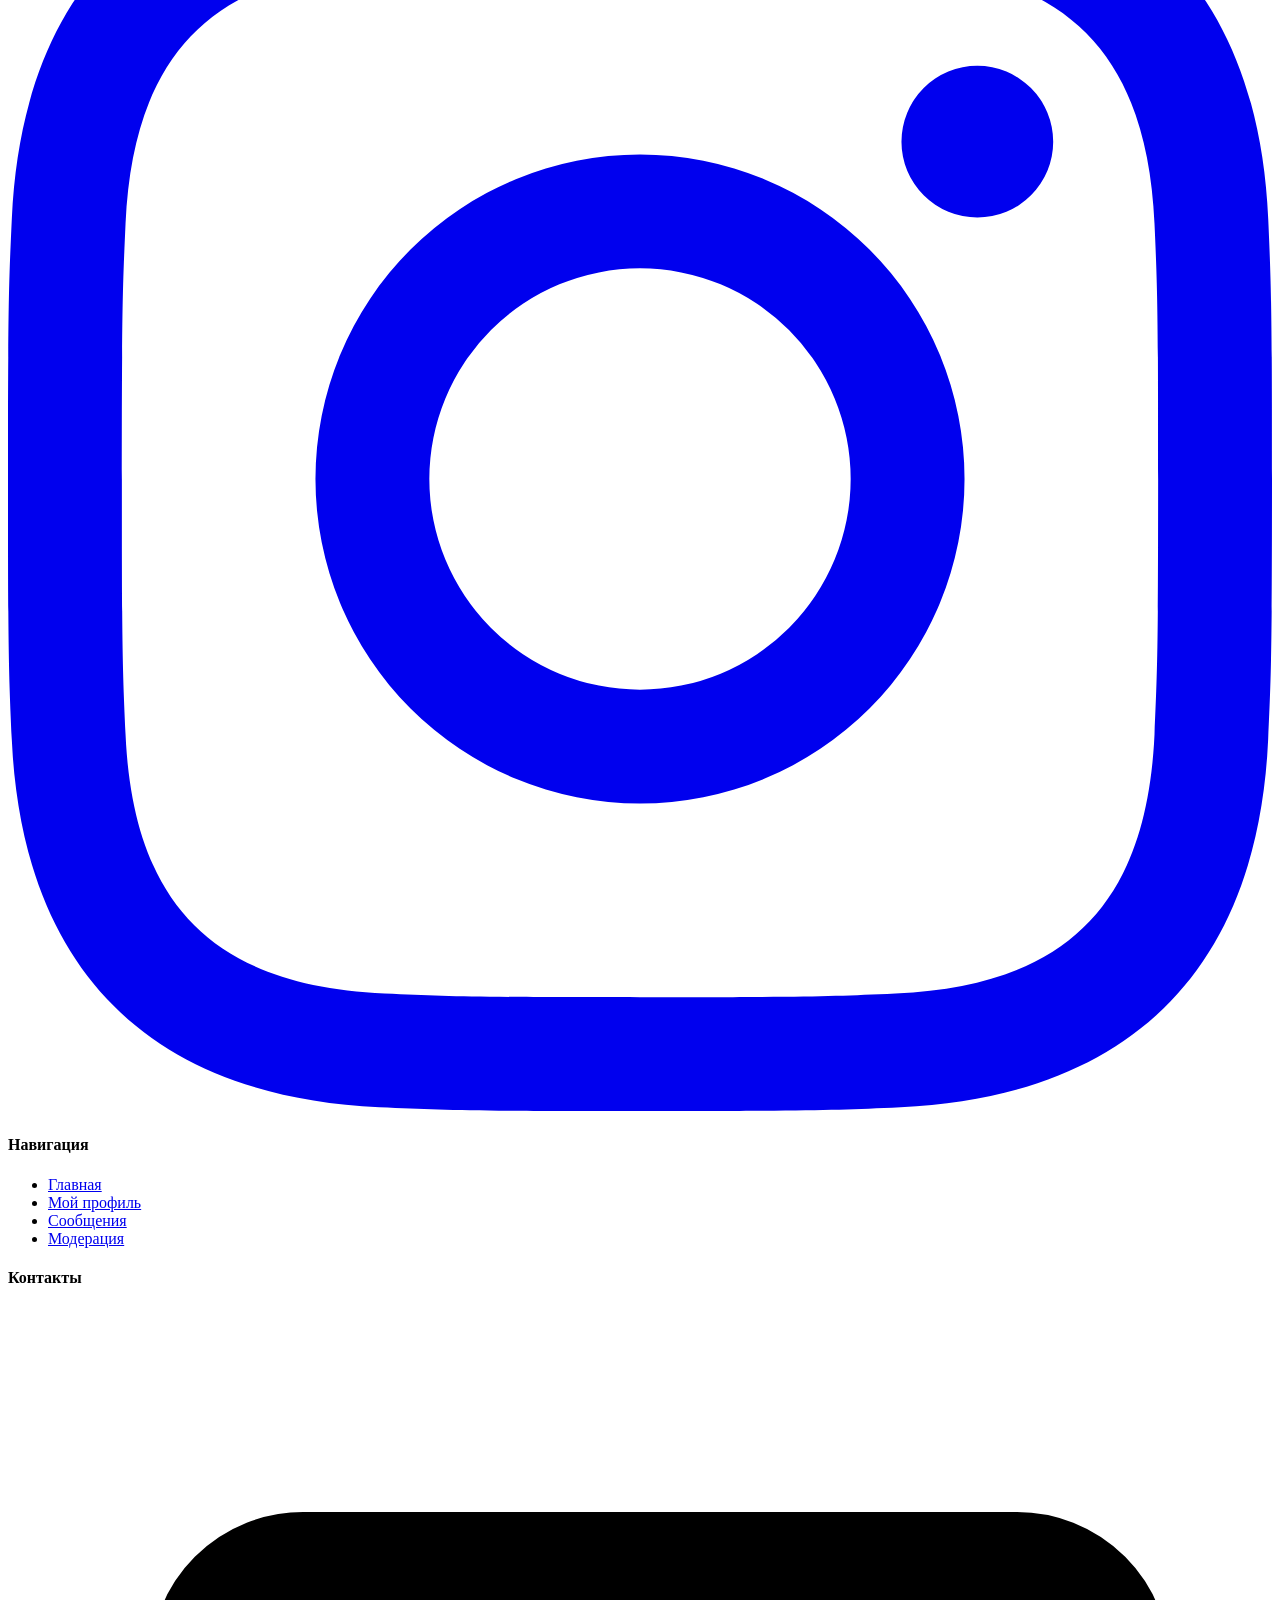
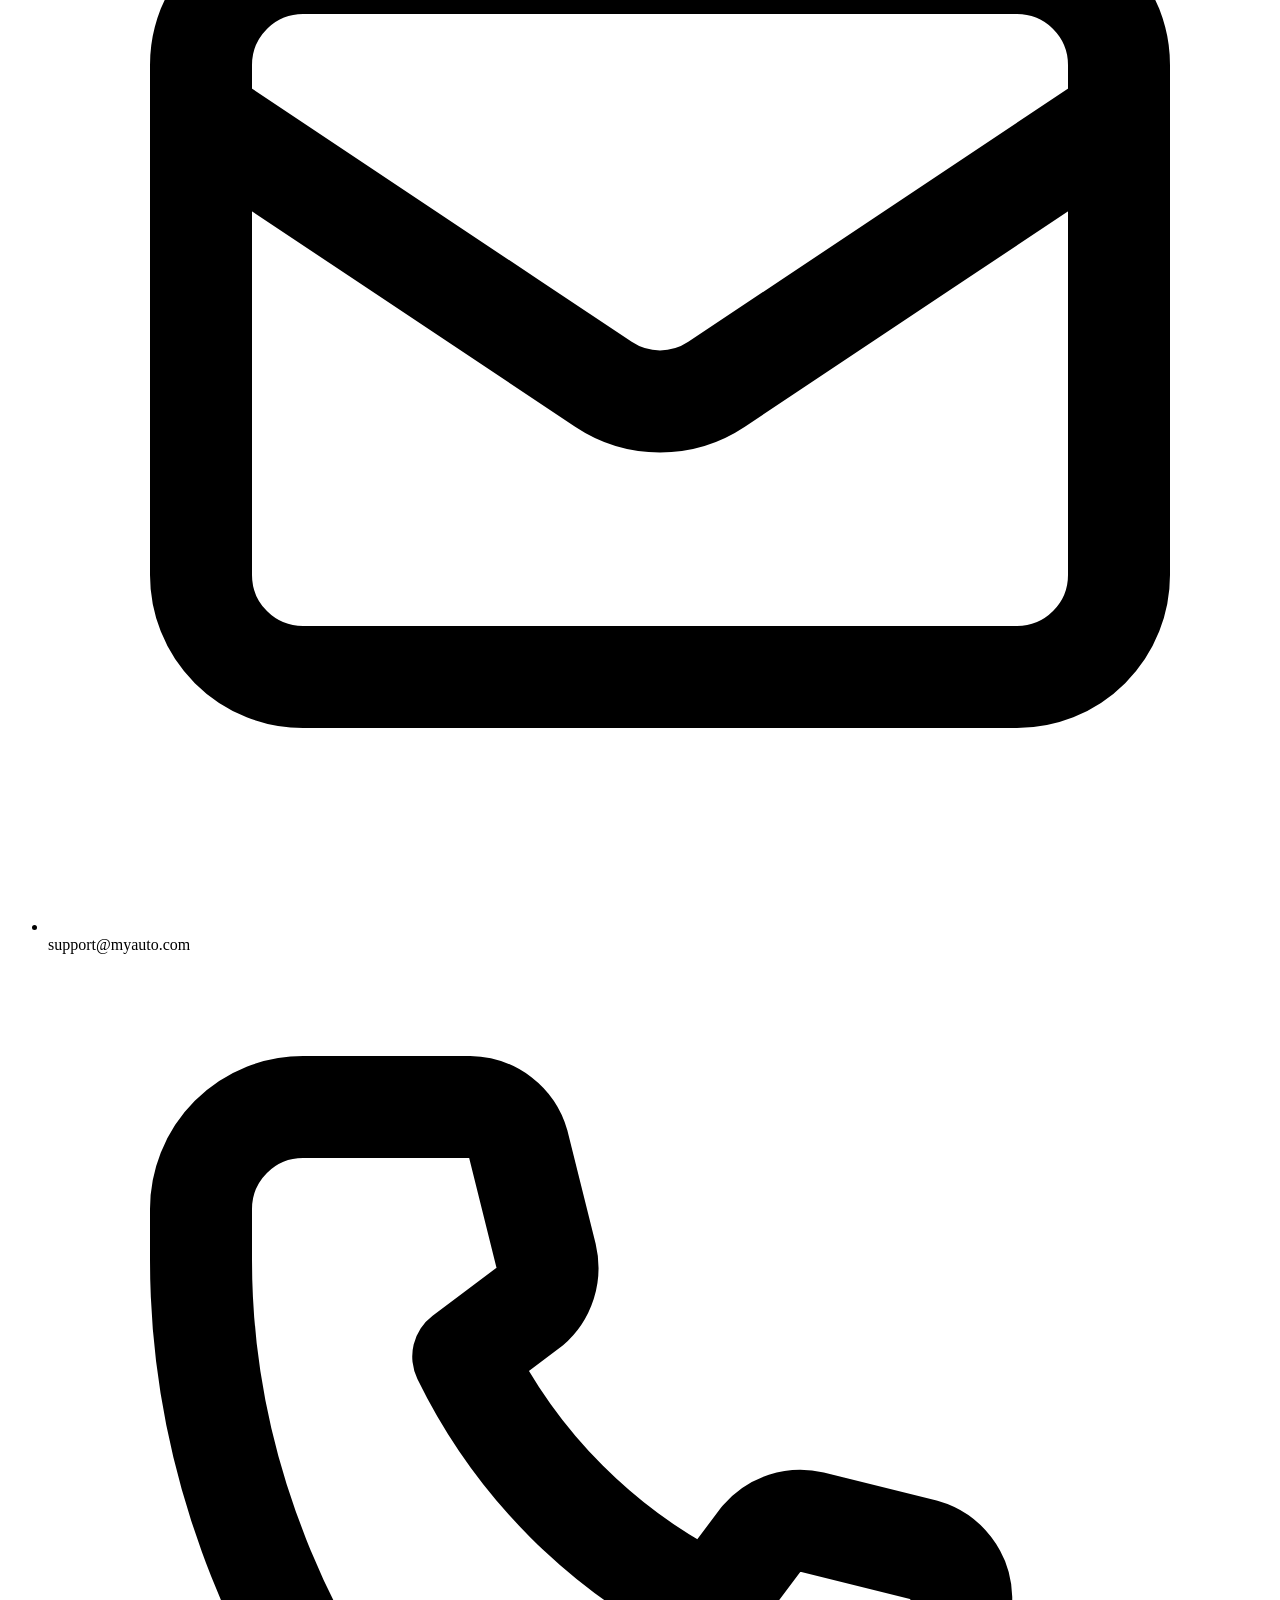
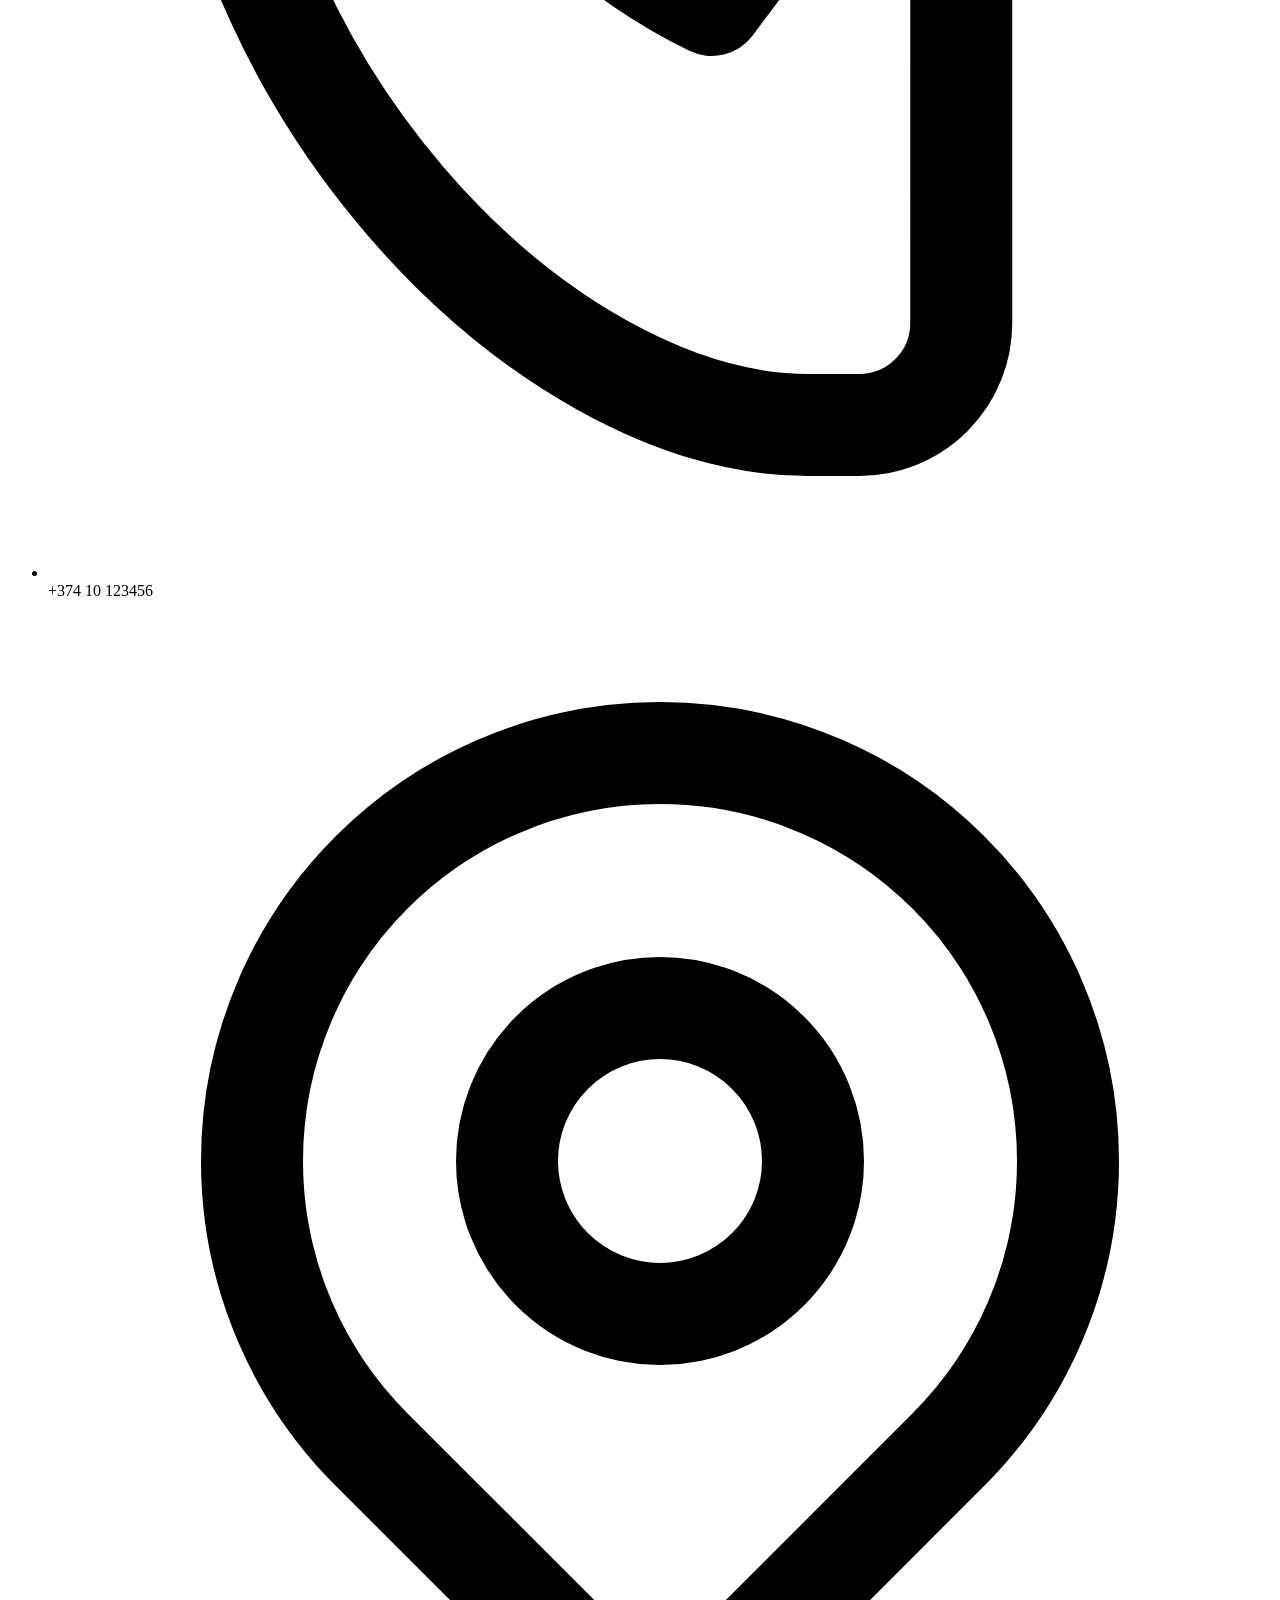
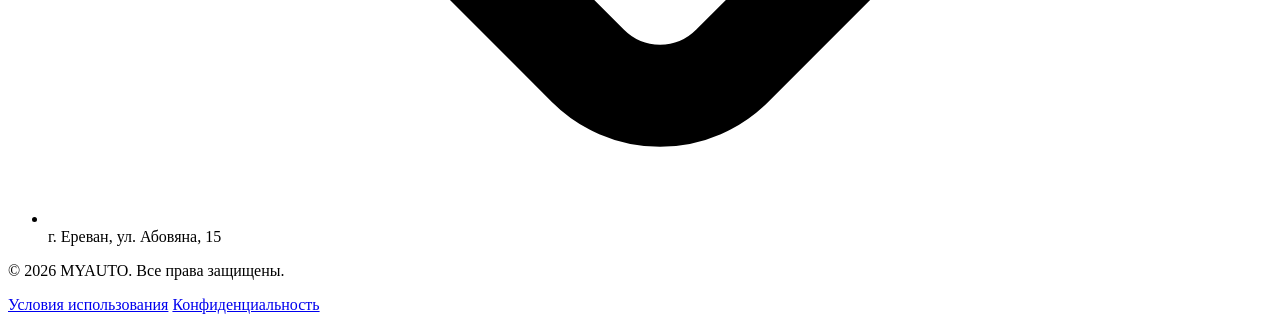
==== commit c85afb7d: "Дизайн" ====
--- a/src/main/resources/templates/index.html
+++ b/src/main/resources/templates/index.html
@@ -265,35 +265,7 @@
 <body>
 
 <!-- NAV -->
-<nav class="nav">
-    <a class="nav-brand" href="/"><span>MY</span>AUTO</a>
-    <button class="nav-toggle" onclick="toggleMobileMenu()" aria-label="Toggle menu">
-        <span></span>
-        <span></span>
-        <span></span>
-    </button>
-    <div class="nav-links mobile-collapsed">
-        <div style="display:flex;gap:4px">
-            <button class="lang-btn" onclick="setLang('ru')" data-lang="ru">RU</button>
-            <button class="lang-btn" onclick="setLang('en')" data-lang="en">EN</button>
-            <button class="lang-btn" onclick="setLang('hy')" data-lang="hy">HY</button>
-        </div>
-        <div class="nav-divider"></div>
-        <th:block th:if="${#authentication.name == 'anonymousUser'}">
-            <button class="btn btn-outline btn-sm" onclick="openModal('loginModal')" data-i18n="login">Войти</button>
-            <button class="btn btn-red btn-sm" onclick="openModal('registerModal')" data-i18n="register">Регистрация</button>
-        </th:block>
-        <th:block th:if="${#authentication.name != 'anonymousUser'}">
-            <!-- ИЗМЕНЕНО: Ссылка на профиль -->
-            <a href="/profile" class="nav-user" style="text-decoration:none; color: #ccc;">
-                👤 Профиль
-            </a>
-            <a th:if="${#authorization.expression('hasAuthority(''ROLE_ADMIN'')')}" href="/admin/moderation" class="btn btn-warn btn-sm" data-i18n="moderation">Модерация</a>
-            <button class="btn btn-red btn-sm" onclick="openModal('addModal')" data-i18n="sell">+ Продать авто</button>
-            <a href="/auth/logout" class="btn btn-outline btn-sm" data-i18n="logout">Выйти</a>
-        </th:block>
-    </div>
-</nav>
+<div th:replace="~{fragments/navbar :: navbar}"></div>
 
 <!-- Уведомление об успешной публикации -->
 <div th:if="${param.success}" style="background:#1e293b;color:#fbbf24;text-align:center;padding:8px;font-size:13px;font-weight:600;">
@@ -633,7 +605,7 @@
                     </div>
                     <div class="wizard-nav-buttons">
                         <button type="button" class="btn btn-ghost" onclick="prevStep()" style="flex:1">← Назад</button>
-                        <button type="button" class="btn btn-red" id="step2NextBtn" onclick="nextStep()" style="flex:2">Далее</button>
+                        <button type="button" class="btn btn-red" id="step2NextBtn" onclick="nextStep()" style="flex:2" disabled>Далее</button>
                     </div>
                 </div>
 
@@ -999,14 +971,27 @@
                 return response.json();
             })
             .then(data => {
+                const count = data.count;
+                
+                // Обновляем бейдж виджета сообщений
                 const badge = document.getElementById('unread-main-badge');
                 if (badge) {
-                    const count = data.count;
                     if (count > 0) {
                         badge.innerText = count;
-                        badge.style.display = 'flex'; // Показываем бейдж с цифрой
+                        badge.style.display = 'flex';
                     } else {
-                        badge.style.display = 'none'; // Скрываем если 0
+                        badge.style.display = 'none';
+                    }
+                }
+                
+                // Обновляем бейдж на навбаре
+                const navBadge = document.getElementById('navUnreadBadge');
+                if (navBadge) {
+                    if (count > 0) {
+                        navBadge.innerText = count;
+                        navBadge.style.display = 'inline-flex';
+                    } else {
+                        navBadge.style.display = 'none';
                     }
                 }
             })
@@ -1096,6 +1081,33 @@
 
     function toggleMobileMenu() {
         document.querySelector('.nav').classList.toggle('mobile-open');
+    }
+
+    function handleSellCar() {
+        const modal = document.getElementById('addModal');
+        if (modal) {
+            openModal('addModal');
+        } else {
+            window.location.href = '/listings/add';
+        }
+    }
+
+    function handleLogin() {
+        const modal = document.getElementById('loginModal');
+        if (modal) {
+            openModal('loginModal');
+        } else {
+            window.location.href = '/auth/login';
+        }
+    }
+
+    function handleRegister() {
+        const modal = document.getElementById('registerModal');
+        if (modal) {
+            openModal('registerModal');
+        } else {
+            window.location.href = '/auth/register';
+        }
     }
 
     // ── i18n ──
@@ -1402,6 +1414,8 @@
         if (selectedFiles.length === 0) {
             const container = document.getElementById('progressBarContainer');
             if (container) container.style.display = 'none';
+            const nextBtn = document.getElementById('step2NextBtn');
+            if (nextBtn) nextBtn.setAttribute('disabled', 'true');
             return;
         }
 
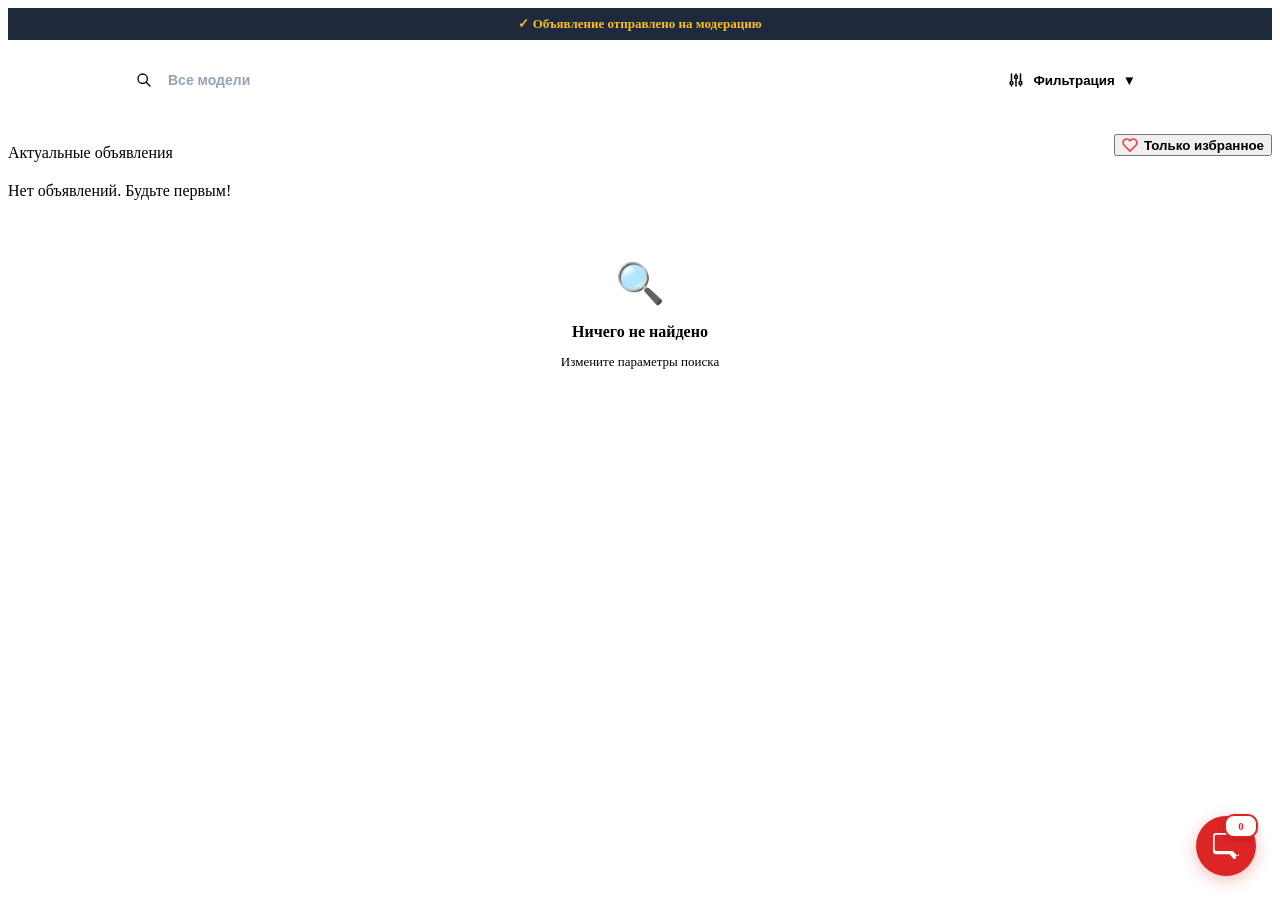
==== commit 45449018: "dark mode" ====
--- a/src/main/resources/templates/index.html
+++ b/src/main/resources/templates/index.html
@@ -9,7 +9,7 @@
         /* ── NAV ── */
         /* ── FILTER BAR ── */
         .filter-bar {
-            background: #ffffff;
+            background: var(--white);
             border: 1px solid var(--border);
             border-radius: 16px;
             box-shadow: 0 10px 25px -5px rgba(0, 0, 0, 0.04), 0 8px 10px -6px rgba(0, 0, 0, 0.04);
@@ -162,7 +162,7 @@
         /* ── CARS GRID ── */
         .cars-grid { display: grid; grid-template-columns: repeat(auto-fill, minmax(280px,1fr)); gap: 16px; }
         .car-col.hidden { display: none !important; }
-        .car-card { background: #fff; border-radius: 10px; border: 1px solid var(--border); overflow: hidden; transition: transform 0.15s, box-shadow 0.15s; }
+        .car-card { background: #fff; border-radius: 10px; border: 1px solid var(--border); overflow: hidden; transition: transform 0.15s, box-shadow 0.15s; cursor: pointer; }
         .car-card:hover { transform: translateY(-3px); box-shadow: 0 8px 24px rgba(0,0,0,0.1); }
         .car-imgs { position: relative; height: 200px; background: #e5e7eb; overflow: hidden; }
         .car-imgs img { width: 100%; height: 100%; object-fit: cover; display: block; }
@@ -273,7 +273,7 @@
 </div>
 
 <!-- FILTER BAR -->
-<div class="filter-bar" style="border-radius:0 0 var(--radius) var(--radius); margin-bottom:16px; box-shadow:var(--shadow-sm);">
+<div class="filter-bar" style="border-radius: var(--radius); margin-bottom:16px; box-shadow:var(--shadow-sm);">
     <div class="filter-inner">
         <!-- Main Search Row -->
         <div class="search-main-row" style="display:flex; gap:16px; align-items:center; width:100%;">
@@ -281,9 +281,9 @@
                 <div class="fi-icon" style="position:absolute; left:16px; top:50%; transform:translateY(-50%); color:var(--gray); pointer-events:none; display:flex; align-items:center;">
                     <svg xmlns="http://www.w3.org/2000/svg" fill="none" viewBox="0 0 24 24" stroke="currentColor" style="width:20px; height:20px;"><path stroke-linecap="round" stroke-linejoin="round" stroke-width="2" d="M21 21l-6-6m2-5a7 7 0 11-14 0 7 7 0 0114 0z" /></svg>
                 </div>
-                <input class="fi-input" id="fModel" placeholder="Поиск по модели авто..." data-i18n-ph="phModel" style="font-size:14px; padding-left:48px; height:100%; width:100%; border-radius:var(--radius); border:1px solid var(--border); outline:none; transition:var(--transition); background:#f8fafc;" onfocus="this.style.background='#fff'; this.style.borderColor='var(--red)';" onblur="this.style.background='#f8fafc'; this.style.borderColor='var(--border)';">
+                <input class="fi-input" id="fModel" placeholder="Все модели" data-i18n-ph="phModel" style="font-size:14px; padding-left:48px; height:100%; width:100%; border-radius:var(--radius); border:1px solid var(--border); outline:none; transition:var(--transition); background:var(--light-gray);" onfocus="this.style.background='var(--white)'; this.style.borderColor='var(--red)';" onblur="this.style.background='var(--light-gray)'; this.style.borderColor='var(--border)';">
             </div>
-            <button class="btn" id="btnToggleFilters" onclick="toggleFiltersPanel()" style="height:40px; gap:8px; font-weight:700; white-space:nowrap; padding: 0 24px; border-radius:var(--radius); border:1px solid var(--border); background:#f1f5f9; color:#475569; display:inline-flex; align-items:center; justify-content:center; transition:var(--transition); box-shadow:var(--shadow-sm);" onmouseover="this.style.background='#e2e8f0'; this.style.color='#0f172a';" onmouseout="if(document.getElementById('filtersExpandedPanel').style.display==='none'){this.style.background='#f1f5f9'; this.style.color='#475569';}">
+            <button class="btn" id="btnToggleFilters" onclick="toggleFiltersPanel()" style="height:40px; gap:8px; font-weight:700; white-space:nowrap; padding: 0 24px; border-radius:var(--radius); border:1px solid var(--border); background:var(--border-light); color:var(--text-muted); display:inline-flex; align-items:center; justify-content:center; transition:var(--transition); box-shadow:var(--shadow-sm);" onmouseover="this.style.background='var(--border)'; this.style.color='var(--dark)';" onmouseout="if(document.getElementById('filtersExpandedPanel').style.display==='none'){this.style.background='var(--border-light)'; this.style.color='var(--text-muted)';}">
                 <svg xmlns="http://www.w3.org/2000/svg" fill="none" viewBox="0 0 24 24" stroke="currentColor" style="width:18px; height:18px;"><path stroke-linecap="round" stroke-linejoin="round" stroke-width="2" d="M12 6V4m0 2a2 2 0 100 4m0-4a2 2 0 110 4m-6 8a2 2 0 100-4m0 4a2 2 0 110-4m0 4v2m0-6V4m6 6v10m6-2a2 2 0 100-4m0 4a2 2 0 110-4m0 4v2m0-6V4" /></svg>
                 <span>Фильтрация</span>
                 <span id="filtersArrow">▼</span>
@@ -332,7 +332,7 @@
             </div>
 
             <!-- Panel Footer (Reset & Stats) -->
-            <div class="filter-footer" style="display:flex; justify-content:space-between; align-items:center; margin-top:20px; border-top:1px solid #f1f5f9; padding-top:16px;">
+            <div class="filter-footer" style="display:flex; justify-content:space-between; align-items:center; margin-top:20px; border-top:1px solid var(--border); padding-top:16px;">
                 <button class="btn-clear" onclick="resetFilters()" style="display:inline-flex; align-items:center; gap:6px;">
                     <svg xmlns="http://www.w3.org/2000/svg" fill="none" viewBox="0 0 24 24" stroke="currentColor" style="width:14px;height:14px"><path stroke-linecap="round" stroke-linejoin="round" stroke-width="2" d="M19 7l-.867 12.142A2 2 0 0116.138 21H7.862a2 2 0 01-1.995-1.858L5 7m5 4v6m4-6v6m1-10V4a1 1 0 00-1-1h-4a1 1 0 00-1 1v3M4 7h16" /></svg>
                     <span data-i18n="clearFilter">Очистить</span>
@@ -363,7 +363,7 @@
         <div class="car-col"
              th:each="car : ${cars}"
              th:attr="data-title=${car.title},data-model=${car.carModel},data-year=${car.year},data-price=${car.price},data-desc=${car.description}">
-            <div class="car-card">
+            <div class="car-card" th:attr="onclick='handleCardClick(event, this, ' + ${car.id} + ')'">
                 <!-- Изображения -->
                 <div class="car-imgs" th:id="'imgs-' + ${car.id}">
                     <img th:if="${#lists.isEmpty(car.images)}"
@@ -425,60 +425,7 @@
 </div>
 
 <!-- FOOTER -->
-<footer class="site-footer">
-    <div class="footer-container">
-        <div class="footer-col brand-col">
-            <a class="footer-brand" href="/"><span>MY</span>AUTO</a>
-            <p class="footer-desc">Современная автомобильная платформа для быстрой купли и продажи автомобилей. Продавайте безопасно, выбирайте лучшее.</p>
-            <div class="footer-socials">
-                <a href="#" aria-label="Facebook">
-                    <svg xmlns="http://www.w3.org/2000/svg" fill="currentColor" viewBox="0 0 24 24"><path d="M22 12c0-5.52-4.48-10-10-10S2 6.48 2 12c0 4.84 3.44 8.87 8 9.8V15H8v-3h2V9.5C10 7.57 11.57 6 13.5 6H16v3h-2c-.55 0-1 .45-1 1V12h3v3h-3v6.8c4.56-.93 8-4.96 8-9.8z"/></svg>
-                </a>
-                <a href="#" aria-label="Telegram">
-                    <svg xmlns="http://www.w3.org/2000/svg" fill="currentColor" viewBox="0 0 24 24"><path d="M12 2C6.48 2 2 6.48 2 12s4.48 10 10 10 10-4.48 10-10S17.52 2 12 2zm4.64 6.8c-.15 1.58-.8 5.42-1.13 7.19-.14.75-.42 1-.68 1.03-.58.05-1.02-.38-1.58-.75-.88-.58-1.38-.94-2.23-1.5-.99-.65-.35-1 .22-1.59.15-.15 2.71-2.48 2.76-2.69a.2.2 0 00-.05-.18c-.06-.05-.14-.03-.21-.02-.09.02-1.49.95-4.22 2.79-.4.27-.76.41-1.08.4-.36-.01-1.04-.2-1.55-.37-.63-.2-1.12-.31-1.08-.66.02-.18.27-.36.74-.55 2.92-1.27 4.86-2.11 5.83-2.51 2.78-1.16 3.35-1.36 3.73-1.37.08 0 .27.02.39.12.1.08.13.19.14.27-.01.06.01.24 0 .24z"/></svg>
-                </a>
-                <a href="#" aria-label="Instagram">
-                    <svg xmlns="http://www.w3.org/2000/svg" fill="currentColor" viewBox="0 0 24 24"><path d="M12 2.163c3.204 0 3.584.012 4.85.07 3.252.148 4.771 1.691 4.919 4.919.058 1.265.069 1.645.069 4.849 0 3.205-.012 3.584-.069 4.849-.149 3.225-1.664 4.771-4.919 4.919-1.266.058-1.644.07-4.85.07-3.204 0-3.584-.012-4.849-.07-3.26-.149-4.771-1.699-4.919-4.92-.058-1.265-.07-1.644-.07-4.849 0-3.204.013-3.583.07-4.849.149-3.227 1.664-4.771 4.919-4.919 1.266-.057 1.645-.069 4.849-.069zM12 0C8.741 0 8.333.014 7.053.072 2.695.272.273 2.69.073 7.051.014 8.333 0 8.741 0 12c0 3.259.014 3.668.072 4.948.2 4.358 2.618 6.78 6.98 6.98 1.281.058 1.689.072 4.948.072 3.259 0 3.668-.014 4.948-.072 4.354-.2 6.782-2.618 6.979-6.98.059-1.28.073-1.689.073-4.948 0-3.259-.014-3.667-.072-4.947-.196-4.354-2.617-6.78-6.979-6.98C15.668.014 15.259 0 12 0zm0 5.838a6.162 6.162 0 100 12.324 6.162 6.162 0 000-12.324zM12 16a4 4 0 110-8 4 4 0 010 8zm6.406-11.845a1.44 1.44 0 100 2.881 1.44 1.44 0 000-2.881z"/></svg>
-                </a>
-            </div>
-        </div>
-        <div class="footer-col">
-            <h4>Навигация</h4>
-            <ul>
-                <li><a href="/">Главная</a></li>
-                <li><a href="/profile">Мой профиль</a></li>
-                <li><a href="/chats">Сообщения</a></li>
-                <li sec:authorize="hasRole('ADMIN')"><a href="/admin/moderation">Модерация</a></li>
-            </ul>
-        </div>
-        <div class="footer-col">
-            <h4>Контакты</h4>
-            <ul class="contact-list">
-                <li>
-                    <svg xmlns="http://www.w3.org/2000/svg" fill="none" viewBox="0 0 24 24" stroke="currentColor"><path stroke-linecap="round" stroke-linejoin="round" stroke-width="2" d="M3 8l7.89 5.26a2 2 0 002.22 0L21 8M5 19h14a2 2 0 002-2V7a2 2 0 00-2-2H5a2 2 0 00-2 2v10a2 2 0 002 2z"/></svg>
-                    <span>support@myauto.com</span>
-                </li>
-                <li>
-                    <svg xmlns="http://www.w3.org/2000/svg" fill="none" viewBox="0 0 24 24" stroke="currentColor"><path stroke-linecap="round" stroke-linejoin="round" stroke-width="2" d="M3 5a2 2 0 012-2h3.28a1 1 0 01.94.725l.548 2.2a1 1 0 01-.321.988l-1.305.98a10.582 10.582 0 004.872 4.872l.98-1.305a1 1 0 01.988-.321l2.2.548a1 1 0 01.725.94V19a2 2 0 01-2 2h-1C9.716 21 3 14.284 3 6V5z"/></svg>
-                    <span>+374 10 123456</span>
-                </li>
-                <li>
-                    <svg xmlns="http://www.w3.org/2000/svg" fill="none" viewBox="0 0 24 24" stroke="currentColor"><path stroke-linecap="round" stroke-linejoin="round" stroke-width="2" d="M17.657 16.657L13.414 20.9a1.998 1.998 0 01-2.827 0l-4.244-4.243a8 8 0 1111.314 0z"/><path stroke-linecap="round" stroke-linejoin="round" stroke-width="2" d="M15 11a3 3 0 11-6 0 3 3 0 016 0z"/></svg>
-                    <span>г. Ереван, ул. Абовяна, 15</span>
-                </li>
-            </ul>
-        </div>
-    </div>
-    <div class="footer-bottom">
-        <div class="fb-inner">
-            <p>&copy; 2026 MYAUTO. Все права защищены.</p>
-            <div class="fb-links">
-                <a href="#">Условия использования</a>
-                <a href="#">Конфиденциальность</a>
-            </div>
-        </div>
-    </div>
-</footer>
+<div th:replace="~{fragments/footer :: footer}"></div>
 
 
 <!-- ═══ MODAL: Login ═══ -->
@@ -810,6 +757,13 @@
     function closeOnBg(e, el) { if (e.target === el) { el.classList.remove('open'); document.body.style.overflow=''; } }
     function switchModal(from, to) { closeModal(from); openModal(to); }
 
+    window.handleCardClick = function(e, card, id) {
+        if (e.target.closest('.carousel-btn') || e.target.closest('.btn-favorite') || e.target.closest('.btn-view')) {
+            return;
+        }
+        window.location.href = '/listings/' + id;
+    };
+
     // ── CAROUSEL ──
     function getImgs(btn) {
         const wrap = btn.closest('.car-imgs');
@@ -885,7 +839,8 @@
             yMin = F.yearMin ? (parseInt(F.yearMin.value) || 0) : 0, 
             yMax = F.yearMax ? (parseInt(F.yearMax.value) || Infinity) : Infinity;
         
-        const favorites = JSON.parse(localStorage.getItem('myauto_favorites') || '[]');
+        const user = window.CURRENT_USER || 'anonymousUser';
+        const favorites = (user === 'anonymousUser') ? [] : JSON.parse(localStorage.getItem('myauto_favorites_' + user) || '[]');
         
         let vis=0;
         cards.forEach(c => {
@@ -951,14 +906,14 @@
         if (panel.style.display === 'none') {
             panel.style.display = 'block';
             arrow.textContent = '▲';
-            btn.style.background = '#e2e8f0';
-            btn.style.color = '#0f172a';
-            btn.style.borderColor = '#cbd5e1';
+            btn.style.background = 'var(--border)';
+            btn.style.color = 'var(--dark)';
+            btn.style.borderColor = 'var(--border)';
         } else {
             panel.style.display = 'none';
             arrow.textContent = '▼';
-            btn.style.background = '#f1f5f9';
-            btn.style.color = '#475569';
+            btn.style.background = 'var(--border-light)';
+            btn.style.color = 'var(--text-muted)';
             btn.style.borderColor = 'var(--border)';
         }
     };
@@ -1472,8 +1427,18 @@
     window.toggleFavorite = function(e, btn) {
         e.preventDefault();
         e.stopPropagation(); // Avoid navigating to details page
+        const user = window.CURRENT_USER || 'anonymousUser';
+        if (user === 'anonymousUser') {
+            if (typeof handleLogin === 'function') {
+                handleLogin();
+            } else {
+                window.location.href = '/auth/login';
+            }
+            return;
+        }
         const id = btn.getAttribute('data-id');
-        let favorites = JSON.parse(localStorage.getItem('myauto_favorites') || '[]');
+        const storageKey = 'myauto_favorites_' + user;
+        let favorites = JSON.parse(localStorage.getItem(storageKey) || '[]');
         
         if (btn.classList.contains('active')) {
             btn.classList.remove('active');
@@ -1484,11 +1449,14 @@
                 favorites.push(id);
             }
         }
-        localStorage.setItem('myauto_favorites', JSON.stringify(favorites));
+        localStorage.setItem(storageKey, JSON.stringify(favorites));
     };
 
     function initFavorites() {
-        const favorites = JSON.parse(localStorage.getItem('myauto_favorites') || '[]');
+        const user = window.CURRENT_USER || 'anonymousUser';
+        if (user === 'anonymousUser') return;
+        const storageKey = 'myauto_favorites_' + user;
+        const favorites = JSON.parse(localStorage.getItem(storageKey) || '[]');
         document.querySelectorAll('.btn-favorite').forEach(btn => {
             const id = btn.getAttribute('data-id');
             if (favorites.includes(id)) {
